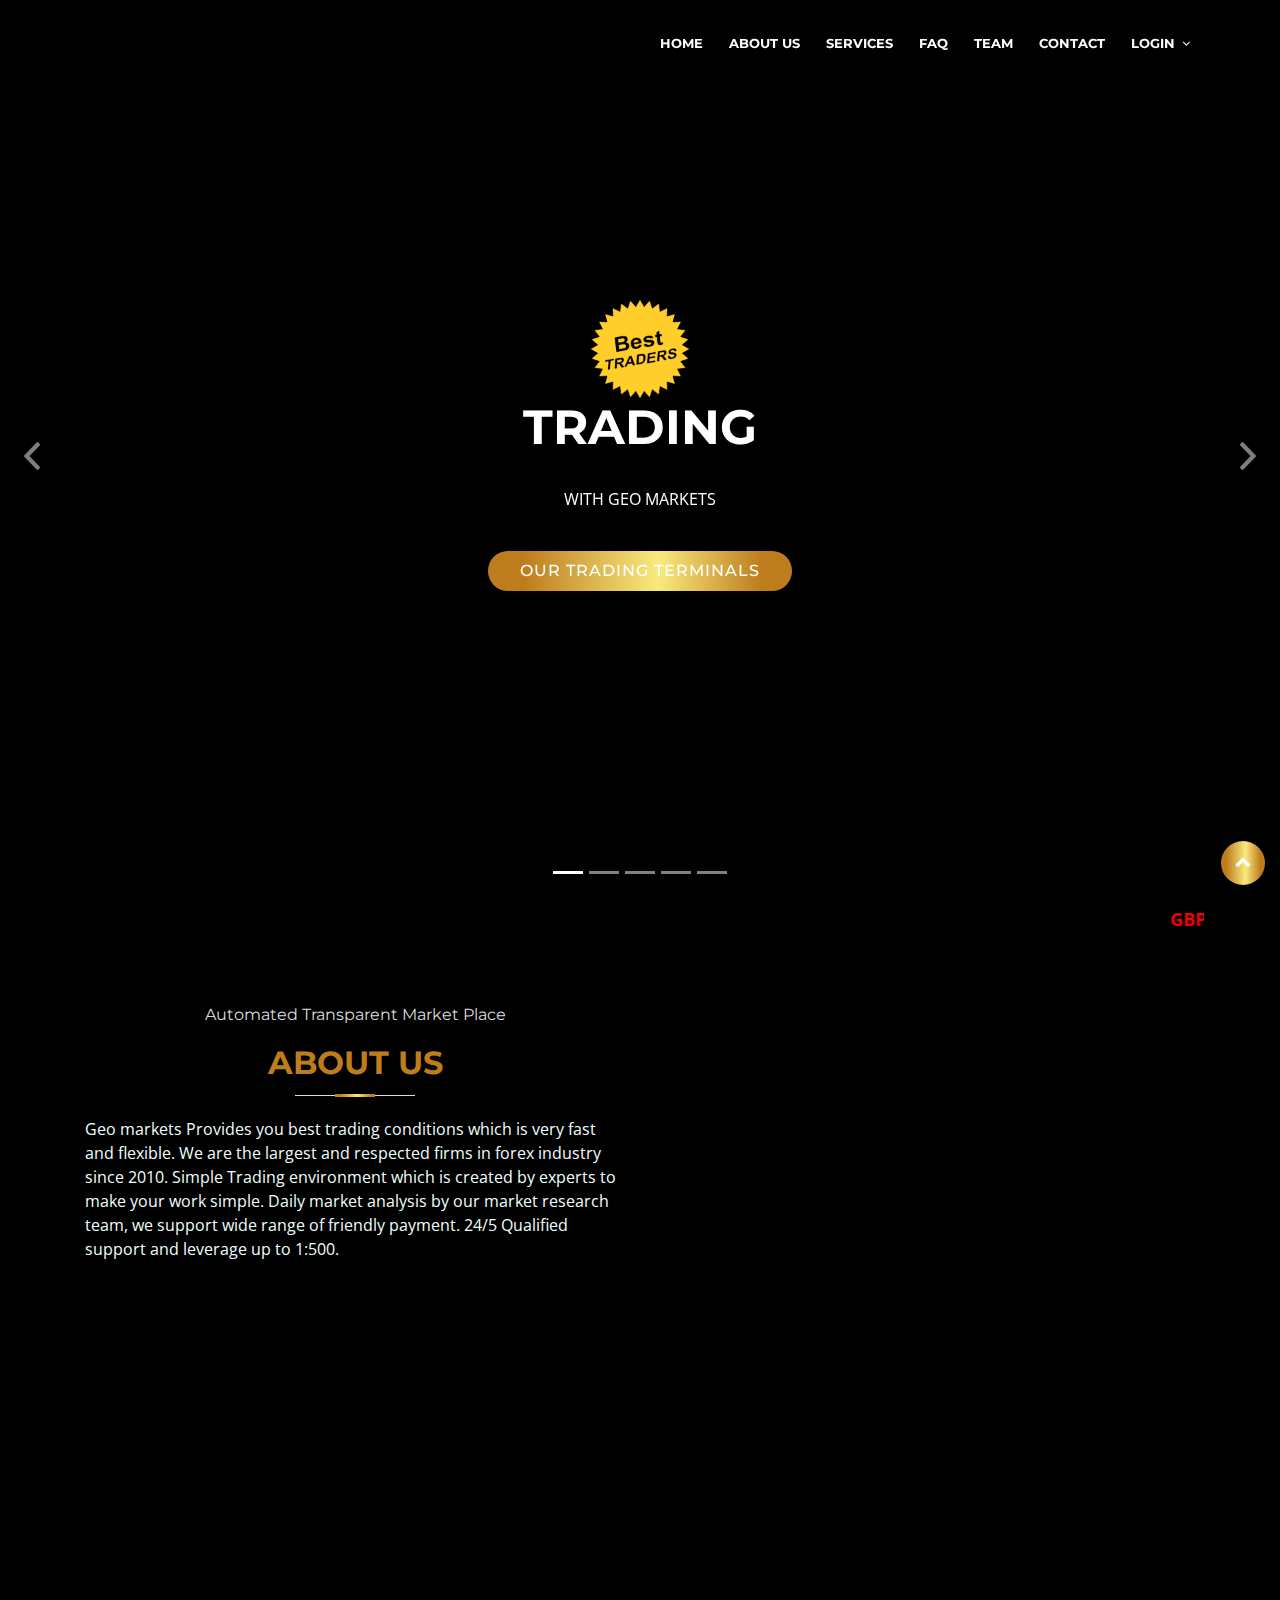
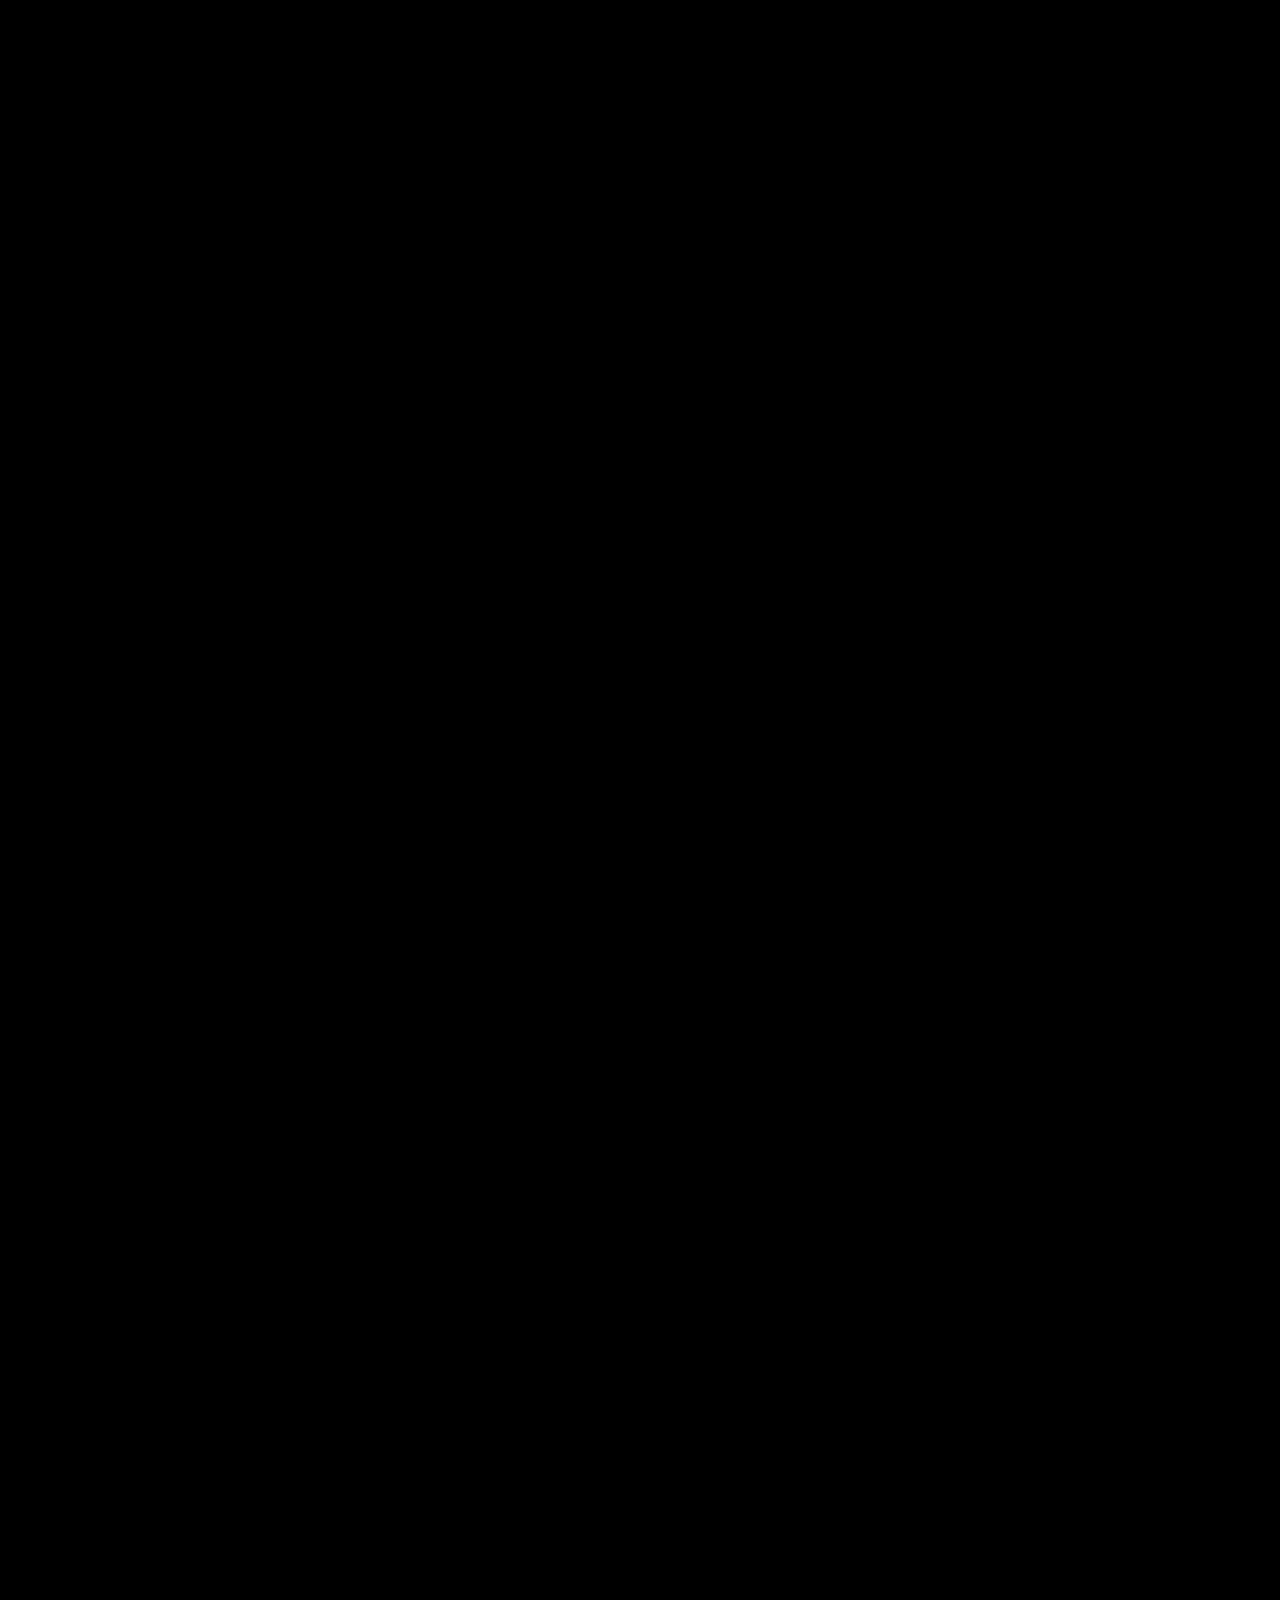
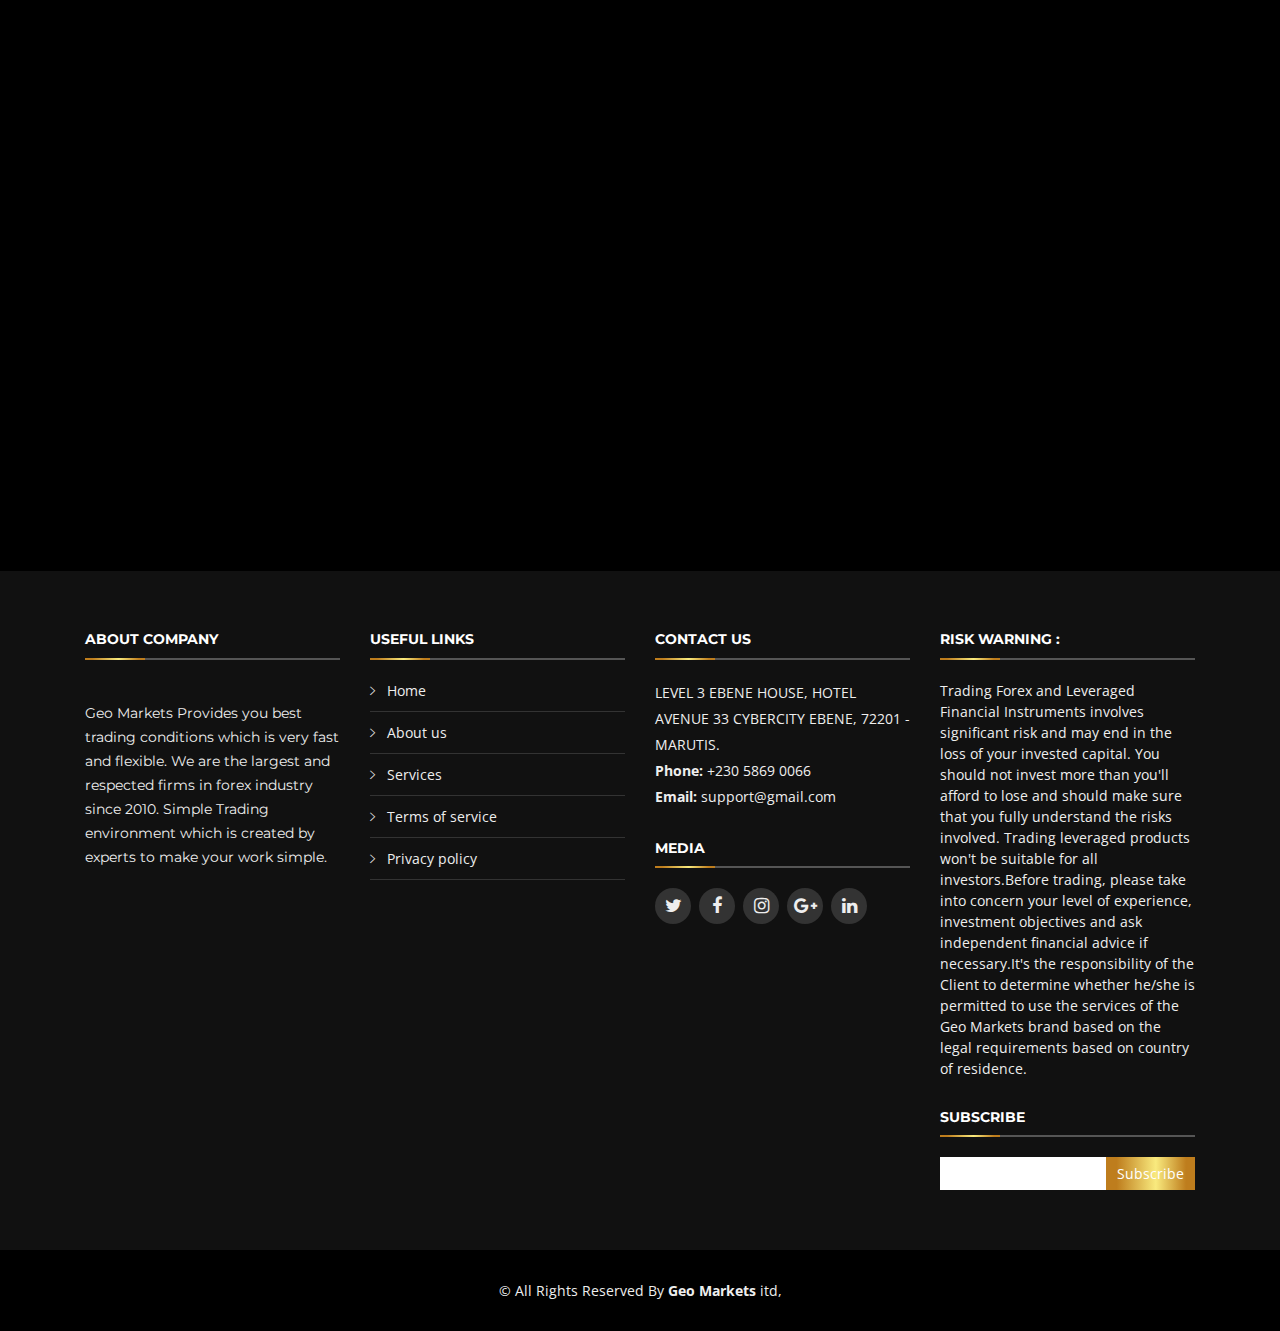
==== index.html @ bb237407 "Changes done" ====
<!DOCTYPE html>
<html lang="en">
<head>
  <meta charset="utf-8">
  <title>Geo Market</title>
  <meta content="width=device-width, initial-scale=1.0" name="viewport">
  <meta content="" name="keywords">
  <meta content="" name="description">

  <!-- Favicons -->
  <link href="#" rel="icon">
  <link href="#" rel="apple-touch-icon">

  <!-- Google Fonts -->
  <link href="https://fonts.googleapis.com/css?family=Open+Sans:300,300i,400,400i,700,700i|Montserrat:300,400,500,700" rel="stylesheet">

  <!-- Bootstrap CSS File -->
  <link href="lib/bootstrap/css/bootstrap.min.css" rel="stylesheet">

  <!-- Libraries CSS Files -->
  <link href="lib/font-awesome/css/font-awesome.min.css" rel="stylesheet">
  <link href="lib/animate/animate.min.css" rel="stylesheet">
  <link href="lib/ionicons/css/ionicons.min.css" rel="stylesheet">
  <link href="lib/owlcarousel/assets/owl.carousel.min.css" rel="stylesheet">
  <link href="lib/lightbox/css/lightbox.min.css" rel="stylesheet">

  <!-- Animation css -->
  <link
    rel="stylesheet"
    href="https://cdnjs.cloudflare.com/ajax/libs/animate.css/4.1.1/animate.min.css"
  />

  <!-- Main Stylesheet File -->
  <link href="css/style.css" rel="stylesheet">

</head>

<body>
  <!--============= Top Navbar  =================-->
  <!-- <div class="container-fluid " style="background-color: black;">
    <h1>hello
    </h1>
    <div class="d-flex justify-content-end "></div>
  
        <div class="d-flex justify-content-end" >
           <div class="flex">
               <a href="https://secure.geomarkets.com/user/">
                  <div class="">
                  <button class="header_button ">
                    <img src="assert/icons/1.png" class="icons"> CLIENT  LOGIN
                  </button>
                </div>
               </a>
                <a href="https://secure.geomarkets.com/partner/">
                  <div class="">
                     <button class="header_button">
                   <img src="assert/icons/2.png" class="icons"> PARTNER  LOGIN
                  </button>
                  </div>
                </a>
                <div class="">
                     <button class="header_button" id="modelbox">
                        <img src="assert/icons/3.png" class="icons"> REGISTER
                  </button>
                </div>
          </div>
        </div>   
    </div>
  </div> -->

  <!--==========================
    Header
  ============================-->
  <header id="header">
    <div class="container-fluid">

      <div id="logo" class="pull-left">
        <!-- <h1><a href="#intro" class="scrollto">Geo Markets</a></h1> -->
        <img width="250px" src="img/page_layer/geo_logo.png" alt="">
      </div>

      <nav id="nav-menu-container">
        <ul class="nav-menu">
          <li class="menu-active"><a href="#intro">Home</a></li>
          <li><a href="#about">About Us</a></li>
          <li><a href="#services">Services</a></li>
          <li><a href="#portfolio">FAQ</a></li>
          <li><a href="#team">Team</a></li>
          <li><a href="#contact">Contact</a></li>
          <li class="menu-has-children"><a href="">Login</a>
            <ul>
              <li><a href="https://secure.geomarkets.com/user/">
                <div class="">
                <button class="header_button ">
                  <img src="assert/icons/1.png" class="icons"> CLIENT  LOGIN
                </button>
              </div>
             </a></li>
              <li><a href="https://secure.geomarkets.com/partner/">
                <div class="">
                   <button class="header_button">
                 <img src="assert/icons/2.png" class="icons"> PARTNER  LOGIN
                </button>
                </div>
              </a></li>
              <li><button class="header_button" id="modelbox">
                <img src="assert/icons/3.png" class="icons"> REGISTER
          </button></li>
            </ul>
          </li>
          
        </ul>
      </nav><!-- #nav-menu-container -->
    </div>
  </header><!-- #header -->

  <!--==========================
    Intro Section
  ============================-->
  <section id="intro">
    <div class="intro-container">
      <div id="introCarousel" class="carousel  slide carousel-fade" data-ride="carousel">

        <ol class="carousel-indicators"></ol>

        <div class="carousel-inner" role="listbox">

          <div class="carousel-item active" style="background-image: url('img/intro-carousel/01_2000\ x\ 800.jpg');">
            <div class="carousel-container">
              <div class="carousel-content">
                <div><img src="img/page_layer/badge.png" class="badge-img animate__animated animate__backInDown animate__delay-2s  2s mobile_view" style="width:100px" ></div>
                <h2 class="animate__animated animate__backInDown animate__delay-2s  2s">TRADING</h2>
                <p class="animate__animated animate__backInDown animate__delay-1s 1s">WITH GEO MARKETS</p>
                <a href="#featured-services" class="btn-get-started scrollto">OUR TRADING TERMINALS</a>
              </div>
            </div>
          </div>

          <div class="carousel-item" style="background-image: url('img/intro-carousel/02_2000\ x\ 800.jpg');">
            <div class="carousel-container">
              <div class="carousel-content">
                <h2 class="animate__animated animate__bounceInLeft bounce-left-delay-1">EXPERTS</h2>
                <p class="animate__animated animate__bounceInLeft bounce-left-delay-2">ANALYTICAL REVIEWS</p>
                <a href="#featured-services" class="btn-get-started scrollto">OUR TRADING TERMINALS</a>
              </div>
            </div>
          </div>

          <div class="carousel-item" style="background-image: url('img/intro-carousel/03_2000\ x\ 800.jpg');">
            <div class="carousel-container">
              <div class="carousel-content">
                <h2 class="animate__animated animate__bounceInLeft bounce-left-delay-1">YOU CAN LEAN</h2>
                <p class="animate__animated animate__bounceInLeft bounce-left-delay-2">How to earn on the Forex Market With Geo Markets</p>
                <a href="#featured-services" class="btn-get-started scrollto">OUR TRADING TERMINALS</a>
              </div>
            </div>
          </div>

          <div class="carousel-item" >
            <div class="carousel-container">
              <div class="carousel-content">
                <video playsinline autoplay muted loop oncontextmenu="if (!window.__cfRLUnblockHandlers)  return false;" controlsList="nodownload"  class="video-img"  >
                  <source src="img/intro-carousel/geo_lg.mp4" type="video/mp4" >
                        Your browser does not support HTML5 video.
                </video>     
              </div>
            </div>
          </div>

          <div class="carousel-item" style="background-image: url('img/intro-carousel/03_2000\ x\ 800.jpg');">
            <div class="carousel-container">
              <div class="carousel-content">
                <h2 class="animate__animated animate__bounceInLeft bounce-left-delay-1">650+ INSTRUMENTS</h2>
                <p class="animate__animated animate__bounceInLeft bounce-left-delay-2">MT4 PC & MOBILE TERMINAL <br> 24x5 LIVE SUPPORT</p>
                <a href="#featured-services" class="btn-get-started scrollto">OUR TRADING TERMINAL </a>
              </div>
            </div>
          </div>
          


        </div>

        <a class="carousel-control-prev" href="#introCarousel" role="button" data-slide="prev">
          <span class="carousel-control-prev-icon ion-chevron-left" aria-hidden="true"></span>
          <span class="sr-only">Previous</span>
        </a>

        <a class="carousel-control-next" href="#introCarousel" role="button" data-slide="next">
          <span class="carousel-control-next-icon ion-chevron-right" aria-hidden="true"></span>
          <span class="sr-only">Next</span>
        </a>

      </div>
    </div>
  </section><!-- #intro -->

  <!-- Marquee -->
  


  <main id="main">

    <!--==========================
      Featured Services Section
    ============================-->
    <section id="featured-services">
      <div class="container">
        <div class="row">
          <div class="marq_position" > 
            <div class="marq_bag">
                <marquee width="100%" direction="left" >
                <span class="red-marq">GBPUSDI.21771</span> <span class="h-bar" ></span> <span class="green-marq">GBPUSDI.2771 </span> <span class="h-bar" ></span> <span class="red-marq">GBPUSDI.21771</span> <span class="h-bar" ></span>   <span class="green-marq">GBPUSDI.2771 </span> <span class="h-bar" ></span> <span class="red-marq">GBPUSDI.21771</span> <span class="h-bar" ></span> <span class="green-marq">GBPUSDI.2771 </span> <span class="h-bar" ></span> <span class="red-marq">GBPUSDI.21771</span> <span class="h-bar" ></span> <span class="green-marq">GBPUSDI.2771 </span> <span class="h-bar" ></span> <span class="red-marq">GBPUSDI.21771</span>  <span class="h-bar" ></span><span class="green-marq">GBPUSDI.2771 </span> <span class="h-bar" ></span> <span class="red-marq">GBPUSDI.21771</span> <span class="h-bar" ></span>   <span class="green-marq">GBPUSDI.2771 </span> <span class="h-bar" ></span> <span class="red-marq">GBPUSDI.21771</span> <span class="h-bar" ></span> <span class="green-marq">GBPUSDI.2771 </span> <span class="h-bar" ></span> <span class="red-marq">GBPUSDI.21771</span> <span class="h-bar" ></span> <span class="green-marq">GBPUSDI.2771 </span> <span class="h-bar" ></span> <span class="red-marq">GBPUSDI.21771</span>  <span class="h-bar" ></span> <span class="green-marq">GBPUSDI.2771 </span> </marquee>
            </div> 
          </div>
        </div>
      </div>
    </section><!-- #featured-services -->

    <!--==========================
      About Us Section
    ============================-->
    <section id="about">
      <div class="container">
        <div class="row">
          <div class="col-md-6">
            <header class="section-header">
              <h6 class="text-center">Automated Transparent Market Place </h6>
              <h3 class="about-title">About Us</h3>
              <p style="text-align: left;color: azure;">
                Geo markets Provides you best trading conditions which is very fast and flexible. We are the largest and respected firms in forex industry since 2010. Simple Trading environment which is created by experts to make your work simple. Daily market analysis by our market research team, we support wide range of friendly payment. 24/5 Qualified support and leverage up to 1:500.
                
              </p>
            </header>
          </div>
          <div class="col-md-6">
            <img width="100%" style="padding: 10px; border-radius: 25px;" src="img/intro-carousel/06_2000 x 800.jpg" alt="">
          </div>
        </div>
        <div class="row about-cols">

          <div class="col-md-4 wow fadeInUp">
            <div class="about-col">
              <div class="img">
                <img src="" alt="" class="img-fluid">
                <div class="icon"><img width="40px" src="img/page_layer/7.png" alt=""></div>
              </div>
              <h2 class="title"><a href="#">Our Mission</a></h2>
              <p>
                To become the leading financial services company providing unparalleled financial solution and ultimately becoming a leading banking business venture.  
              </p>
              
            </div>
          </div>

          <div class="col-md-4 wow fadeInUp" data-wow-delay="0.1s">
            <div class="about-col">
              <div class="img">
                <img src="" alt="" class="img-fluid">
                <div class="icon"><img width="40px" src="img/page_layer/6.png" alt=""></div>
              </div>
              <h2 class="title"><a href="#">Our Plan</a></h2>
              <p>
                To become global leader in terms of currency trading by offering top-notch quality services by means of a transparent and secure trading platform.
              </p>
            </div>
          </div>

          <div class="col-md-4 wow fadeInUp" data-wow-delay="0.2s">
            <div class="about-col">
              <div class="img">
                <img src="" alt="" class="img-fluid">
                <div class="icon"><img width="40px" src="img/page_layer/5.png" alt=""></div>
              </div>
              <h2 class="title"><a href="#">Our Vision</a></h2>
              <p>
                To expand our services outreach in farther end of the global market and empower our 9 years market expertise and become the best financial services company.
              </p>
            </div>
          </div>

        </div>

      </div>
    </section><!-- #about -->

   


    <!--==========================
      Get started Section
    ============================-->
    <section id="get-started"  class="wow fadeIn">
      <div class="container">

        <header class="section-header">
          <h3>Get Started</h3>
          <p>Daily market analysis by our market research team, we support wide range of friendly payment. 24/5 Qualified support and leverage up to 1:500.</p>
        </header>

        <div class="row " style="padding: 5px;">

  				<div class="col-lg-3 col-6 text-center">
            <img src="img/Icons/bg (1).png" alt="">
           
  				</div>

          <div class="col-lg-3 col-6 text-center">
            <img src="img/Icons/bg (2).png" alt="">
  				</div>

          <div class="col-lg-3 col-6 text-center">
            <img src="img/Icons/bg (3).png" alt="">
  				</div>

          <div class="col-lg-3 col-6 text-center">
            <img src="img/Icons/bg (4).png" alt="">
  				</div>

  			</div>

      </div>
    </section>

    <!--==================== get started =====================-->

    
   
    <!--==========================
      Testimonials Section
    ============================-->
    <section id="testimonials" class="section-bg wow fadeInUp">
      <div class="container">

        <header class="section-header">
          <h3>Testimonials</h3>
        </header>

        <div class="owl-carousel testimonials-carousel">
          <div class="testimonial-item">
            <img src="#" class="testimonial-img" alt="">
            <h3>MUHAMMAD JAMIL</h3>
            <h4>UAE</h4>
            <p>
              <img src="img/quote-sign-left.png" class="quote-sign-left" alt="">
              I have been trading forex for over eight years and have migrated from one broker to another and I was never truly satisfied with their overall services until I ran into Geo Markets. Their customer service has been outstanding even before I have opened my account. I am glad that I have finally found a broker who offers me a great service. Thank you Geo Markets!
              <img src="img/quote-sign-right.png" class="quote-sign-right" alt="">
            </p>
          </div>

          <div class="testimonial-item">
            <img src="#" class="testimonial-img" alt="">
            <h3>Beedhlakama</h3>
            <h4>Sri Lanka</h4>
            <p>
              <img src="img/quote-sign-left.png" class="quote-sign-left" alt="">
              Geo Markets has all the infrastructure you need to succeed in forex trading. I have always found it difficult to find a company that is focused on customer service other than making money. I was introduced to Geo Markets by a friend of mine and this was a turning point for my trading. I am currently enjoying profitable returns and I strongly recommend Geo Markets.
              <img src="img/quote-sign-right.png" class="quote-sign-right" alt="">
            </p>
          </div>

          <div class="testimonial-item">
            <img src="#" class="testimonial-img" alt="">
            <h3>Mathew cryil</h3>
            <h4>Singapore</h4>
            <p>
              <img src="img/quote-sign-left.png" class="quote-sign-left" alt="">
              I really feel comfortable trading with Geo Markets. They are easy to get along with and my money has always been 100% under my control. I used another broker in Egypt some time ago and noticed how my money was being invested without my approval. This is not happening with Geo Markets. I recommend to anyone looking for a professional and reliable forex investment company.
              <img src="img/quote-sign-right.png" class="quote-sign-right" alt="">
            </p>
          </div>

          <div class="testimonial-item">
            <img src="#" class="testimonial-img" alt="">
            <h3>Bloswick</h3>
            <h4>Hong Kong</h4>
            <p>
              <img src="img/quote-sign-left.png" class="quote-sign-left" alt="">
              One of the things that I truly enjoy about Geo Markets is their constant innovation. They seem to always work to provide a better service through offering their traders a wide range of services. Their support is excellent, I have never experienced any outage or trading issues. My withdrawals are processed the same day and I am very happy to manage my forex portfolio with Geo Markets.     
              <img src="img/quote-sign-right.png" class="quote-sign-right" alt="">
            </p>
          </div>
          
        </div>
        <p class="text-center client_details" >What our clients say about us</p>
      </div>
    </section>
    <!-- #testimonials -->


    <!--==========================
      Contact Section
    ============================-->

    <section id="contact" class="section-bg wow fadeInUp">
      <div class="container">

        <div class="section-header">
          <h3>HAVE ANY QUESTIONS?</h3>
          <p></p>
        </div>

        <div class="row contact-info">

          <div class="col-md-4">
            <div class="contact-address">
              <i class="ion-ios-location-outline"></i>
              <h3>Address</h3>
              <address>Level 3, Ebene House, Hotel Avenue 33 Cybercity Ebene, 72201 - MAURITIUS</address>
            </div>
          </div>

          <div class="col-md-4">
            <div class="contact-phone">
              <i class="ion-ios-telephone-outline"></i>
              <h3>Phone Number</h3>
              <p><a href="tel:+230 5869 0066">+230 5869 0066</a></p>
            </div>
          </div>

          <div class="col-md-4">
            <div class="contact-email">
              <i class="ion-ios-email-outline"></i>
              <h3>Email</h3>
              <p><a href="mailto:support@geomarkets.com">support@geomarkets.com</a></p>
            </div>
          </div>

        </div>

        <div class="form">
          <div id="sendmessage">Your message has been sent. Thank you!</div>
          <div id="errormessage"></div>
          <form action="" method="post" role="form" class="contactForm">
            <div class="form-row">
              <div class="form-group col-md-6">
                <input type="text" name="name" class="form-control" id="name" placeholder="Your Name" data-rule="minlen:4" data-msg="Please enter at least 4 chars" />
                <div class="validation"></div>
              </div>
              <div class="form-group col-md-6">
                <input type="email" class="form-control" name="email" id="email" placeholder="Your Email" data-rule="email" data-msg="Please enter a valid email" />
                <div class="validation"></div>
              </div>
            </div>
            <div class="form-group">
              <input type="text" class="form-control" name="subject" id="subject" placeholder="Subject" data-rule="minlen:4" data-msg="Please enter at least 8 chars of subject" />
              <div class="validation"></div>
            </div>
            <div class="form-group">
              <textarea class="form-control" name="message" rows="5" data-rule="required" data-msg="Please write something for us" placeholder="Message"></textarea>
              <div class="validation"></div>
            </div>
            <div class="text-center"><button type="submit">Send Message</button></div>
          </form>
        </div>
          <div style="padding: 2%;">
            <iframe src="https://www.google.com/maps/embed?pb=!1m14!1m8!1m3!1d7220.245240119259!2d55.263353!3d25.199087!3m2!1i1024!2i768!4f13.1!3m3!1m2!1s0x0%3A0x7f482fc30815567a!2sDesco%20Copy%20%26%20Print%20Center%20-%20Photo%20Studio!5e0!3m2!1sen!2sin!4v1673000125051!5m2!1sen!2sin" height="350" width="100%" style="border:0;" allowfullscreen="" loading="lazy" referrerpolicy="no-referrer-when-downgrade" class="map_img"></iframe>
          </div>
      </div>
    </section>
    <!-- #contact -->

  </main>

  <!--==========================
    Footer
  ============================-->
  <footer id="footer">
    <div class="footer-top">
      <div class="container">
        <div class="row">
          <div class="col-lg-3 col-md-6 footer-info">
            <h4>About Company</h4>
            <img width="200px" src="https://geomarkettest.netlify.app/assert/page_layer/footer_logo.png" alt="">
            <p>
              Geo Markets Provides you best trading conditions which is very fast and flexible. We are the largest and respected firms in forex industry since 2010. Simple Trading environment which is created by experts to make your work simple.
            </p>
          </div>

          <div class="col-lg-3 col-md-6 footer-links">
            <h4>Useful Links</h4>
            <ul>
              <li><i class="ion-ios-arrow-right"></i> <a href="#">Home</a></li>
              <li><i class="ion-ios-arrow-right"></i> <a href="#">About us</a></li>
              <li><i class="ion-ios-arrow-right"></i> <a href="#">Services</a></li>
              <li><i class="ion-ios-arrow-right"></i> <a href="#">Terms of service</a></li>
              <li><i class="ion-ios-arrow-right"></i> <a href="#">Privacy policy</a></li>
            </ul>
          </div>

          <div class="col-lg-3 col-md-6 footer-contact">
            <h4>Contact Us</h4>
            <p>
              LEVEL 3 EBENE HOUSE, HOTEL AVENUE  33 CYBERCITY  EBENE, 72201 - MARUTIS. <br>
              <strong>Phone:</strong> +230 5869 0066<br>
              <strong>Email:</strong> support@gmail.com<br>
            </p>

            <div class="social-links">
              <h4>Media</h4>
              <a href="#" class="twitter"><i class="fa fa-twitter"></i></a>
              <a href="#" class="facebook"><i class="fa fa-facebook"></i></a>
              <a href="#" class="instagram"><i class="fa fa-instagram"></i></a>
              <a href="#" class="google-plus"><i class="fa fa-google-plus"></i></a>
              <a href="#" class="linkedin"><i class="fa fa-linkedin"></i></a>
            </div>

          </div>

          <div class="col-lg-3 col-md-6 footer-newsletter">
            <h4>RISK WARNING :</h4>
            <p> Trading Forex and Leveraged Financial Instruments involves significant risk and may end in the loss of your invested capital. You should not invest more than you'll afford to lose and should make sure that you fully understand the risks involved. Trading leveraged products won't be suitable for all investors.Before trading, please take into concern your level of experience, investment objectives and ask independent financial advice if necessary.It's the responsibility of the Client to determine whether he/she is permitted to use the services of the Geo Markets brand based on the legal requirements based on country of residence.</p>
            <h4>Subscribe</h4>
            <form action="" method="post">
              <input type="email" name="email"><input type="submit"  value="Subscribe">
            </form>
          </div>

        </div>
      </div>
    </div>

    <div class="container">
      <div class="copyright">
        &copy; All Rights Reserved By <strong>Geo Markets</strong> itd, 
      </div>
      <div class="credits">
       
      </div>
    </div>
  </footer><!-- #footer -->

  <a href="#" class="back-to-top"><i class="fa fa-chevron-up"></i></a>

  <!-- JavaScript Libraries -->
  <script src="lib/jquery/jquery.min.js"></script>
  <script src="lib/jquery/jquery-migrate.min.js"></script>
  <script src="lib/bootstrap/js/bootstrap.bundle.min.js"></script>
  <script src="lib/easing/easing.min.js"></script>
  <script src="lib/superfish/hoverIntent.js"></script>
  <script src="lib/superfish/superfish.min.js"></script>
  <script src="lib/wow/wow.min.js"></script>
  <script src="lib/waypoints/waypoints.min.js"></script>
  <script src="lib/counterup/counterup.min.js"></script>
  <script src="lib/owlcarousel/owl.carousel.min.js"></script>
  <script src="lib/isotope/isotope.pkgd.min.js"></script>
  <script src="lib/lightbox/js/lightbox.min.js"></script>
  <script src="lib/touchSwipe/jquery.touchSwipe.min.js"></script>
  <!-- Contact Form JavaScript File -->
  <script src="contactform/contactform.js"></script>

  <!-- Template Main Javascript File -->
  <script src="js/main.js"></script>

</body>
</html>
---- css/style.css ----
/*--------------------------------------------------------------
# General
--------------------------------------------------------------*/
:root {
  --primary: linear-gradient(to left, #BE7D1D 10%, #F9EA7E 44%, #BE7D1D 88%);
}



body {
  background: #000000;
  color: #000000;
  font-family: "Open Sans", sans-serif;
}

a {
  color: linear-gradient(to left, #BE7D1D 10%, #F9EA7E 44%, #BE7D1D 88%);
  transition: 0.5s;
}

a:hover, a:active, a:focus {
  color: linear-gradient(to left, #BE7D1D 10%, #F9EA7E 44%, #BE7D1D 88%);
  outline: none;
  text-decoration: none;
}

p {
  padding: 0;
  margin: 0 0 30px 0;
}

h1, h2, h3, h4, h5, h6 {
  font-family: "Montserrat", sans-serif;
  font-weight: 400;
  margin: 0 0 20px 0;
  padding: 0;
}

/* Back to top button */
.back-to-top {
  position: fixed;
  display: none;
  background: linear-gradient(to left, #BE7D1D 10%, #F9EA7E 44%, #BE7D1D 88%);
  color: #fff;
  display: inline-block;
  width: 44px;
  height: 44px;
  text-align: center;
  line-height: 1;
  font-size: 16px;
  border-radius: 50%;
  right: 15px;
  bottom: 15px;
  transition: background 0.5s;
  z-index: 11;
}

.back-to-top i {
  padding-top: 12px;
  color: #fff;
}

@media (max-width: 768px) {
  .back-to-top {
    bottom: 15px;
  }
}

/*--------------------------------------------------------------
# Header
--------------------------------------------------------------*/
.header_button
{
outline: none;
border: none;
border-radius: 5px;
padding: 5px;
font-size: 12px;
width: 100%;
background: #BE7D1D;
background: linear-gradient(to left, #BE7D1D 10%, #F9EA7E 46%, #BE7D1D 88%);
color: #000000;
}

#header {
  padding: 30px 0;
  height: 92px;
  position: fixed;
  left: 0;
  top: 0;
  right: 0;
  transition: all 0.5s;
  z-index: 997;
}

#header.header-scrolled {
  background: rgba(0, 0, 0, 0.9);
  padding: 20px 0;
  height: 72px;
  transition: all 0.5s;
}

#header #logo {
  float: left;
}

@media (min-width: 1024px) {
  #header #logo {
    padding-left: 60px;
  }
}

#header #logo h1 {
  font-size: 34px;
  margin: 0;
  padding: 0;
  line-height: 1;
  font-family: "Montserrat", sans-serif;
  font-weight: 700;
  letter-spacing: 3px;
}

#header #logo h1 a, #header #logo h1 a:hover {
  color: #fff;
  padding-left: 10px;
  border-left: 4px solid linear-gradient(to left, #BE7D1D 10%, #F9EA7E 44%, #BE7D1D 88%);
}

#header #logo img {
  padding: 0;
  margin: 0;
}

@media (max-width: 768px) {
  #header #logo h1 {
    font-size: 28px;
  }
  #header #logo img {
    max-height: 40px;
  }
}

/*--------------------------------------------------------------
# Intro Section
--------------------------------------------------------------*/
#intro {
  display: table;
  width: 100%;
  height: 100vh;
  background: #000;
}

#intro .carousel-item {
  width: 100%;
  height: 100vh;
  background-size: cover;
  background-position: center;
  background-repeat: no-repeat;
}

#intro .carousel-item::before {
  content: '';
  background-color: rgba(0, 0, 0, 0.7);
  position: absolute;
  height: 100%;
  width: 100%;
  top: 0;
  right: 0;
  left: 0;
  bottom: 0;
}

#intro .carousel-container {
  display: flex;
  justify-content: center;
  align-items: center;
  position: absolute;
  bottom: 0;
  top: 0;
  left: 0;
  right: 0;
}

#intro .carousel-content {
  text-align: center;
}

#intro h2 {
  color: #fff;
  margin-bottom: 30px;
  font-size: 48px;
  font-weight: 700;
}

@media (max-width: 768px) {
  #intro h2 {
    font-size: 28px;
  }
}

#intro p {
  width: 80%;
  margin: 0 auto 30px auto;
  color: #fff;
}

@media (min-width: 1024px) {
  #intro p {
    width: 60%;
  }
}

#intro .carousel-fade .carousel-inner .carousel-item {
  -webkit-transition-property: opacity;
  transition-property: opacity;
}

#intro .carousel-fade .carousel-inner .carousel-item,
#intro .carousel-fade .carousel-inner .active.carousel-item-left,
#intro .carousel-fade .carousel-inner .active.carousel-item-right {
  opacity: 0;
}

#intro .carousel-fade .carousel-inner .active,
#intro .carousel-fade .carousel-inner .carousel-item-next.carousel-item-left,
#intro .carousel-fade .carousel-inner .carousel-item-prev.carousel-item-right {
  opacity: 1;
  transition: 0.5s;
}

#intro .carousel-fade .carousel-inner .carousel-item-next,
#intro .carousel-fade .carousel-inner .carousel-item-prev,
#intro .carousel-fade .carousel-inner .active.carousel-item-left,
#intro .carousel-fade .carousel-inner .active.carousel-item-right {
  left: 0;
  -webkit-transform: translate3d(0, 0, 0);
  transform: translate3d(0, 0, 0);
}

#intro .carousel-control-prev, #intro .carousel-control-next {
  width: 10%;
}

@media (min-width: 1024px) {
  #intro .carousel-control-prev, #intro .carousel-control-next {
    width: 5%;
  }
}

#intro .carousel-control-next-icon, #intro .carousel-control-prev-icon {
  background: none;
  font-size: 32px;
  line-height: 1;
}

#intro .carousel-indicators li {
  cursor: pointer;
}

#intro .btn-get-started {
  font-family: "Montserrat", sans-serif;
  font-weight: 500;
  font-size: 16px;
  letter-spacing: 1px;
  display: inline-block;
  padding: 8px 32px;
  border-radius: 50px;
  transition: 0.5s;
  margin: 10px;
  color: #fff;
  background: linear-gradient(to left, #BE7D1D 10%, #F9EA7E 44%, #BE7D1D 88%);
}

#intro .btn-get-started:hover {
  background: #fff;
  color: linear-gradient(to left, #BE7D1D 10%, #F9EA7E 44%, #BE7D1D 88%);
}

/*--------------------------------------------------------------
# Navigation Menu
--------------------------------------------------------------*/
/* Nav Menu Essentials */
.nav-menu, .nav-menu * {
  margin: 0;
  padding: 0;
  list-style: none;
}

.nav-menu ul {
  position: absolute;
  display: none;
  top: 100%;
  left: 0;
  z-index: 99;
}

.nav-menu li {
  position: relative;
  white-space: nowrap;
}

.nav-menu > li {
  float: left;
}

.nav-menu li:hover > ul,
.nav-menu li.sfHover > ul {
  display: block;
}

.nav-menu ul ul {
  top: 0;
  left: 100%;
}

.nav-menu ul li {
  min-width: 180px;
}

/* Nav Menu Arrows */
.sf-arrows .sf-with-ul {
  padding-right: 30px;
}

.sf-arrows .sf-with-ul:after {
  content: "\f107";
  position: absolute;
  right: 15px;
  font-family: FontAwesome;
  font-style: normal;
  font-weight: normal;
}

.sf-arrows ul .sf-with-ul:after {
  content: "\f105";
}

/* Nav Meu Container */
#nav-menu-container {
  float: right;
  margin: 0;
}

@media (min-width: 1024px) {
  #nav-menu-container {
    padding-right: 60px;
  }
}

@media (max-width: 768px) {
  #nav-menu-container {
    display: none;
  }
}

/* Nav Meu Styling */
.nav-menu a {
  padding: 0 8px 10px 8px;
  text-decoration: none;
  display: inline-block;
  color: #fff;
  font-family: "Montserrat", sans-serif;
  font-weight: 700;
  font-size: 13px;
  text-transform: uppercase;
  outline: none;
}

.nav-menu li:hover > a, .nav-menu > .menu-active > a {
  color: linear-gradient(to left, #BE7D1D 10%, #F9EA7E 44%, #BE7D1D 88%);
}

.nav-menu > li {
  margin-left: 10px;
}

.nav-menu ul {
  margin: 4px 0 0 0;
  padding: 10px;
  box-shadow: 0px 0px 30px rgba(127, 137, 161, 0.25);
  background: #fff;
}

.nav-menu ul li {
  transition: 0.3s;
}

.nav-menu ul li a {
  padding: 10px;
  color: #333;
  transition: 0.3s;
  display: block;
  font-size: 13px;
  text-transform: none;
}

.nav-menu ul li:hover > a {
  color: linear-gradient(to left, #BE7D1D 10%, #F9EA7E 44%, #BE7D1D 88%);
}

.nav-menu ul ul {
  margin: 0;
}

/* Mobile Nav Toggle */
#mobile-nav-toggle {
  position: fixed;
  right: 0;
  top: 0;
  z-index: 999;
  margin: 20px 20px 0 0;
  border: 0;
  background: none;
  font-size: 24px;
  display: none;
  transition: all 0.4s;
  outline: none;
  cursor: pointer;
}

#mobile-nav-toggle i {
  color: #fff;
}

@media (max-width: 768px) {
  #mobile-nav-toggle {
    display: inline;
  }
}

/* Mobile Nav Styling */
#mobile-nav {
  position: fixed;
  top: 0;
  padding-top: 18px;
  bottom: 0;
  z-index: 998;
  background: rgba(0, 0, 0, 0.8);
  left: -260px;
  width: 260px;
  overflow-y: auto;
  transition: 0.4s;
}

#mobile-nav ul {
  padding: 0;
  margin: 0;
  list-style: none;
}

#mobile-nav ul li {
  position: relative;
}

#mobile-nav ul li a {
  color: #fff;
  font-size: 13px;
  text-transform: uppercase;
  overflow: hidden;
  padding: 10px 22px 10px 15px;
  position: relative;
  text-decoration: none;
  width: 100%;
  display: block;
  outline: none;
  font-weight: 700;
  font-family: "Montserrat", sans-serif;
}

#mobile-nav ul li a:hover {
  color: #fff;
}

#mobile-nav ul li li {
  padding-left: 30px;
}

#mobile-nav ul .menu-has-children i {
  position: absolute;
  right: 0;
  z-index: 99;
  padding: 15px;
  cursor: pointer;
  color: #fff;
}

#mobile-nav ul .menu-has-children i.fa-chevron-up {
  color: linear-gradient(to left, #BE7D1D 10%, #F9EA7E 44%, #BE7D1D 88%);
}

#mobile-nav ul .menu-has-children li a {
  text-transform: none;
}

#mobile-nav ul .menu-item-active {
  color: linear-gradient(to left, #BE7D1D 10%, #F9EA7E 44%, #BE7D1D 88%);
}

#mobile-body-overly {
  width: 100%;
  height: 100%;
  z-index: 997;
  top: 0;
  left: 0;
  position: fixed;
  background: rgba(0, 0, 0, 0.7);
  display: none;
}

/* Mobile Nav body classes */
body.mobile-nav-active {
  overflow: hidden;
}

body.mobile-nav-active #mobile-nav {
  left: 0;
}

body.mobile-nav-active #mobile-nav-toggle {
  color: #fff;
}

/*--------------------------------------------------------------
# Sections
--------------------------------------------------------------*/
/* Sections Header
--------------------------------*/
.section-header h3 {
  font-size: 32px;
  color: #111;
  text-transform: uppercase;
  text-align: center;
  font-weight: 700;
  position: relative;
  padding-bottom: 15px;
}

.section-header h3::before {
  content: '';
  position: absolute;
  display: block;
  width: 120px;
  height: 1px;
  background: #ddd;
  bottom: 1px;
  left: calc(50% - 60px);
}

.section-header h3::after {
  content: '';
  position: absolute;
  display: block;
  width: 40px;
  height: 3px;
  background: linear-gradient(to left, #BE7D1D 10%, #F9EA7E 44%, #BE7D1D 88%);
  bottom: 0;
  left: calc(50% - 20px);
}

.section-header p {
  text-align: center;
  padding-bottom: 30px;
  color: #333;
}

/* Section with background
--------------------------------*/
.section-bg {
  background: #000000;
}

/* Featured Services Section
--------------------------------*/
#featured-services {
  background: #000;
}

.marq_position
{
  z-index: 100;
  margin: 5px;
}

.marq_bag
{
    
    padding: 1px;
    font-size: 1.1em;
    font-weight: bold;
}
.red-marq
{ 
    color:red;
    padding-left:30px;
    padding-right: 30px;
}
.h-bar
{
   border-left: 1.5px solid white;
}
.green-marq
{
     color:green;
   padding-left:30px;
    padding-right: 30px;
}

#featured-services .box {
  padding: 30px 20px;
}

#featured-services .box-bg {
  background-image: linear-gradient(0deg, #000000 0%, #242323 50%, #000000 100%);
}

#featured-services i {
  color: linear-gradient(to left, #BE7D1D 10%, #F9EA7E 44%, #BE7D1D 88%);
  font-size: 48px;
  display: inline-block;
  line-height: 1;
}

#featured-services h4 {
  font-weight: 400;
  margin: 15px 0;
  font-size: 18px;
}

#featured-services h4 a {
  color: #fff;
}

#featured-services h4 a:hover {
  color: linear-gradient(to left, #BE7D1D 10%, #F9EA7E 44%, #BE7D1D 88%);
}

#featured-services p {
  font-size: 14px;
  line-height: 24px;
  color: #fff;
  margin-bottom: 0;
}

/* About Us Section
--------------------------------*/
#about {
  padding: 60px 0 40px 0;
  position: relative;
  color: #ddd;
  
}
#about .about-title {
  color:  #BE7D1D;
}

#about::before {
  content: '';
  position: absolute;
  left: 0;
  right: 0;
  top: 0;
  bottom: 0;
  background: rgba(0, 0, 0, 0.92);
  z-index: 9;
}

#about .container {
  position: relative;
  z-index: 10;
}

#about .about-col {
  background: var(--primary);
  border-radius: 10px ;
  box-shadow: 0px 2px 12px rgba(0, 0, 0, 0.08);
  margin-bottom:20px;
  transition: 1s;
  cursor: pointer;
}
#about .about-col:hover {
transform: scale(1.1) ;
}

#about .about-col .img {
  position: relative;
}

#about .about-col .img img {
  border-radius: 4px 4px 0 0;
}

#about .about-col .icon {
  width: 64px;
  height: 64px;
  padding-top: 7px;
  text-align: center;
  position: absolute;
  background-color: linear-gradient(to left, #BE7D1D 10%, #F9EA7E 44%, #BE7D1D 88%);
  border-radius: 60%;
  text-align: center;
  left: calc( 50% - 32px);
  bottom: -40px;
  top: 8px;
  transition: 0.3s;
  object-fit: contain;
  justify-content: center;
}


#about .about-col:hover i {
  color: linear-gradient(to left, #BE7D1D 10%, #F9EA7E 44%, #BE7D1D 88%);
}

#about .about-col h2 {
  color: #000;
  text-align: center;
  font-weight: bolder;
  font-size: 20px;
  padding: 0;
  margin: 50px 0 15px 0;
}

#about .about-col h2 a {
  color: #000000;
}

#about .about-col h2 a:hover {
  color: linear-gradient(to left, #BE7D1D 10%, #F9EA7E 44%, #BE7D1D 88%);
}

#about .about-col p {
  font-size: 14px;
  line-height: 24px;
  color: #222222;
  margin-bottom: 0;
  padding: 0 20px 20px 20px;
}

/* get started Section
--------------------------------*/
#get-started {
  background: url("../img/intro-carousel/07_2000\ x\ 800.jpg") center top no-repeat fixed;
  background-size: cover;
  padding: 60px 0 0 0;
  position: relative;
}

#get-started::before {
  content: '';
  position: absolute;
  left: 0;
  right: 0;
  top: 0;
  bottom: 0;
  background: rgba(0, 0, 0, 0.735);
  z-index: 10;
}

#get-started h3{
  color: #ffffff;
}

#get-started .section-header p {
  color: #ffffff;
}

#get-started .container {
  position: relative;
  z-index: 10;
}

#get-started .counters span {
  font-family: "Montserrat", sans-serif;
  font-weight: bold;
  font-size: 48px;
  display: block;
  color: #fff;
}

#get-started .counters p {
  padding: 0;
  margin: 0 0 20px 0;
  font-family: "Montserrat", sans-serif;
  font-size: 14px;
  color: #ffffff;
}

#get-started .get-started-img {
  text-align: center;
  padding-top: 30px;
}


/* Testimonials Section
--------------------------------*/
#testimonials {
  padding: 60px 0;
}

#testimonials .section-header {
  margin-bottom: 40px;
}

#testimonials .section-header h3{
  color: #fff;
}

#testimonials .testimonial-item {
  text-align: center;
}

#testimonials .testimonial-item .testimonial-img {
  width: 120px;
  border-radius: 50%;
  border: 4px solid #fff;
  margin: 0 auto;
}

#testimonials .testimonial-item h3 {
  font-size: 20px;
  font-weight: bold;
  margin: 10px 0 5px 0;
  color: #fafafa;
}

#testimonials .testimonial-item p {
  font-size: 20px;
  font-weight: bold;
  margin: 10px 0 5px 0;
  color: #fafafa;
}

#testimonials .testimonial-item h4 {
  font-size: 14px;
  color: #999;
  margin: 0 0 15px 0;
}

#testimonials .testimonial-item .quote-sign-left {
  margin-top: -15px;
  padding-right: 10px;
  display: inline-block;
  width: 37px;
  
}

#testimonials .testimonial-item .quote-sign-right {
  margin-bottom: -15px;
  padding-left: 10px;
  display: inline-block;
  max-width: 100%;
  width: 37px;
}

#testimonials .testimonial-item p {
  font-style: italic;
  margin: 0 auto 15px auto;
}

@media (min-width: 992px) {
  #testimonials .testimonial-item p {
    width: 80%;
  }
}

#testimonials .owl-nav, #testimonials .owl-dots {
  margin-top: 5px;
  text-align: center;
}

#testimonials .owl-dot {
  display: inline-block;
  margin: 0 5px;
  width: 12px;
  height: 12px;
  border-radius: 50%;
  background-color: #ddd;
}

#testimonials .owl-dot.active {
  background-color: #BE7D1D;
}


/* Contact Section
--------------------------------*/
#contact {
  padding: 60px 0;
}

#contact .contact-info {
  margin-bottom: 20px;
  text-align: center;
}

#contact .section-header h3 {
  color: #fff;
}

#contact .section-header p {
  color: #b8b8b8;
}

#contact .contact-info i {
  font-size: 48px;
  display: inline-block;
  margin-bottom: 10px;
  color: #ffffff;
}

#contact .contact-info address, #contact .contact-info p {
  margin-bottom: 0;
  color: #ffffff;
}

#contact .contact-info h3 {
  font-size: 18px;
  margin-bottom: 15px;
  font-weight: bold;
  text-transform: uppercase;
  color: #BE7D1D;
}

#contact .contact-info a {
  color: #ffffff;
}

#contact .contact-info a:hover {
  color: linear-gradient(to left, #BE7D1D 10%, #F9EA7E 44%, #BE7D1D 88%);
}

#contact .contact-address, #contact .contact-phone, #contact .contact-email {
  margin-bottom: 20px;
}

@media (min-width: 768px) {
  #contact .contact-address, #contact .contact-phone, #contact .contact-email {
    padding: 20px 0;
  }
}

@media (min-width: 768px) {
  #contact .contact-phone {
    border-left: 1px solid #ddd;
    border-right: 1px solid #ddd;
  }
}

#contact .form #sendmessage {
  color: linear-gradient(to left, #BE7D1D 10%, #F9EA7E 44%, #BE7D1D 88%);
  border: 1px solid linear-gradient(to left, #BE7D1D 10%, #F9EA7E 44%, #BE7D1D 88%);
  display: none;
  text-align: center;
  padding: 15px;
  font-weight: 600;
  margin-bottom: 15px;
}

#contact .form #errormessage {
  color: red;
  display: none;
  border: 1px solid red;
  text-align: center;
  padding: 15px;
  font-weight: 600;
  margin-bottom: 15px;
}

#contact .form #sendmessage.show, #contact .form #errormessage.show, #contact .form .show {
  display: block;
}

#contact .form .validation {
  color: red;
  display: none;
  margin: 0 0 20px;
  font-weight: 400;
  font-size: 13px;
}

#contact .form input, #contact .form textarea {
  padding: 10px 14px;
  border-radius: 0;
  box-shadow: none;
  font-size: 15px;
}

#contact .form button[type="submit"] {
  background: linear-gradient(to left, #BE7D1D 10%, #F9EA7E 44%, #BE7D1D 88%);
  border: 0;
  padding: 10px 30px;
  color: #fff;
  transition: 0.4s;
  cursor: pointer;
}

#contact .form button[type="submit"]:hover {
  background: #13a456;
}

/*--------------------------------------------------------------
# Footer
--------------------------------------------------------------*/
#footer {
  background: #000;
  padding: 0 0 30px 0;
  color: #eee;
  font-size: 14px;
}

#footer .footer-top {
  background: #111;
  padding: 60px 0 30px 0;
}

#footer .footer-top .footer-info {
  margin-bottom: 30px;
}

#footer .footer-top .footer-info h3 {
  font-size: 34px;
  margin: 0 0 20px 0;
  padding: 2px 0 2px 10px;
  line-height: 1;
  font-family: "Montserrat", sans-serif;
  font-weight: 700;
  letter-spacing: 3px;
  border-left: 4px solid linear-gradient(to left, #BE7D1D 10%, #F9EA7E 44%, #BE7D1D 88%);
}

#footer .footer-top .footer-info p {
  font-size: 14px;
  line-height: 24px;
  margin-bottom: 0;
  font-family: "Montserrat", sans-serif;
  color: #eee;
}

#footer .footer-top .social-links a {
  font-size: 18px;
  display: inline-block;
  background: #333;
  color: #eee;
  line-height: 1;
  padding: 8px 0;
  margin-right: 4px;
  border-radius: 50%;
  text-align: center;
  width: 36px;
  height: 36px;
  transition: 0.3s;
}

#footer .footer-top .social-links a:hover {
  background: linear-gradient(to left, #BE7D1D 10%, #F9EA7E 44%, #BE7D1D 88%);
  color: #fff;
}

#footer .footer-top h4 {
  font-size: 14px;
  font-weight: bold;
  color: #fff;
  text-transform: uppercase;
  position: relative;
  padding-bottom: 12px;
}

#footer .footer-top h4::before, #footer .footer-top h4::after {
  content: '';
  position: absolute;
  left: 0;
  bottom: 0;
  height: 2px;
}

#footer .footer-top h4::before {
  right: 0;
  background: #555;
}

#footer .footer-top h4::after {
  background: linear-gradient(to left, #BE7D1D 10%, #F9EA7E 44%, #BE7D1D 88%);
  width: 60px;
}

#footer .footer-top .footer-links {
  margin-bottom: 30px;
}

#footer .footer-top .footer-links ul {
  list-style: none;
  padding: 0;
  margin: 0;
}

#footer .footer-top .footer-links ul i {
  padding-right: 8px;
  color: #ddd;
}

#footer .footer-top .footer-links ul li {
  border-bottom: 1px solid #333;
  padding: 10px 0;
}

#footer .footer-top .footer-links ul li:first-child {
  padding-top: 0;
}

#footer .footer-top .footer-links ul a {
  color: #eee;
}

#footer .footer-top .footer-links ul a:hover {
  color: linear-gradient(to left, #BE7D1D 10%, #F9EA7E 44%, #BE7D1D 88%);
}

#footer .footer-top .footer-contact {
  margin-bottom: 30px;
}

#footer .footer-top .footer-contact p {
  line-height: 26px;
}

#footer .footer-top .footer-newsletter {
  margin-bottom: 30px;
}

#footer .footer-top .footer-newsletter input[type="email"] {
  border: 0;
  padding: 6px 8px;
  width: 65%;
}

#footer .footer-top .footer-newsletter input[type="submit"] {
  background: linear-gradient(to left, #BE7D1D 10%, #F9EA7E 44%, #BE7D1D 88%);
  border: 0;
  width: 35%;
  padding: 6px 0;
  text-align: center;
  color: #fff;
  transition: 0.3s;
  cursor: pointer;
}

#footer .footer-top .footer-newsletter input[type="submit"]:hover {
  background: #13a456;
}

#footer .copyright {
  text-align: center;
  padding-top: 30px;
}

#footer .credits {
  text-align: center;
  font-size: 13px;
  color: #ddd;
}
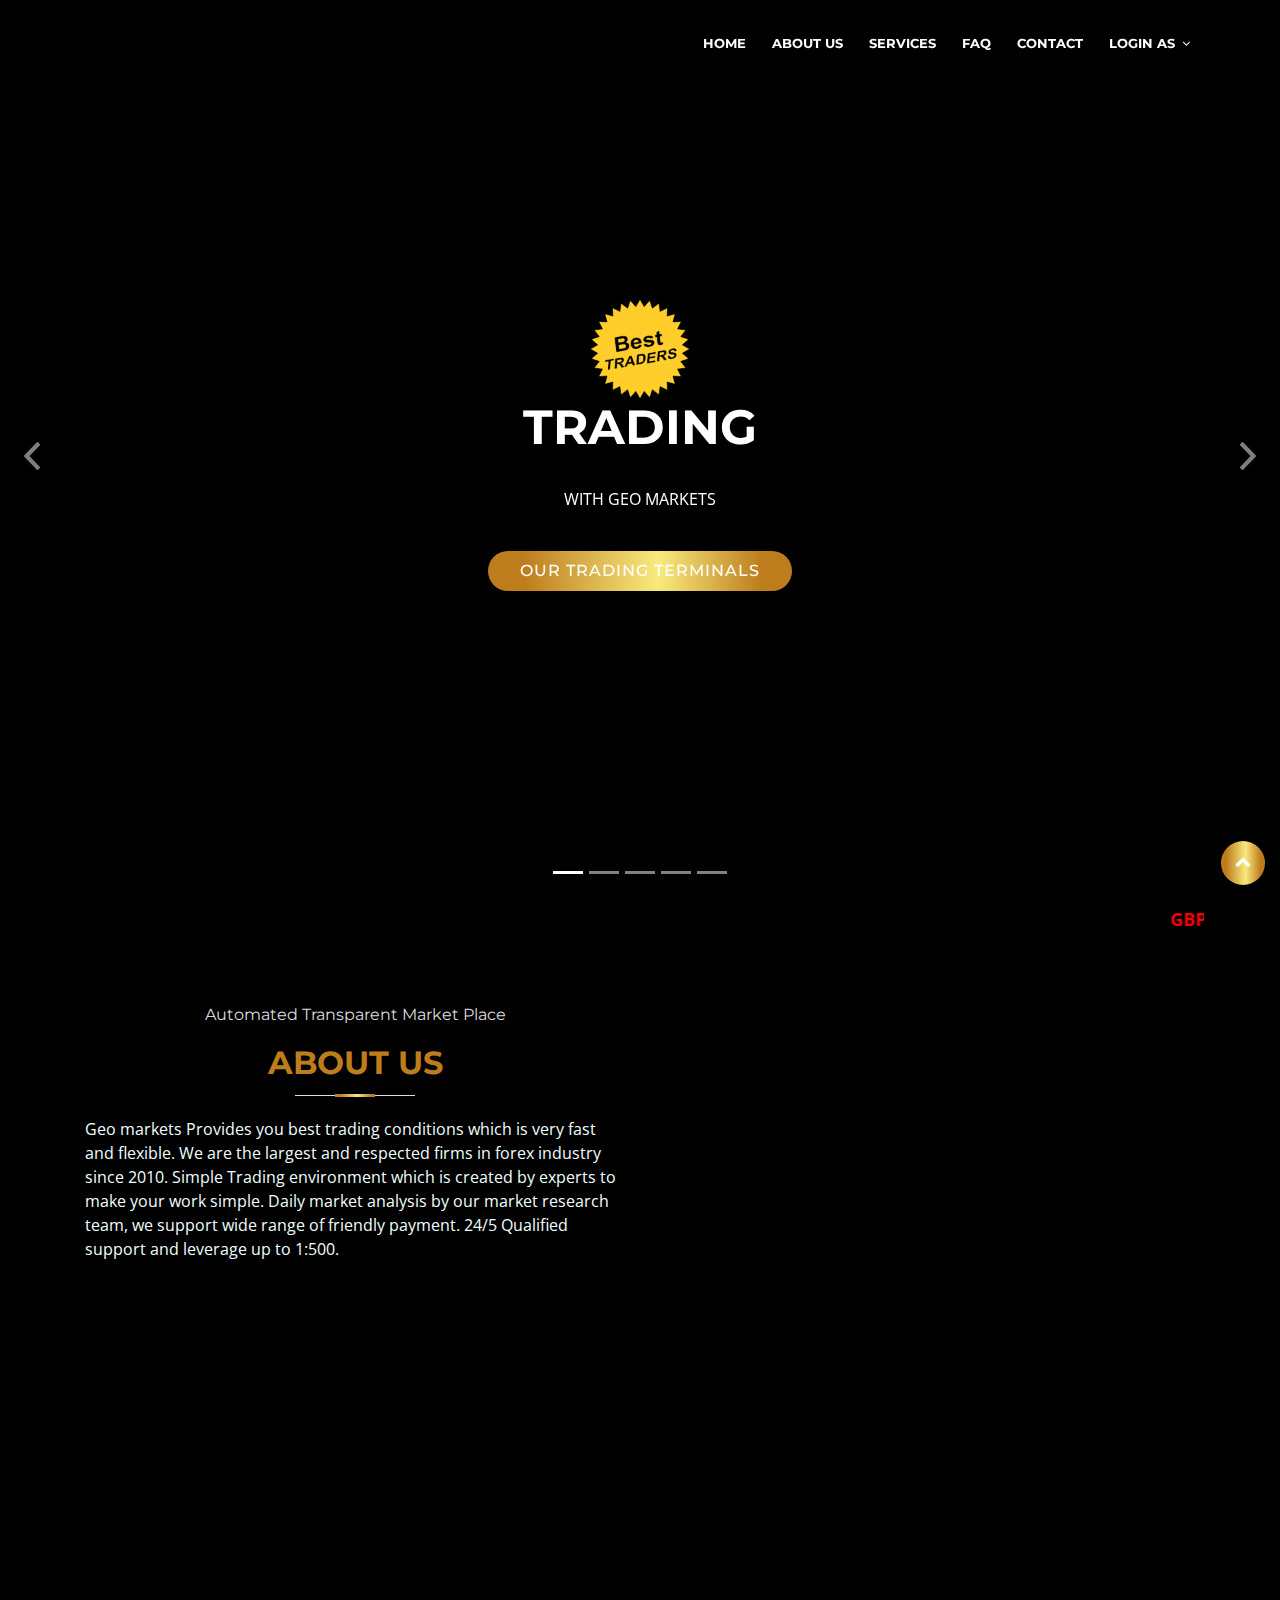
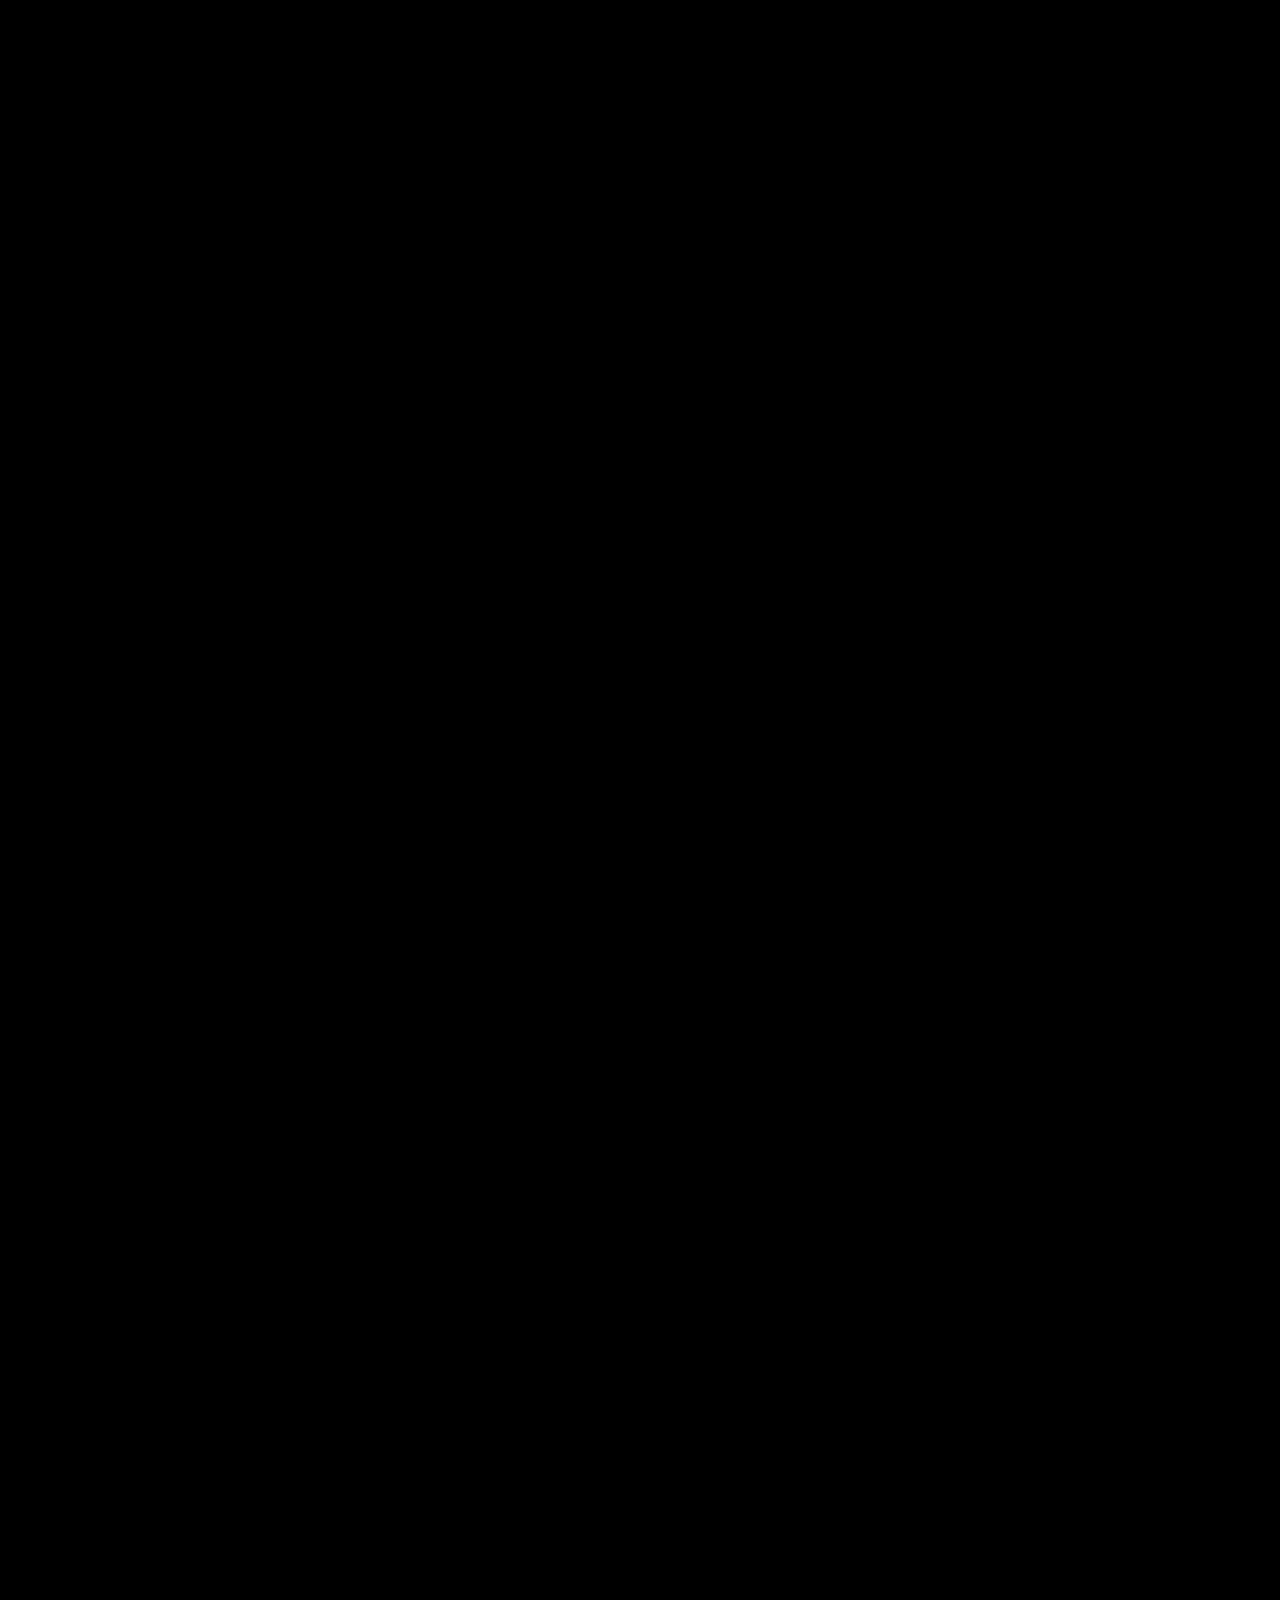
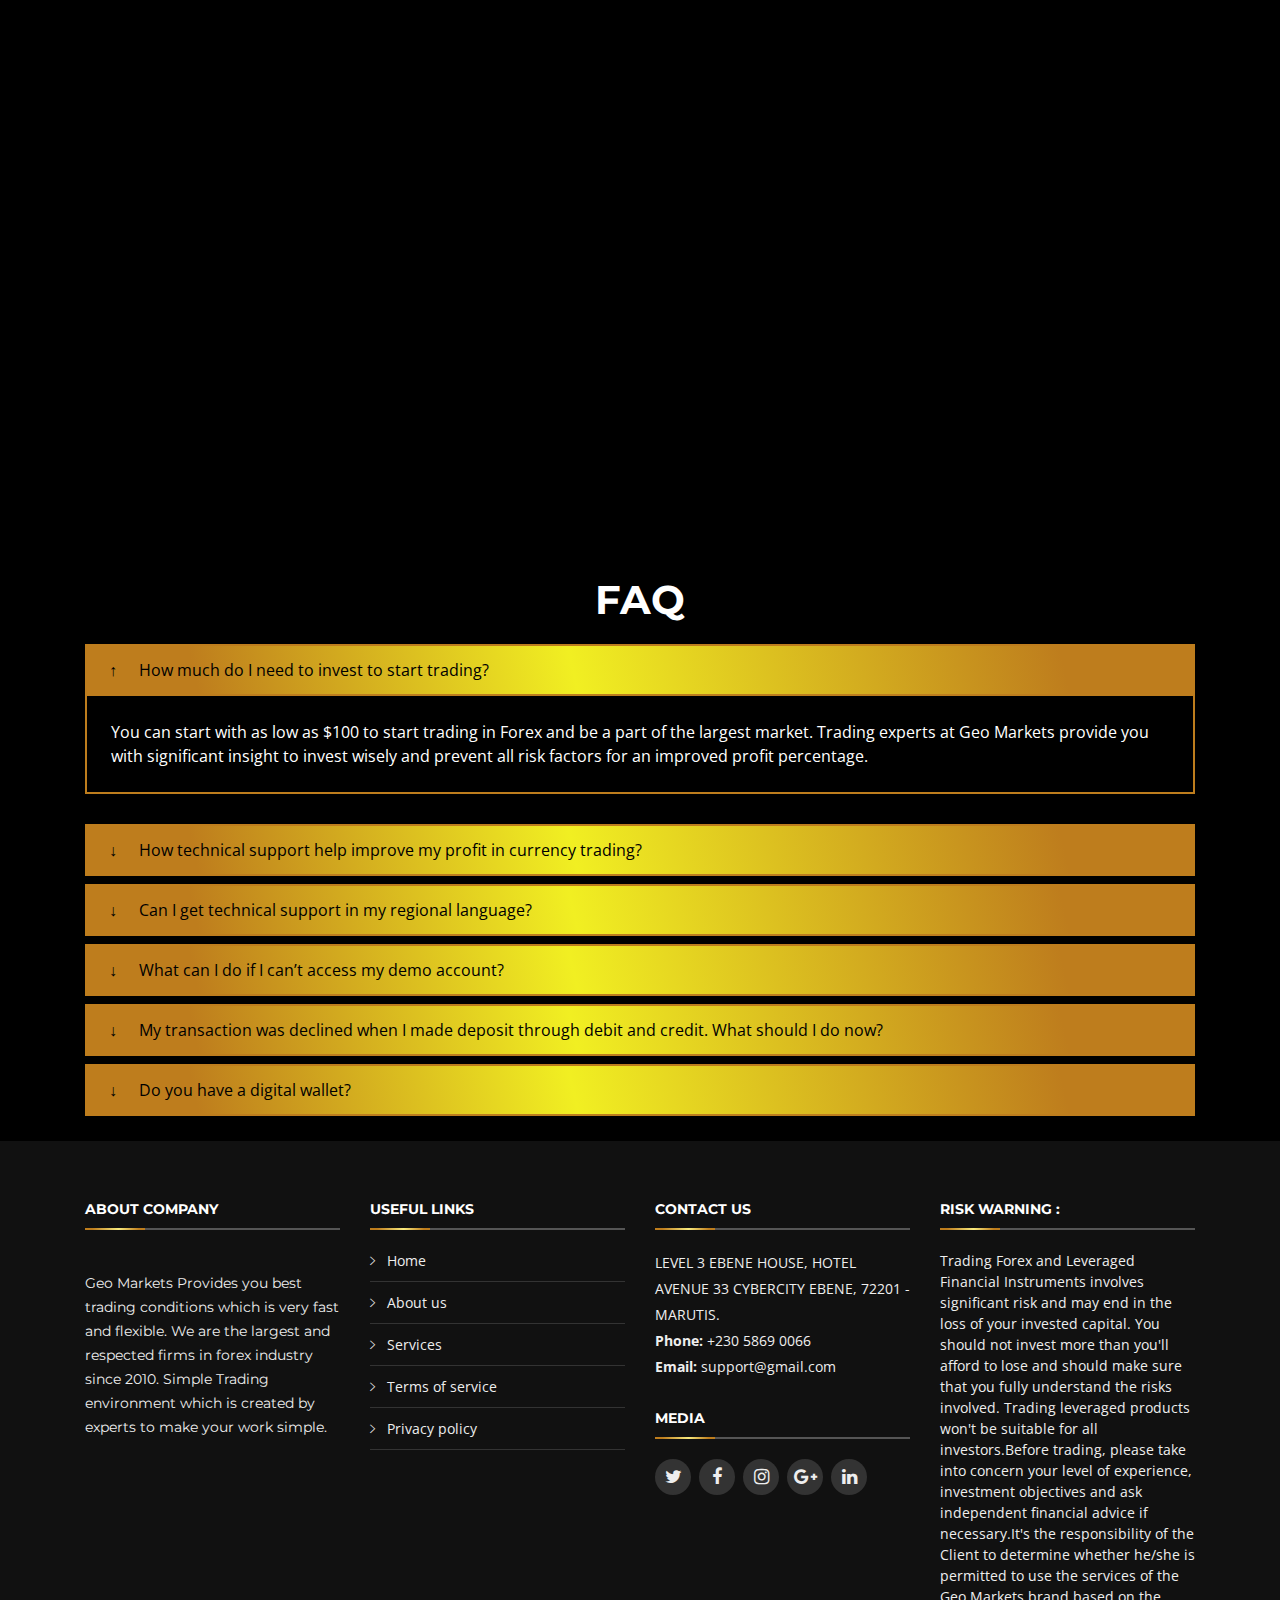
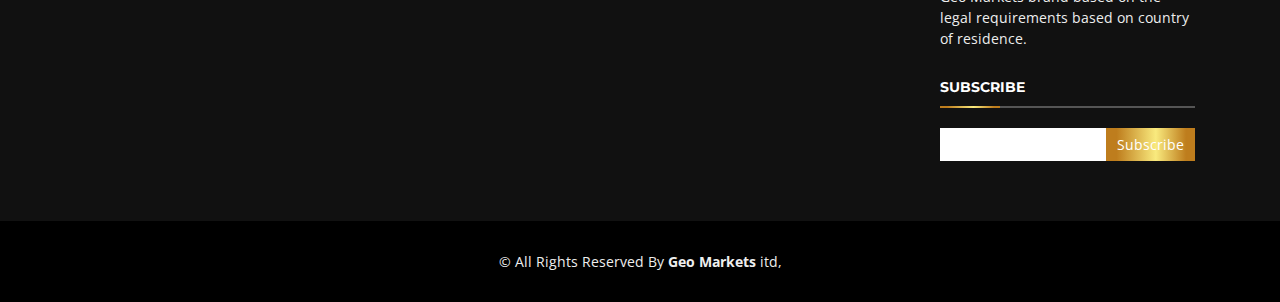
==== commit 19179c5b: "minor update" ====
--- a/index.html
+++ b/index.html
@@ -36,37 +36,6 @@
 </head>
 
 <body>
-  <!--============= Top Navbar  =================-->
-  <!-- <div class="container-fluid " style="background-color: black;">
-    <h1>hello
-    </h1>
-    <div class="d-flex justify-content-end "></div>
-  
-        <div class="d-flex justify-content-end" >
-           <div class="flex">
-               <a href="https://secure.geomarkets.com/user/">
-                  <div class="">
-                  <button class="header_button ">
-                    <img src="assert/icons/1.png" class="icons"> CLIENT  LOGIN
-                  </button>
-                </div>
-               </a>
-                <a href="https://secure.geomarkets.com/partner/">
-                  <div class="">
-                     <button class="header_button">
-                   <img src="assert/icons/2.png" class="icons"> PARTNER  LOGIN
-                  </button>
-                  </div>
-                </a>
-                <div class="">
-                     <button class="header_button" id="modelbox">
-                        <img src="assert/icons/3.png" class="icons"> REGISTER
-                  </button>
-                </div>
-          </div>
-        </div>   
-    </div>
-  </div> -->
 
   <!--==========================
     Header
@@ -83,28 +52,27 @@
         <ul class="nav-menu">
           <li class="menu-active"><a href="#intro">Home</a></li>
           <li><a href="#about">About Us</a></li>
-          <li><a href="#services">Services</a></li>
-          <li><a href="#portfolio">FAQ</a></li>
-          <li><a href="#team">Team</a></li>
+          <li><a href="#get-started">Services</a></li>
+          <li><a href="#faq">FAQ</a></li>
           <li><a href="#contact">Contact</a></li>
-          <li class="menu-has-children"><a href="">Login</a>
-            <ul>
+          <li class="menu-has-children"><a href="">Login As</a>
+            <ul >
               <li><a href="https://secure.geomarkets.com/user/">
-                <div class="">
-                <button class="header_button ">
-                  <img src="assert/icons/1.png" class="icons"> CLIENT  LOGIN
+                <div class="container">
+                <button class="header_button " style="padding: 2%;">
+                  <img width="20px" src="img/Icons/1.png" class="icons"> CLIENT  LOGIN
                 </button>
               </div>
              </a></li>
               <li><a href="https://secure.geomarkets.com/partner/">
                 <div class="">
-                   <button class="header_button">
-                 <img src="assert/icons/2.png" class="icons"> PARTNER  LOGIN
+                   <button class="header_button" style="padding: 2%;">
+                 <img width="20px" src="img/icons/2.png" class="icons"> PARTNER  LOGIN
                 </button>
                 </div>
               </a></li>
-              <li><button class="header_button" id="modelbox">
-                <img src="assert/icons/3.png" class="icons"> REGISTER
+              <li><button class="header_button" id="modelbox" style="padding: 2%;">
+                <img width="20px"  src="img/icons/3.png" class="icons"> REGISTER
           </button></li>
             </ul>
           </li>
@@ -298,22 +266,22 @@
           <p>Daily market analysis by our market research team, we support wide range of friendly payment. 24/5 Qualified support and leverage up to 1:500.</p>
         </header>
 
-        <div class="row " style="padding: 5px;">
-
-  				<div class="col-lg-3 col-6 text-center">
+        <div class="row animate__animated animate__flipInX animate__delay-1s " style="padding: 5px;padding-bottom: 10px;">
+
+  				<div class="col-lg-3 col-6 text-center Diamond ">
             <img src="img/Icons/bg (1).png" alt="">
            
   				</div>
 
-          <div class="col-lg-3 col-6 text-center">
+          <div class="col-lg-3 col-6 text-center Diamond">
             <img src="img/Icons/bg (2).png" alt="">
   				</div>
 
-          <div class="col-lg-3 col-6 text-center">
+          <div class="col-lg-3 col-6 text-center Diamond">
             <img src="img/Icons/bg (3).png" alt="">
   				</div>
 
-          <div class="col-lg-3 col-6 text-center">
+          <div class="col-lg-3 col-6 text-center Diamond">
             <img src="img/Icons/bg (4).png" alt="">
   				</div>
 
@@ -322,7 +290,7 @@
       </div>
     </section>
 
-    <!--==================== get started =====================-->
+    <!--==================== Get-started =====================-->
 
     
    
@@ -459,6 +427,81 @@
       </div>
     </section>
     <!-- #contact -->
+
+    <!-- FAQ -->
+
+    <section id="faq">
+      <div class="container" style="padding-bottom: 2%;">
+        <div> 
+          <h1 class="text-center" style="color: white;font-weight: bold;">FAQ</h1>
+          <details open>
+            <summary>         
+              How much do I need to invest to start trading?
+            </summary>
+            <p>
+              You can start with as low as $100 to start trading in Forex and be a part of the largest market. Trading experts at Geo Markets provide you with significant insight to invest wisely and prevent all risk factors for an improved profit percentage.
+                    
+            </p>
+          </details>
+          <details>
+            <summary>
+              How technical support help improve my profit in currency trading?
+            </summary>
+            <p>
+              Technical Support team are highly trained trading experts, who provide crucial insights during a trading session. Geo Markets offers 24/5 live technical support respond to all of your trading queries and help you prevent all un necessary risk factors.
+            </p>
+          </details>
+          <details>
+            <summary>
+              Can I get technical support in my regional language?
+            </summary>
+            <p>
+              Yes. Geo Markets provide 24/5 live technical support in your regional language. This ensures that you shall understand all trading insights without missing out any crucial information.
+            </p>
+          </details>
+          <details>
+            <summary>
+              What can I do if I can’t access my demo account?
+            </summary>
+            <p>
+              Demo accounts will expire after 30 days of inactivity. If the demo account is still active, check that you are using the correct account number, password and server which can be found in the email you receive when you first open the account. Alternatively, you may check your platform credentials using secure client area.
+            </p>
+          </details>
+          <details>
+            <summary> 
+              My transaction was declined when I made deposit through debit and credit. What should I do now? 
+            </summary>
+            <p>
+              If you've had a debit or check card payment declined and you have enough money in your account to cover the payment, there are four conditions that can prevent your payment from going through:
+                      <ul style="color: white;">
+                        <li>
+                          The payment amount exceeds your daily spending limit.
+                        </li>
+                        <li>
+                        The payment is larger than the maximum transaction allowed for your account
+                        </li>
+                       <li>
+                          Your debit card has been locked by your issuing institution. This often happens when you enter an incorrect PIN at an GM more than a few times.
+                       </li>
+                      <li> The charge is larger than what you usually would put on your card.</li>
+                      <li>
+                          The solution to any of the above problems is to contact your payment card's issuing institution and ask them to adjust your daily spending limit, maximum transaction size or to unlock your card. Most payment card issuers can make these changes and have them take effect immediately allowing you to complete your payment.
+                      </li>
+                      </ul>                  
+                <p>      If your issuing institution will not lower your maximum transaction or daily spending limit, consider making a series of smaller payments that are under your limit including the VPS convenience fee.</p>
+            </p>
+          </details>
+          <details>
+            <summary>
+              Do you have a digital wallet?
+            </summary>
+            <p>
+              Yes, for more information please contact us.
+            </p>
+          </details>
+        </div>
+      </div>
+    </section>
 
   </main>
 
--- a/css/style.css
+++ b/css/style.css
@@ -3,9 +3,9 @@
 # General
 --------------------------------------------------------------*/
 :root {
-  --primary: linear-gradient(to left, #BE7D1D 10%, #F9EA7E 44%, #BE7D1D 88%);
-}
-
+  --primary: linear-gradient(77deg, rgba(190,125,29,1) 10%, rgba(241,239,34,1) 44%, rgba(190,125,29,1) 88%);
+  
+}
 
 
 body {
@@ -791,6 +791,15 @@
   padding-top: 30px;
 }
 
+#get-started .Diamond {
+  transition: 0.5s;
+  cursor: pointer;
+}
+
+#get-started .Diamond:hover {
+  transform: scale(1.2);
+}
+
 
 /* Testimonials Section
 --------------------------------*/
@@ -998,6 +1007,82 @@
 #contact .form button[type="submit"]:hover {
   background: #13a456;
 }
+
+
+/* FAQ */
+
+details p {
+	border-left: 2px solid #BE7D1D;
+	border-right: 2px solid #BE7D1D;
+	border-bottom: 2px solid #BE7D1D;
+	padding: 1.5em;
+  color: #fff;
+}
+
+details p > * + * {
+	margin-top: 1.5em;
+}
+
+details + details {
+	margin-top: .5rem;
+}
+
+summary {
+	list-style: none;
+}
+
+summary::-webkit-details-marker {
+	display: none;
+}
+
+summary {
+	border: 2px solid #BE7D1D;
+	padding: .75em 1em;
+	cursor: pointer;
+	position: relative;
+	padding-left: calc(1.75rem + .75rem + .75rem);
+  color: #000000;
+  background: rgb(190,125,29);
+  background: linear-gradient(77deg, rgba(190,125,29,1) 10%, rgba(241,239,34,1) 44%, rgba(190,125,29,1) 88%);
+}
+
+summary:before {
+	position: absolute;
+	top: 50%;
+	transform: translateY(-50%);
+	left: .75rem;
+	content: "↓";
+	width: 1.75rem;
+	height: 1.75rem;
+  
+	color: #000000;
+	display: inline-flex;
+	justify-content: center;
+	align-items: center;
+	flex-shrink: 0;
+}
+
+details[open] summary {
+	background-color: #fff;
+}
+
+details[open] summary:before {
+	content: "↑";
+}
+
+summary:hover {
+	background-color: #eee;
+}
+
+
+code {
+	font-family: monospace;
+	font-weight: 600;
+}
+
+
+
+
 
 /*--------------------------------------------------------------
 # Footer
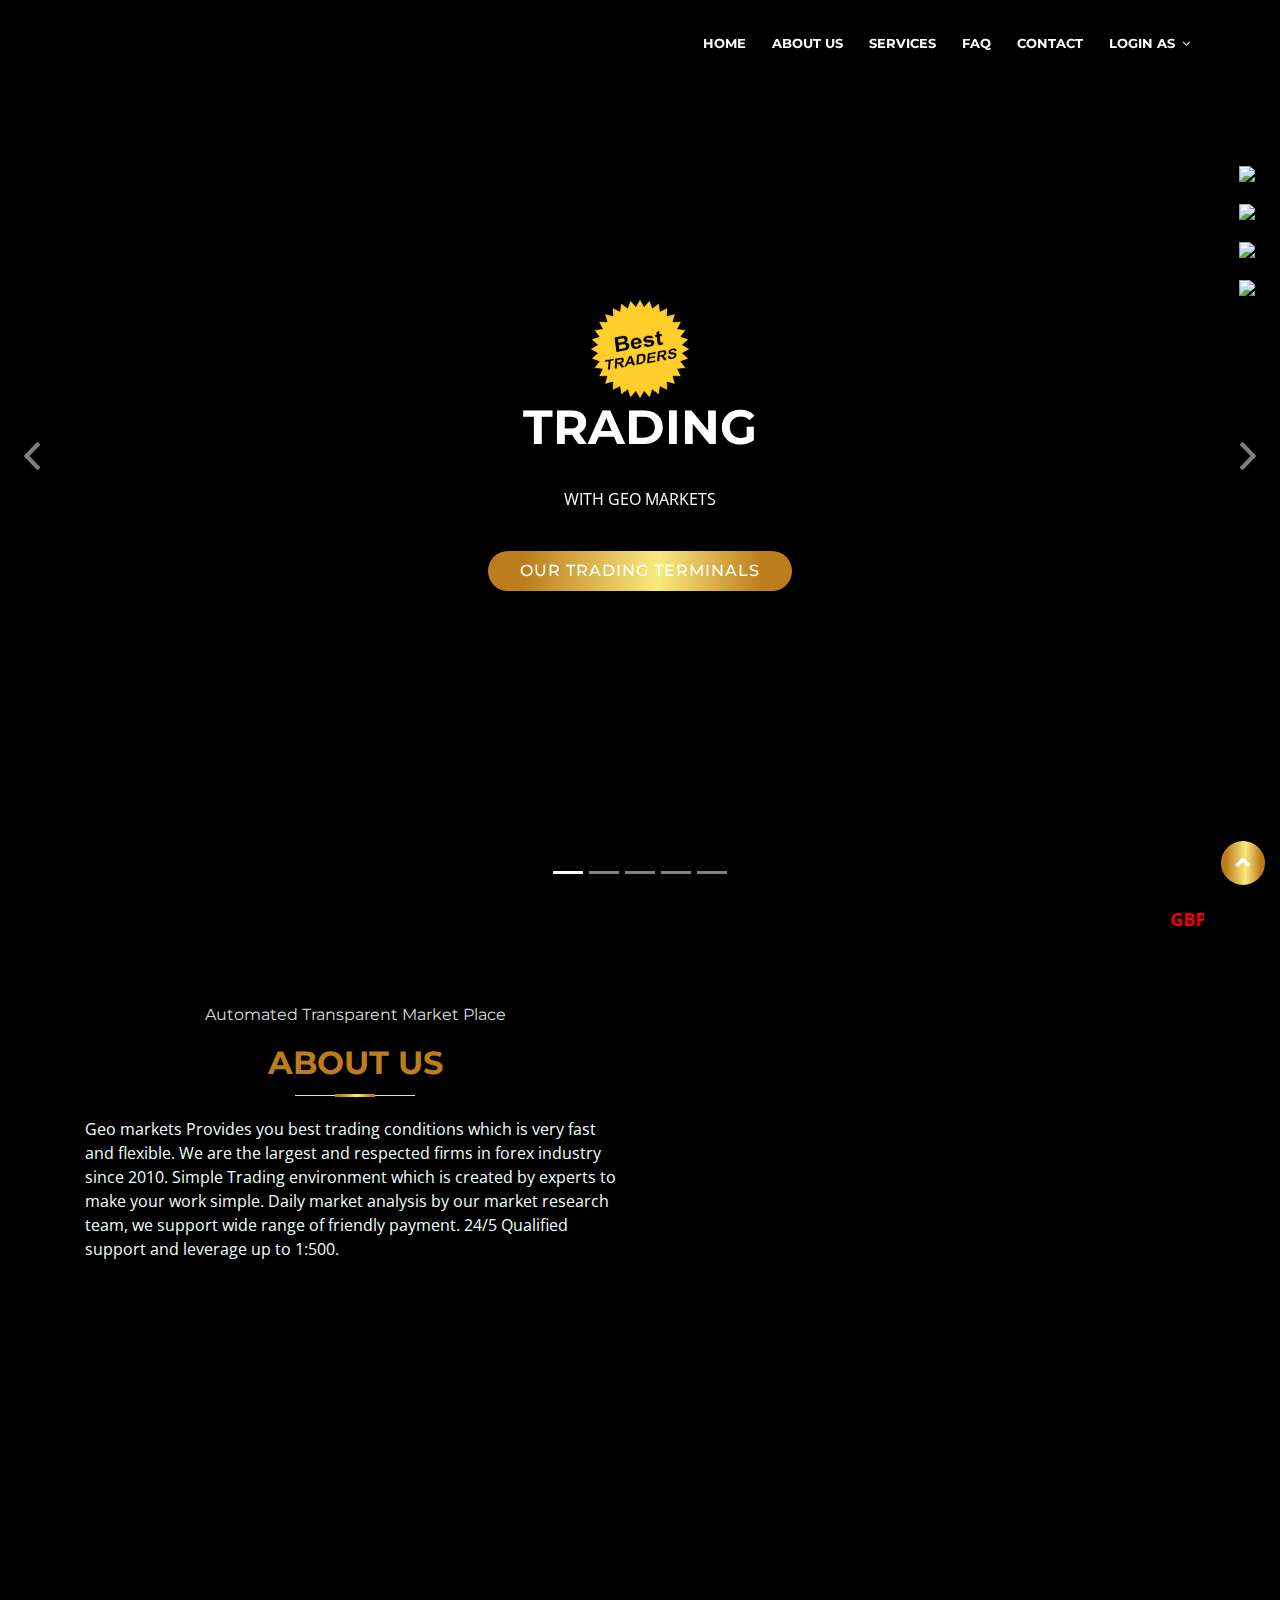
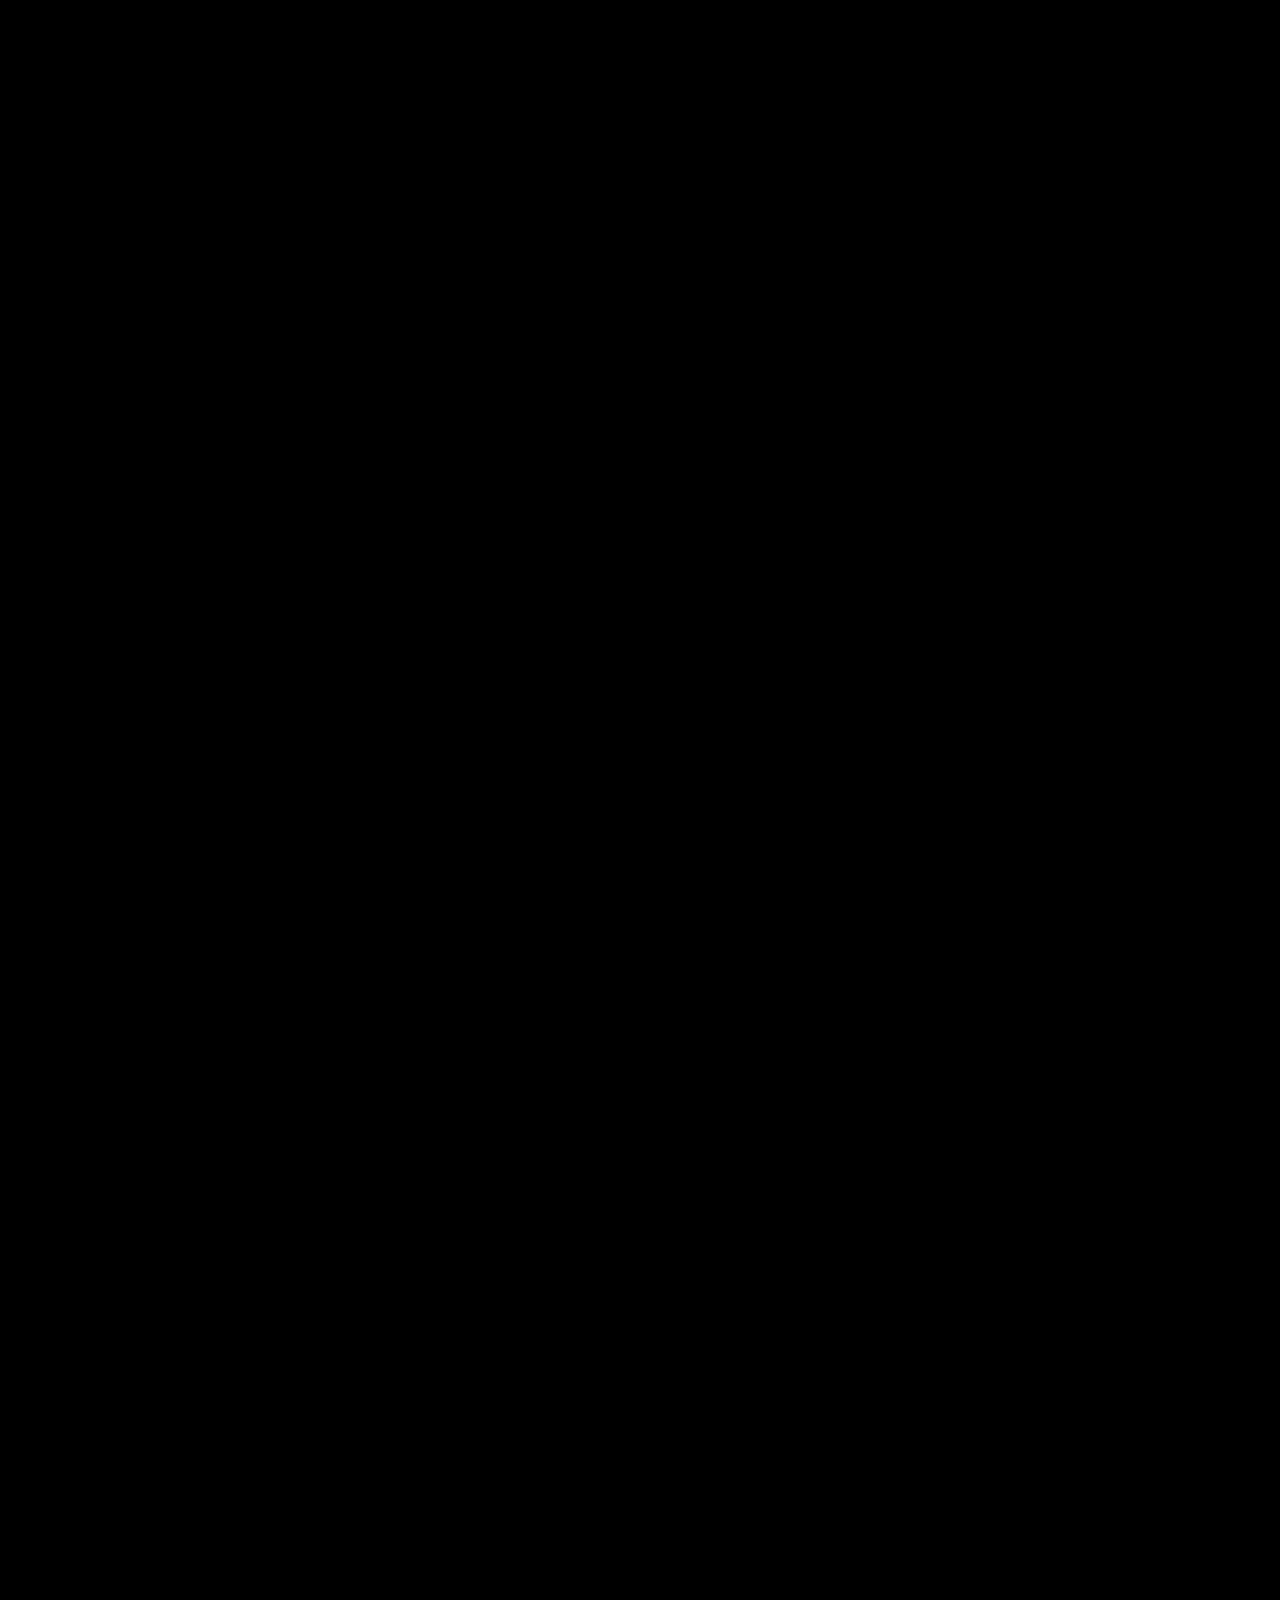
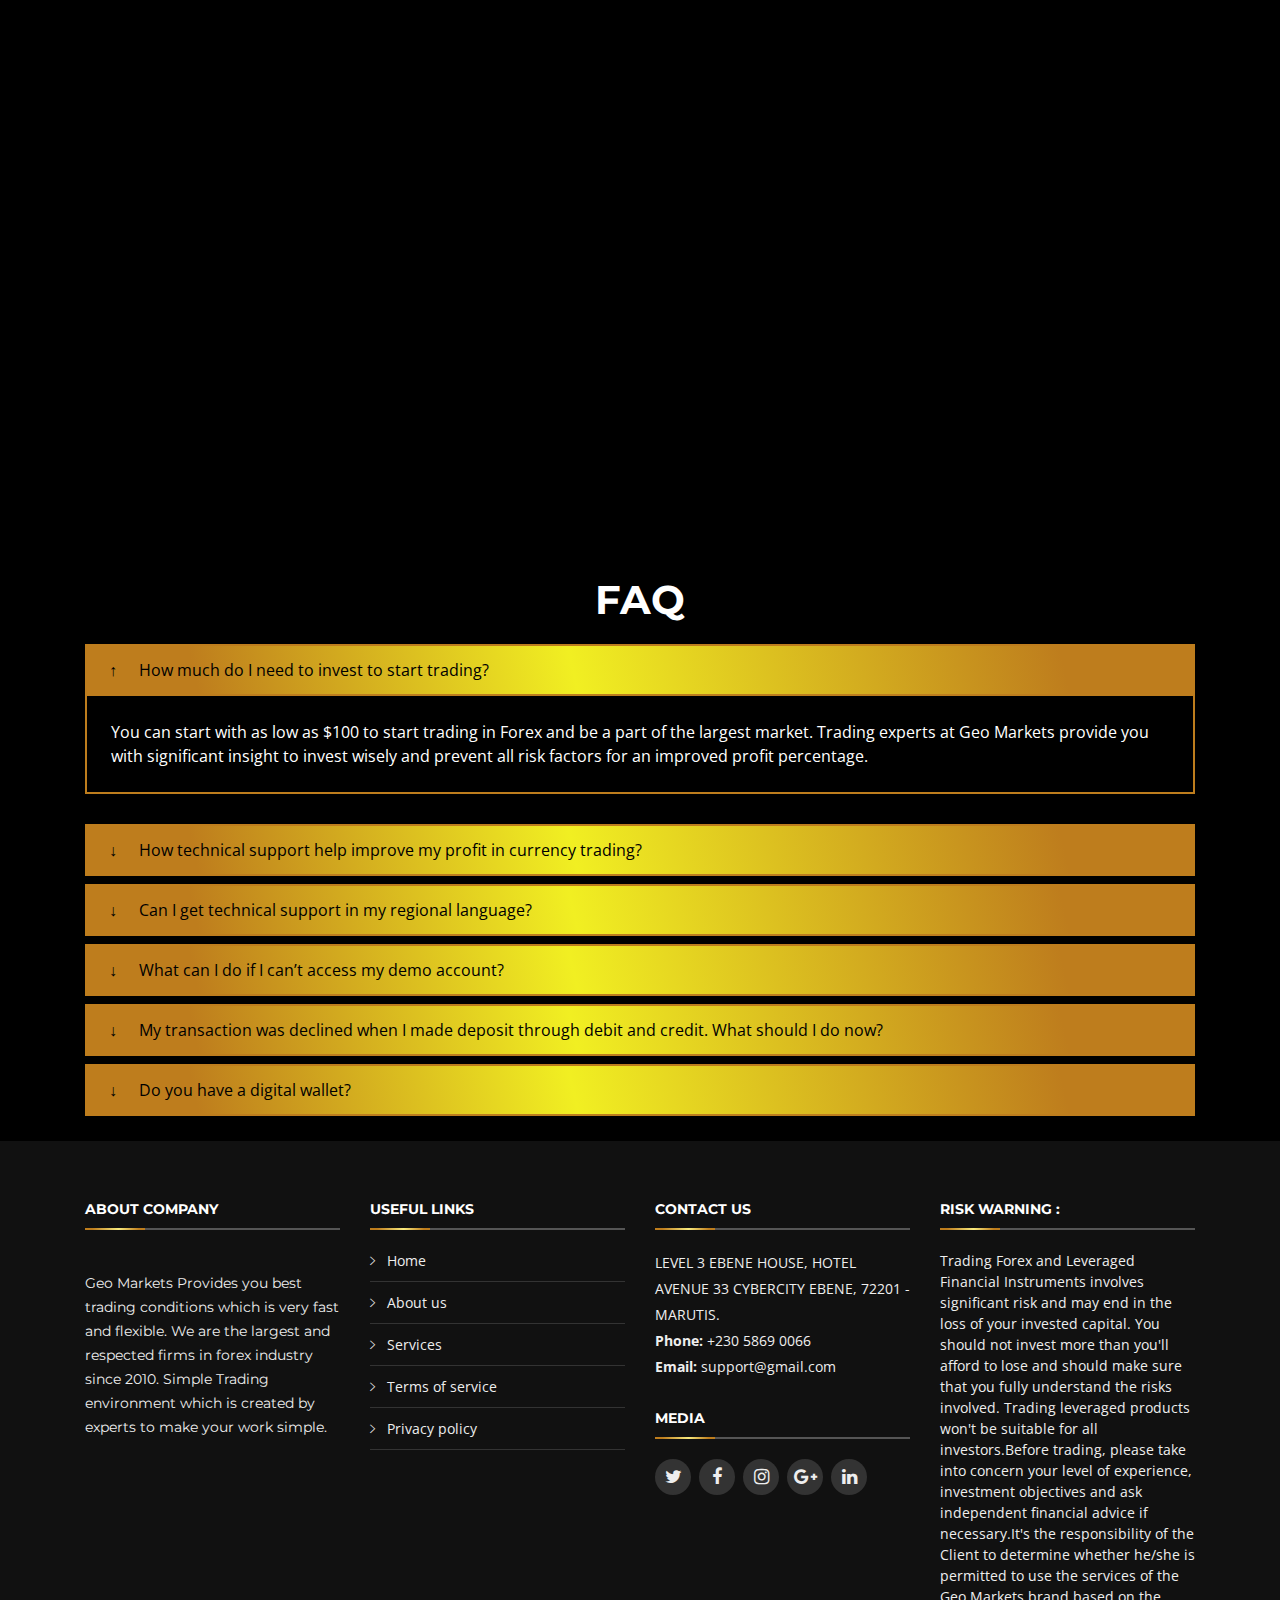
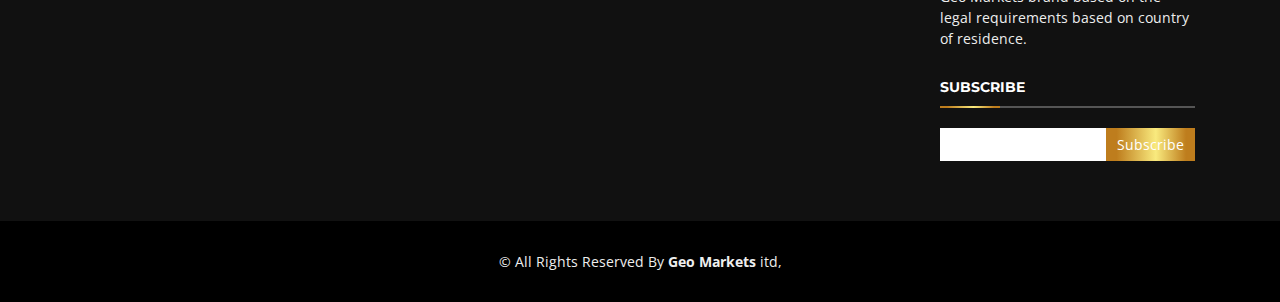
==== commit c8c1a624: "icon changes done" ====
--- a/index.html
+++ b/index.html
@@ -164,7 +164,20 @@
   </section><!-- #intro -->
 
   <!-- Marquee -->
-  
+  <div class="social_media_icons" style="display: block; position:fixed !important; top: 15%;">
+    <div class="social_media_icons_bg">
+      <img src="img/icons/t-t.png" class="social_icons">
+    </div>
+    <div class="social_media_icons_bg">
+        <img src="img/icons/li-t.png" class="social_icons">
+    </div>
+    <div class="social_media_icons_bg">
+      <img src="img/icons/q-t.png" class="social_icons">
+    </div>
+    <div class="social_media_icons_bg">
+      <img src="img/icons/u-t.png" class="social_icons red">
+    </div>
+  </div>
 
 
   <main id="main">
--- a/css/style.css
+++ b/css/style.css
@@ -59,6 +59,29 @@
 .back-to-top i {
   padding-top: 12px;
   color: #fff;
+}
+
+/* social media Icons */
+.social_media_icons
+{
+     Position: fixed;
+     top: 25%;
+     right: 0;
+     z-index: 9999;
+     padding: 20px;
+     cursor: pointer;
+}
+.social_media_icons_bg
+{
+    
+     padding: 5px;
+     margin-bottom: 4px;
+     border: #BE7D1D;
+}
+.social_icons
+{
+   width: 25px;
+
 }
 
 @media (max-width: 768px) {
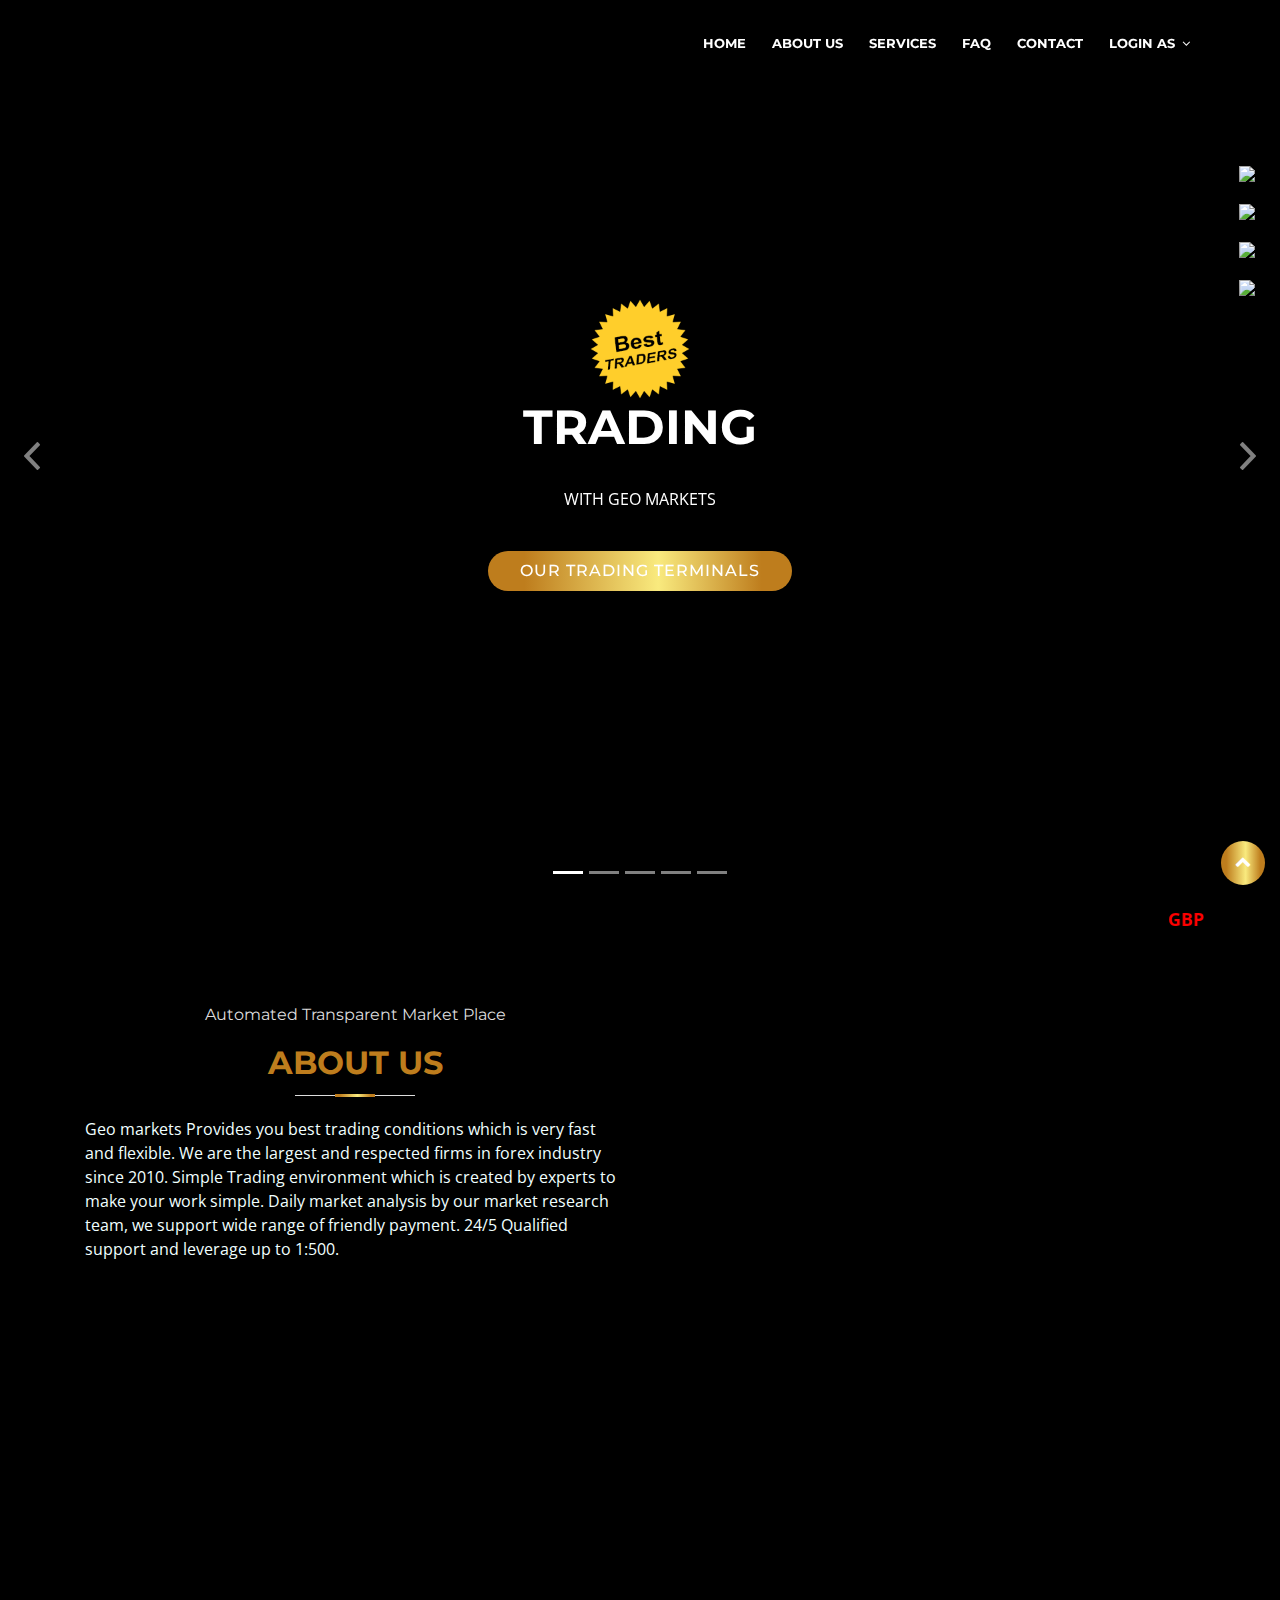
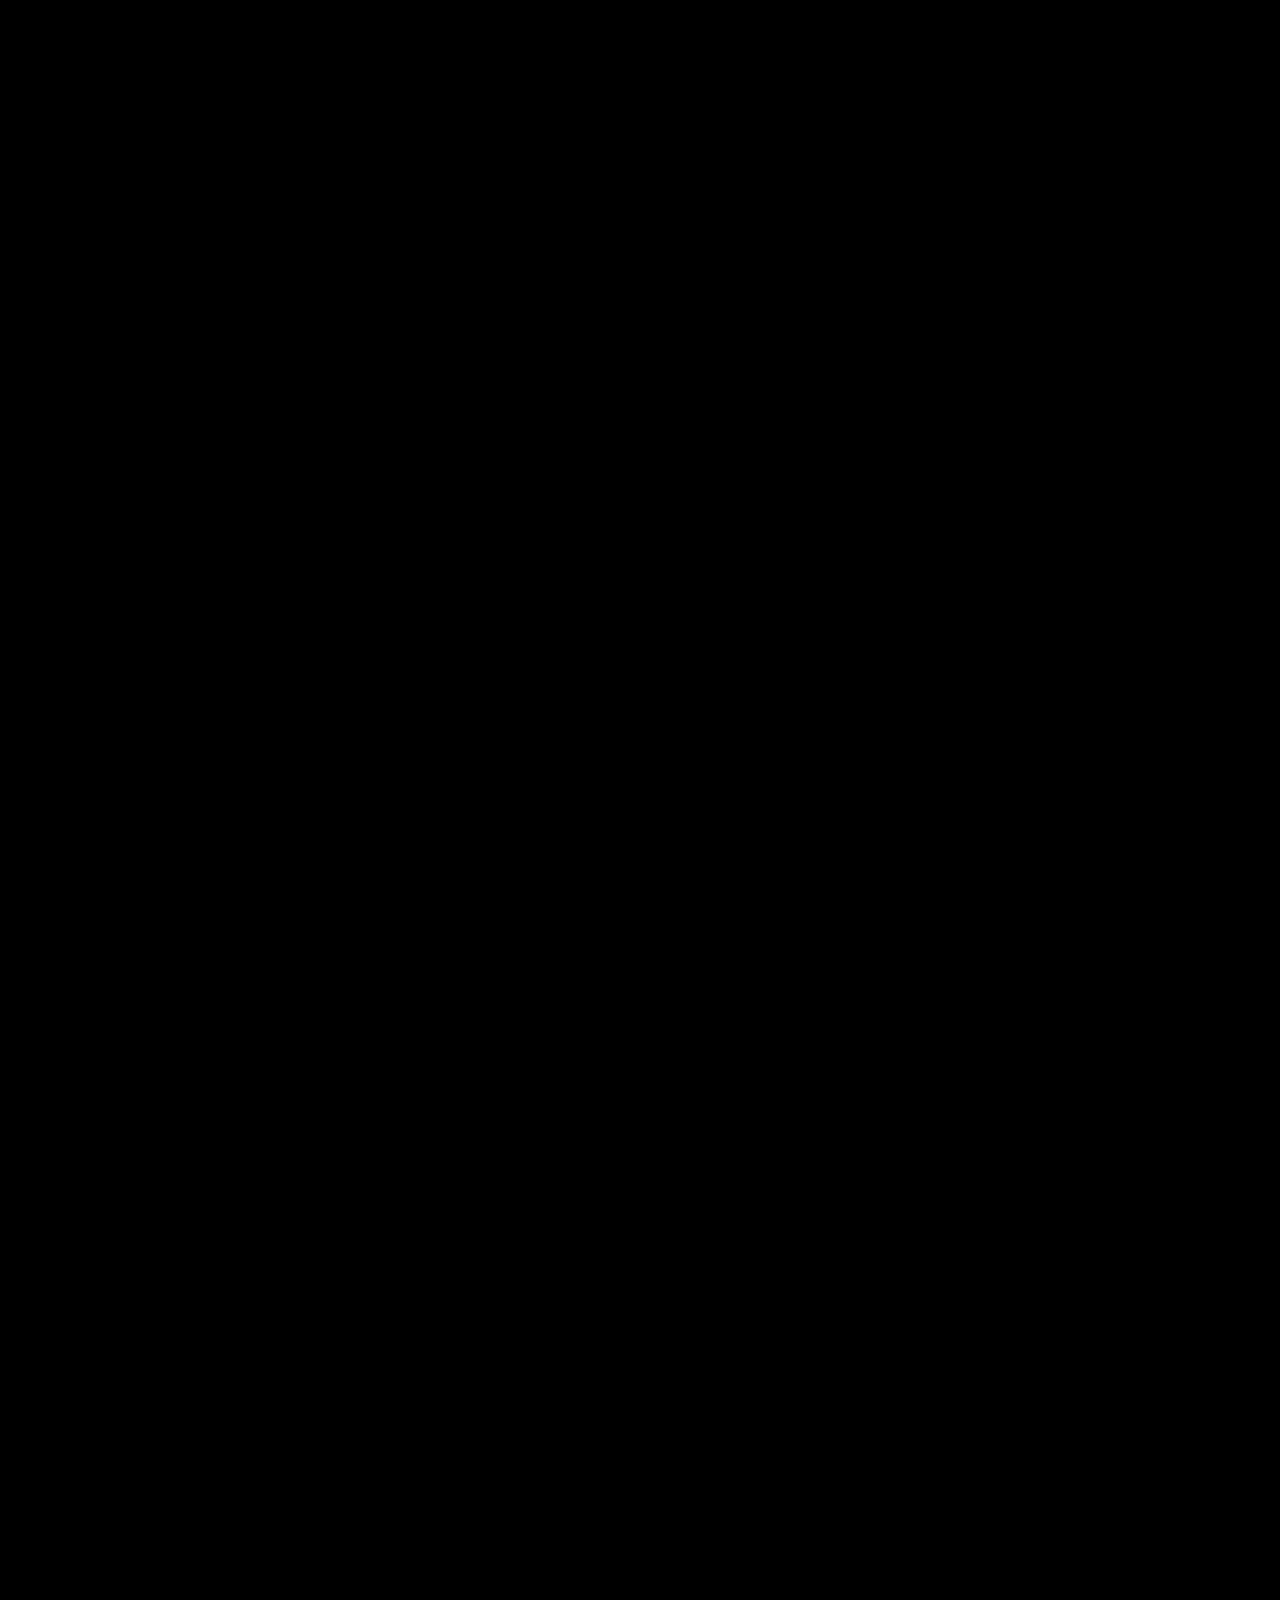
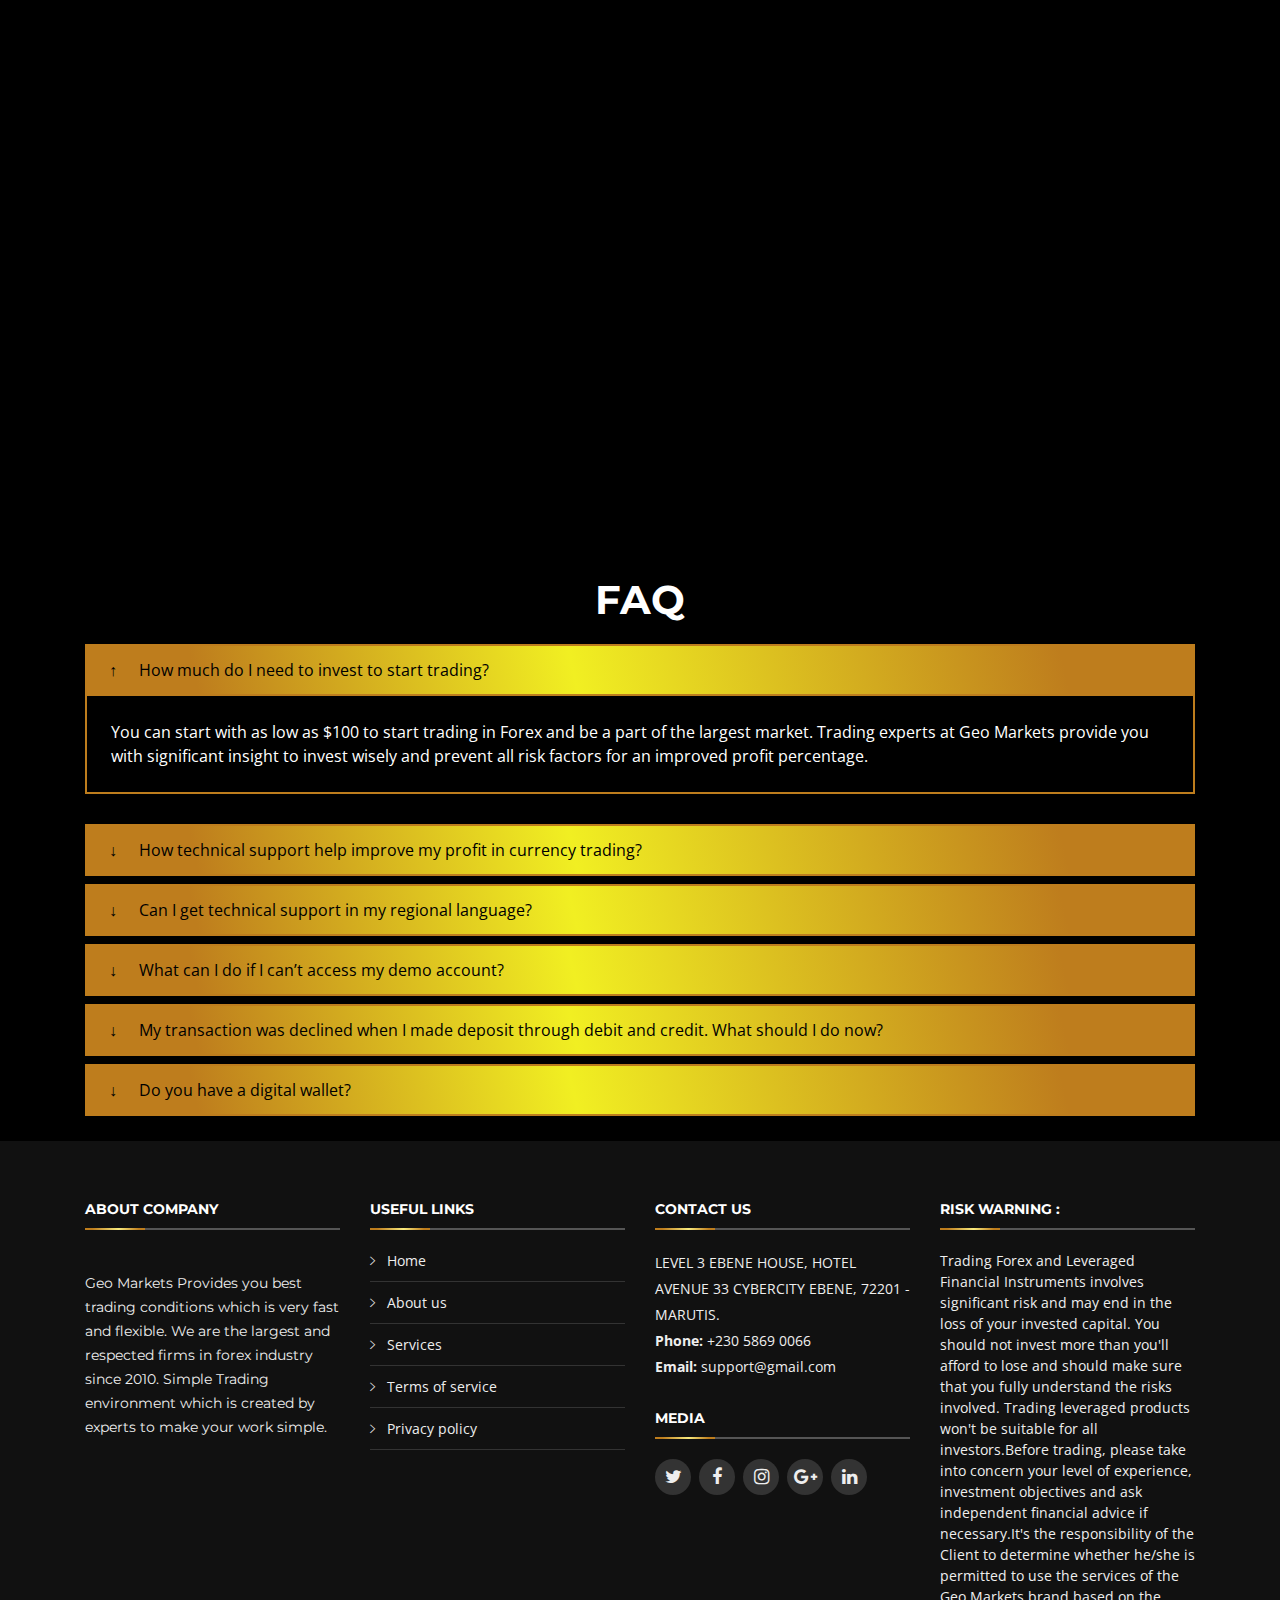
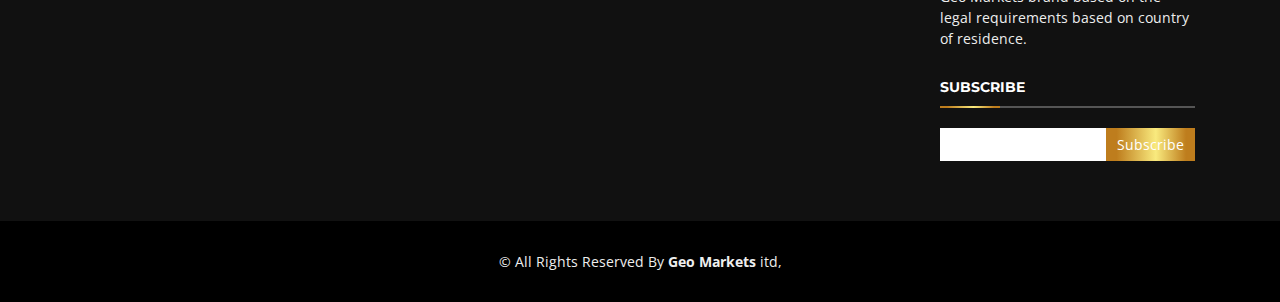
==== commit 18a25ec7: "MINOR CHANGES" ====
--- a/index.html
+++ b/index.html
@@ -164,7 +164,7 @@
   </section><!-- #intro -->
 
   <!-- Marquee -->
-  <div class="social_media_icons" style="display: block; position:fixed !important; top: 15%;">
+  <div class="social_media_icons" style="display: block;  top: 15%;">
     <div class="social_media_icons_bg">
       <img src="img/icons/t-t.png" class="social_icons">
     </div>
--- a/css/style.css
+++ b/css/style.css
@@ -70,6 +70,7 @@
      z-index: 9999;
      padding: 20px;
      cursor: pointer;
+     
 }
 .social_media_icons_bg
 {
@@ -81,7 +82,7 @@
 .social_icons
 {
    width: 25px;
-
+  
 }
 
 @media (max-width: 768px) {
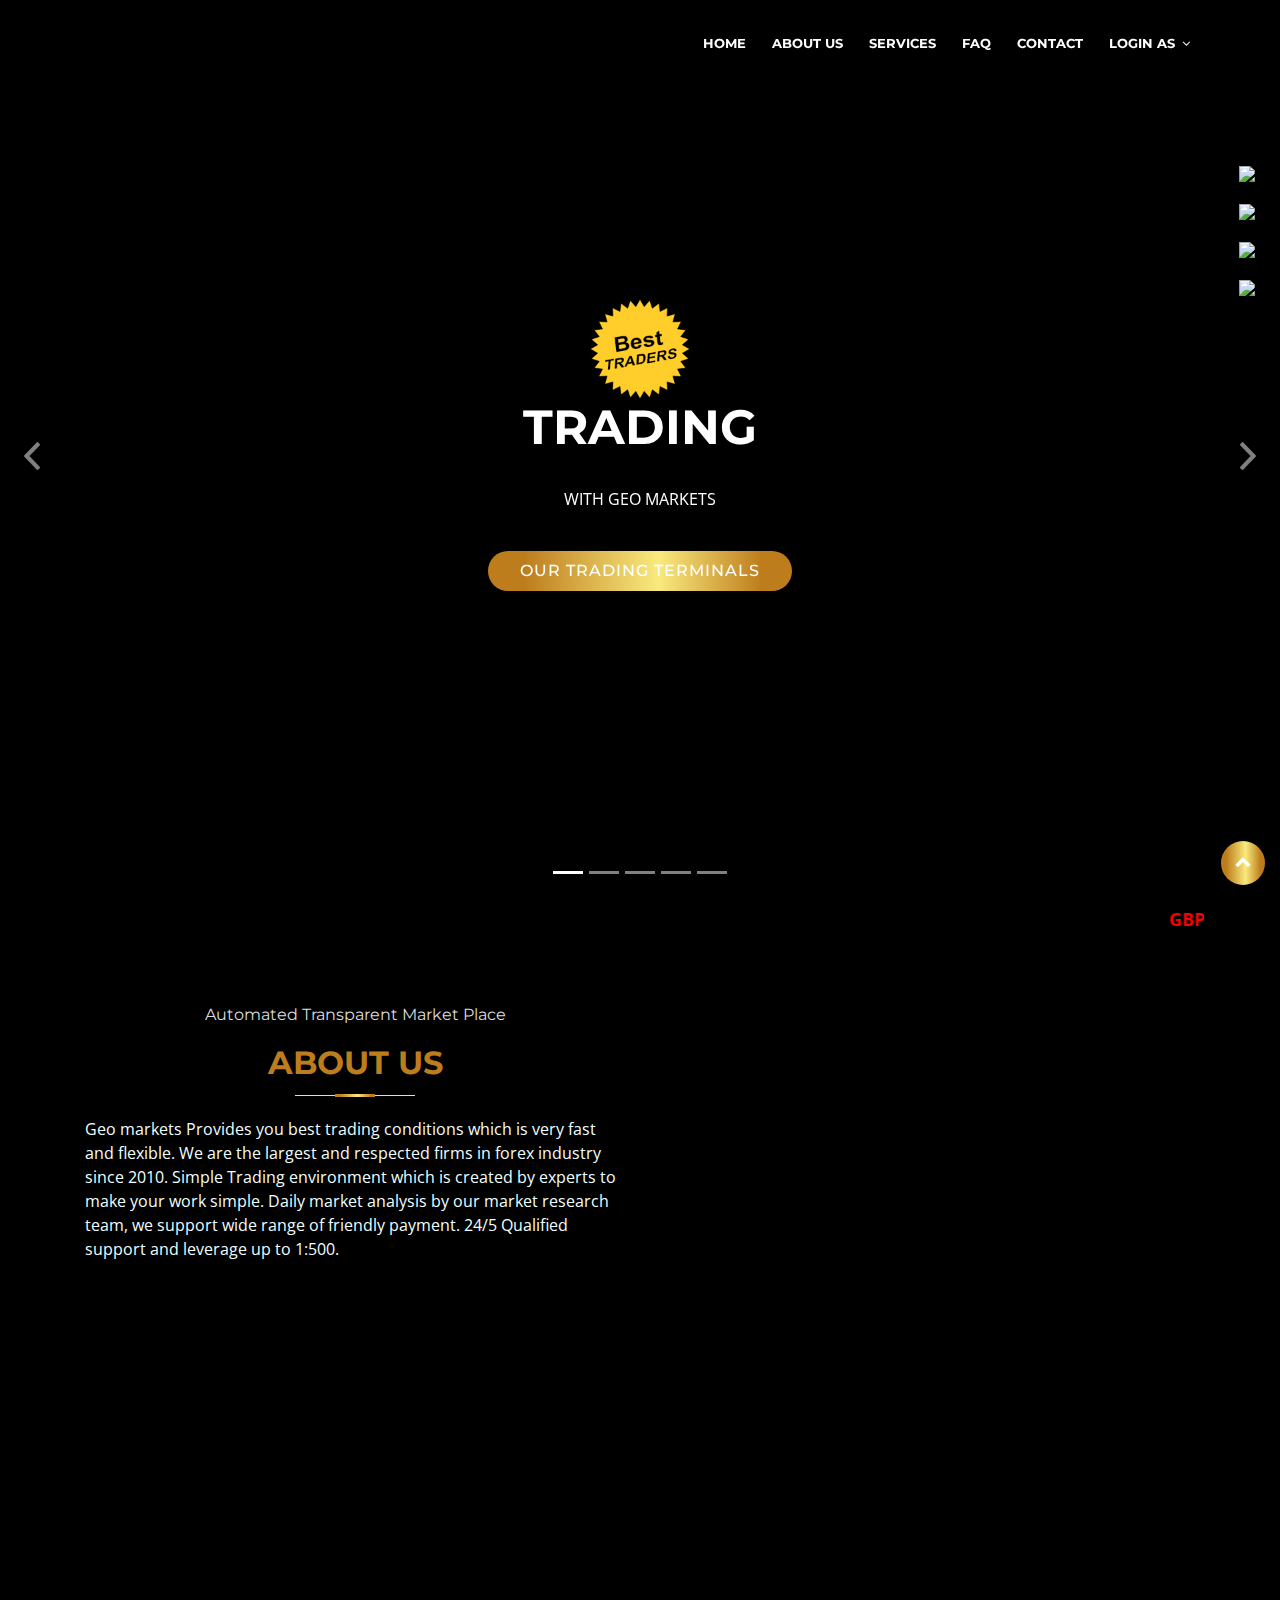
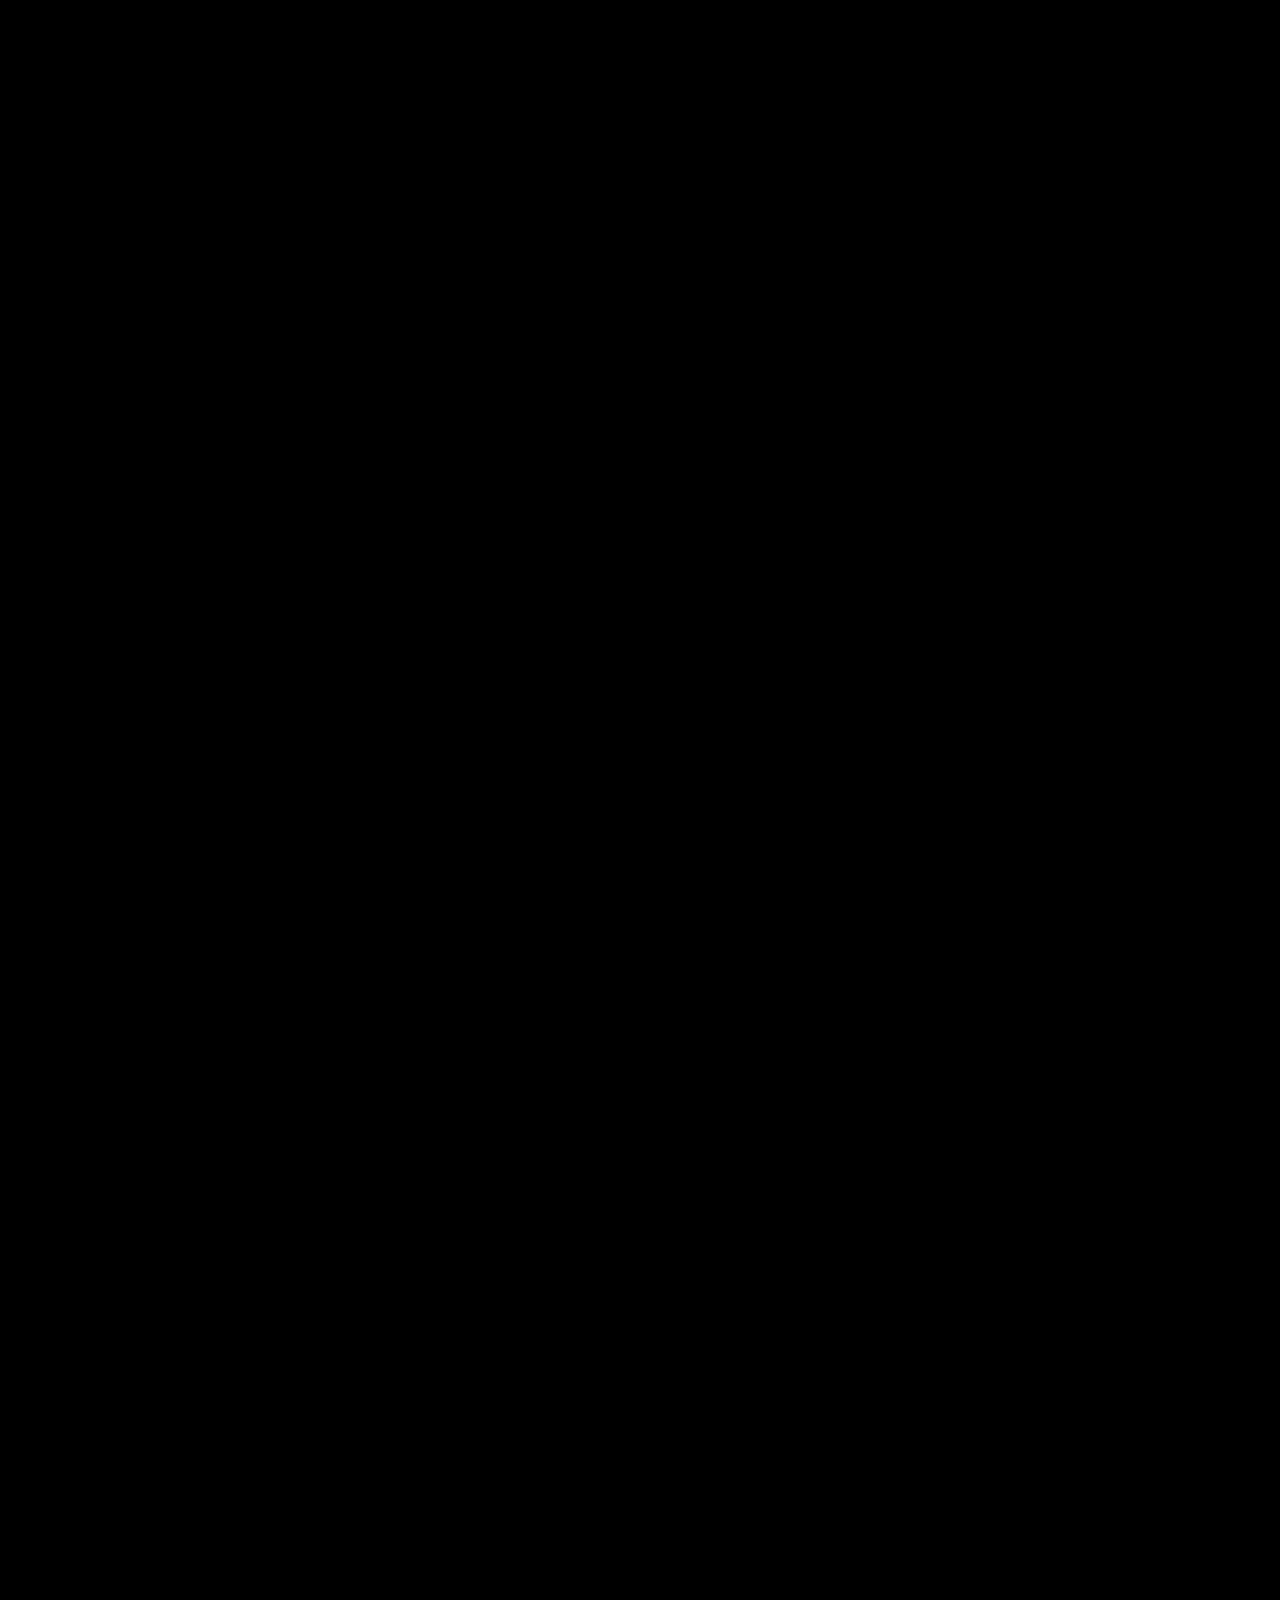
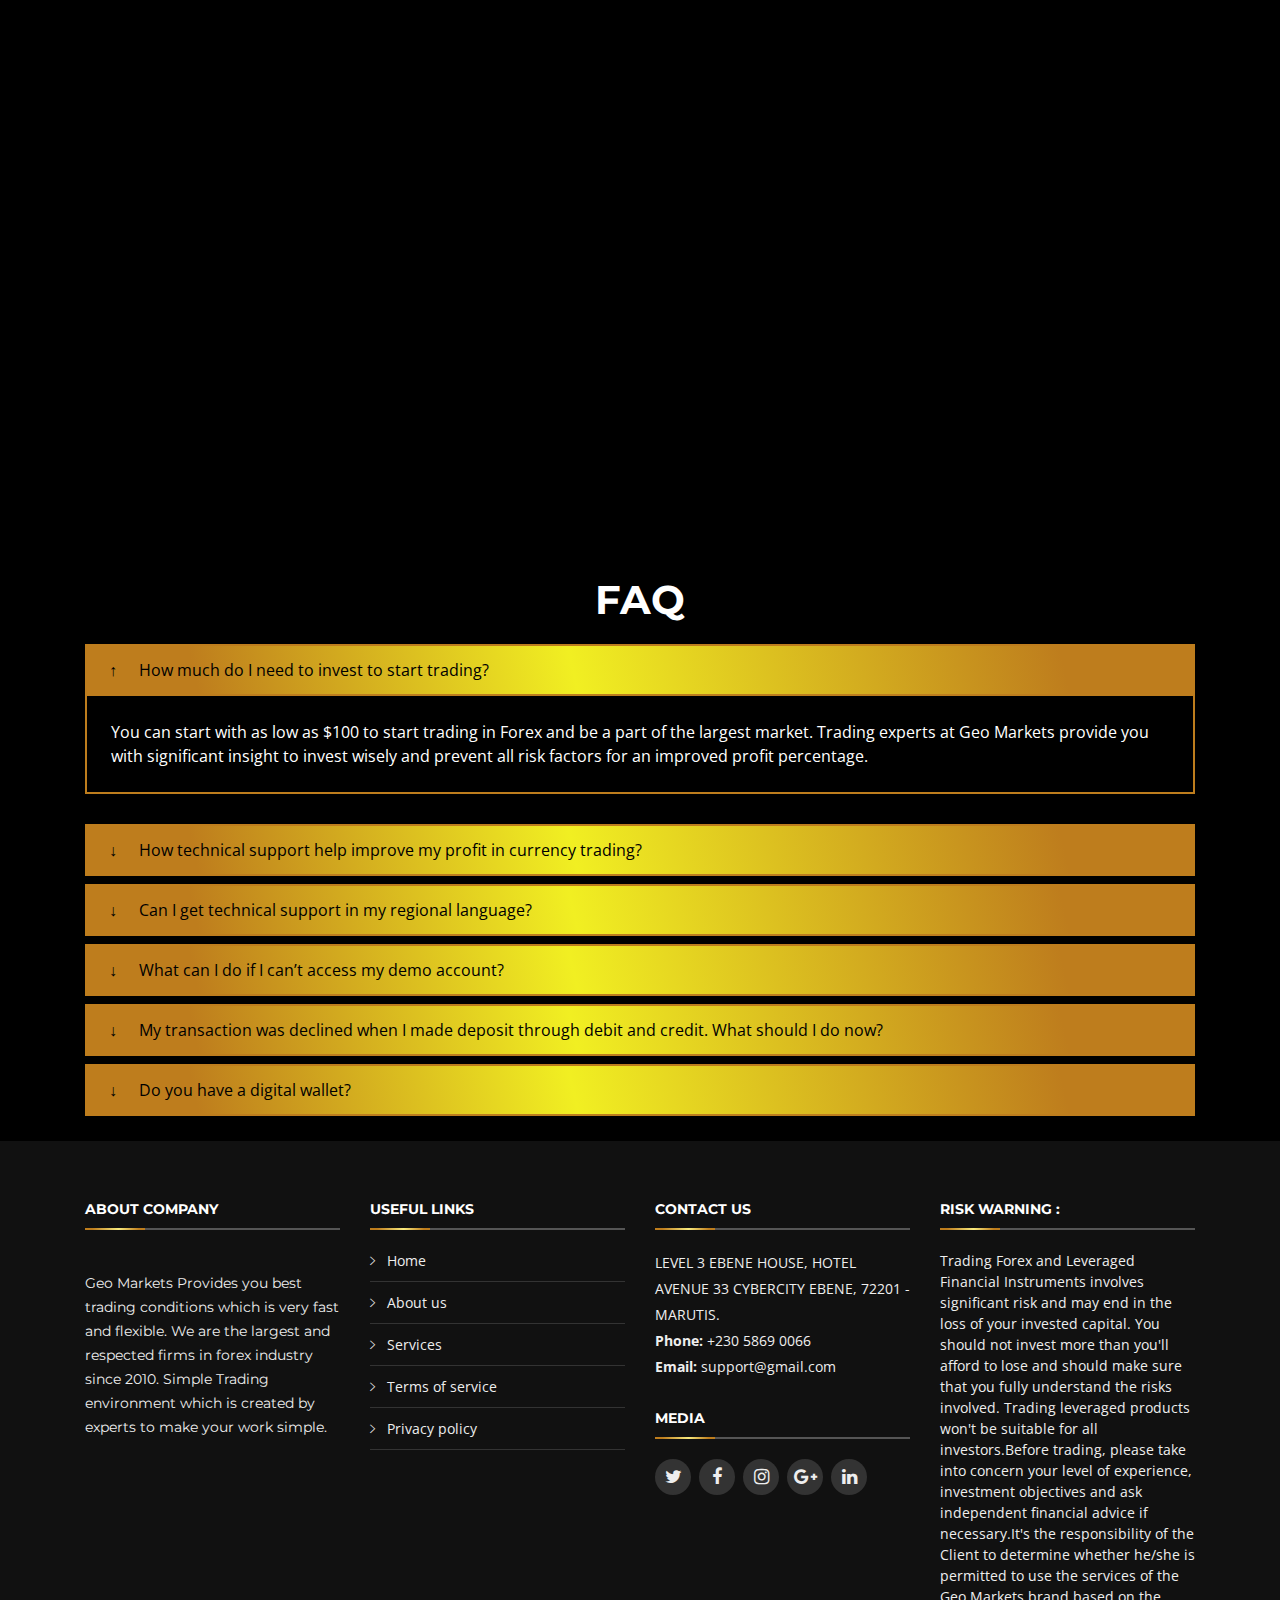
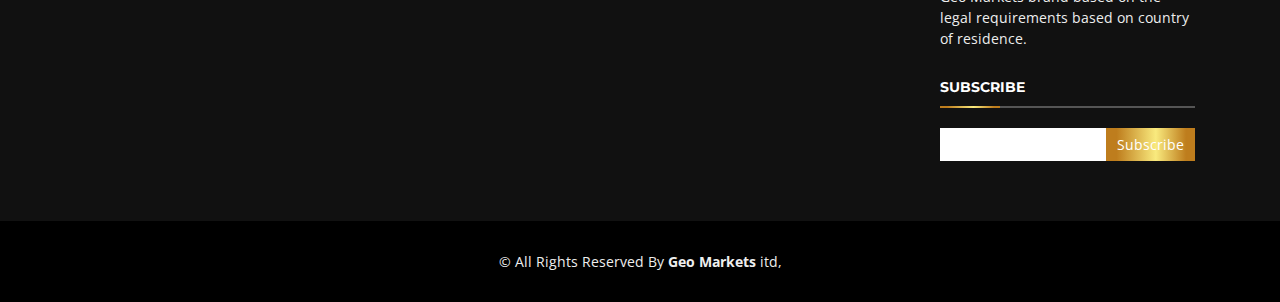
==== commit 1096a07b: "minor changes" ====
--- a/index.html
+++ b/index.html
@@ -126,7 +126,7 @@
 
           <div class="carousel-item" >
             <div class="carousel-container">
-              <div class="carousel-content">
+              <div class="carousel-content" style="object-fit: contain;">
                 <video playsinline autoplay muted loop oncontextmenu="if (!window.__cfRLUnblockHandlers)  return false;" controlsList="nodownload"  class="video-img"  >
                   <source src="img/intro-carousel/geo_lg.mp4" type="video/mp4" >
                         Your browser does not support HTML5 video.
@@ -144,8 +144,6 @@
               </div>
             </div>
           </div>
-          
-
 
         </div>
 
@@ -161,7 +159,8 @@
 
       </div>
     </div>
-  </section><!-- #intro -->
+  </section>
+  <!-- #intro -->
 
   <!-- Marquee -->
   <div class="social_media_icons" style="display: block;  top: 15%;">
@@ -178,7 +177,6 @@
       <img src="img/icons/u-t.png" class="social_icons red">
     </div>
   </div>
-
 
   <main id="main">
 
--- a/css/style.css
+++ b/css/style.css
@@ -1268,3 +1268,19 @@
   font-size: 13px;
   color: #ddd;
 }
+
+
+/* responsive */
+
+@media (min-width: 768px) {
+  .video-img {
+      width: 100%;
+  }
+}
+
+@media (min-width: 768px) {
+    .video-img {
+        width: 100%;
+    }
+  }  
+  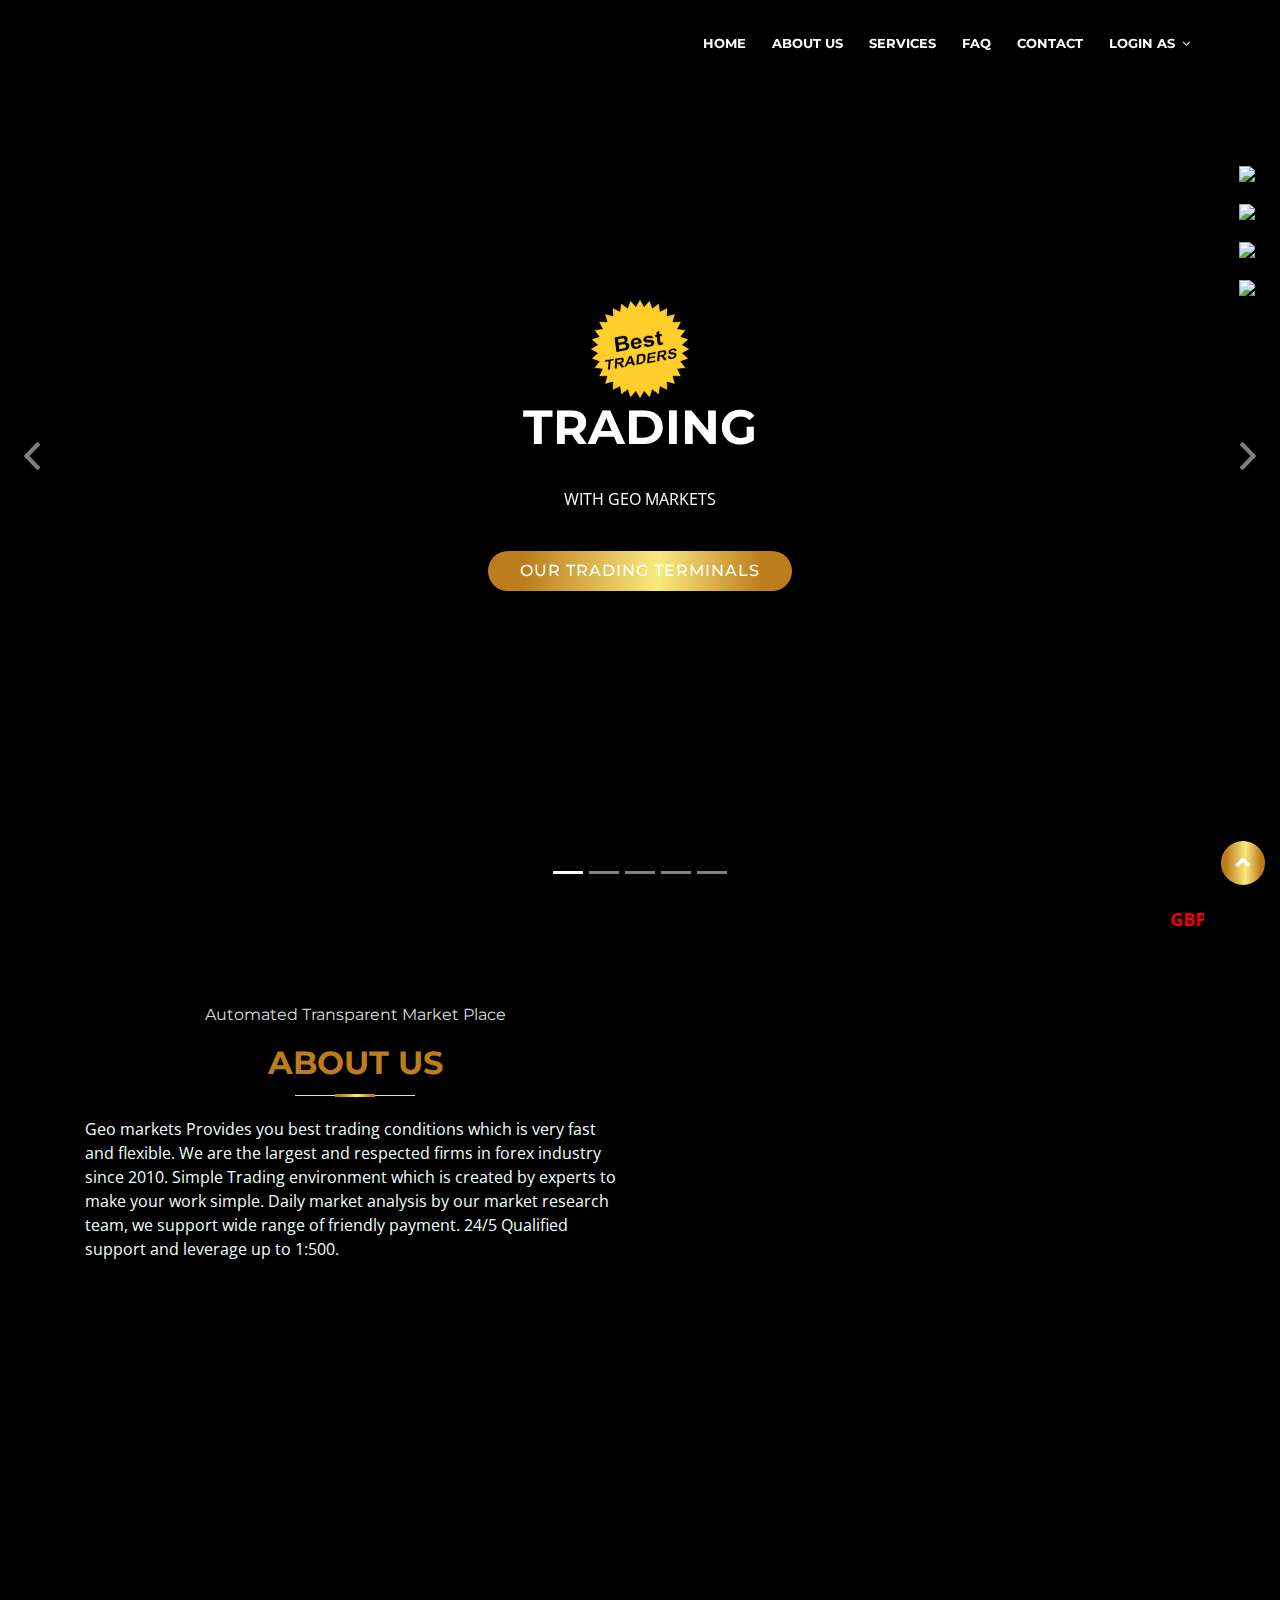
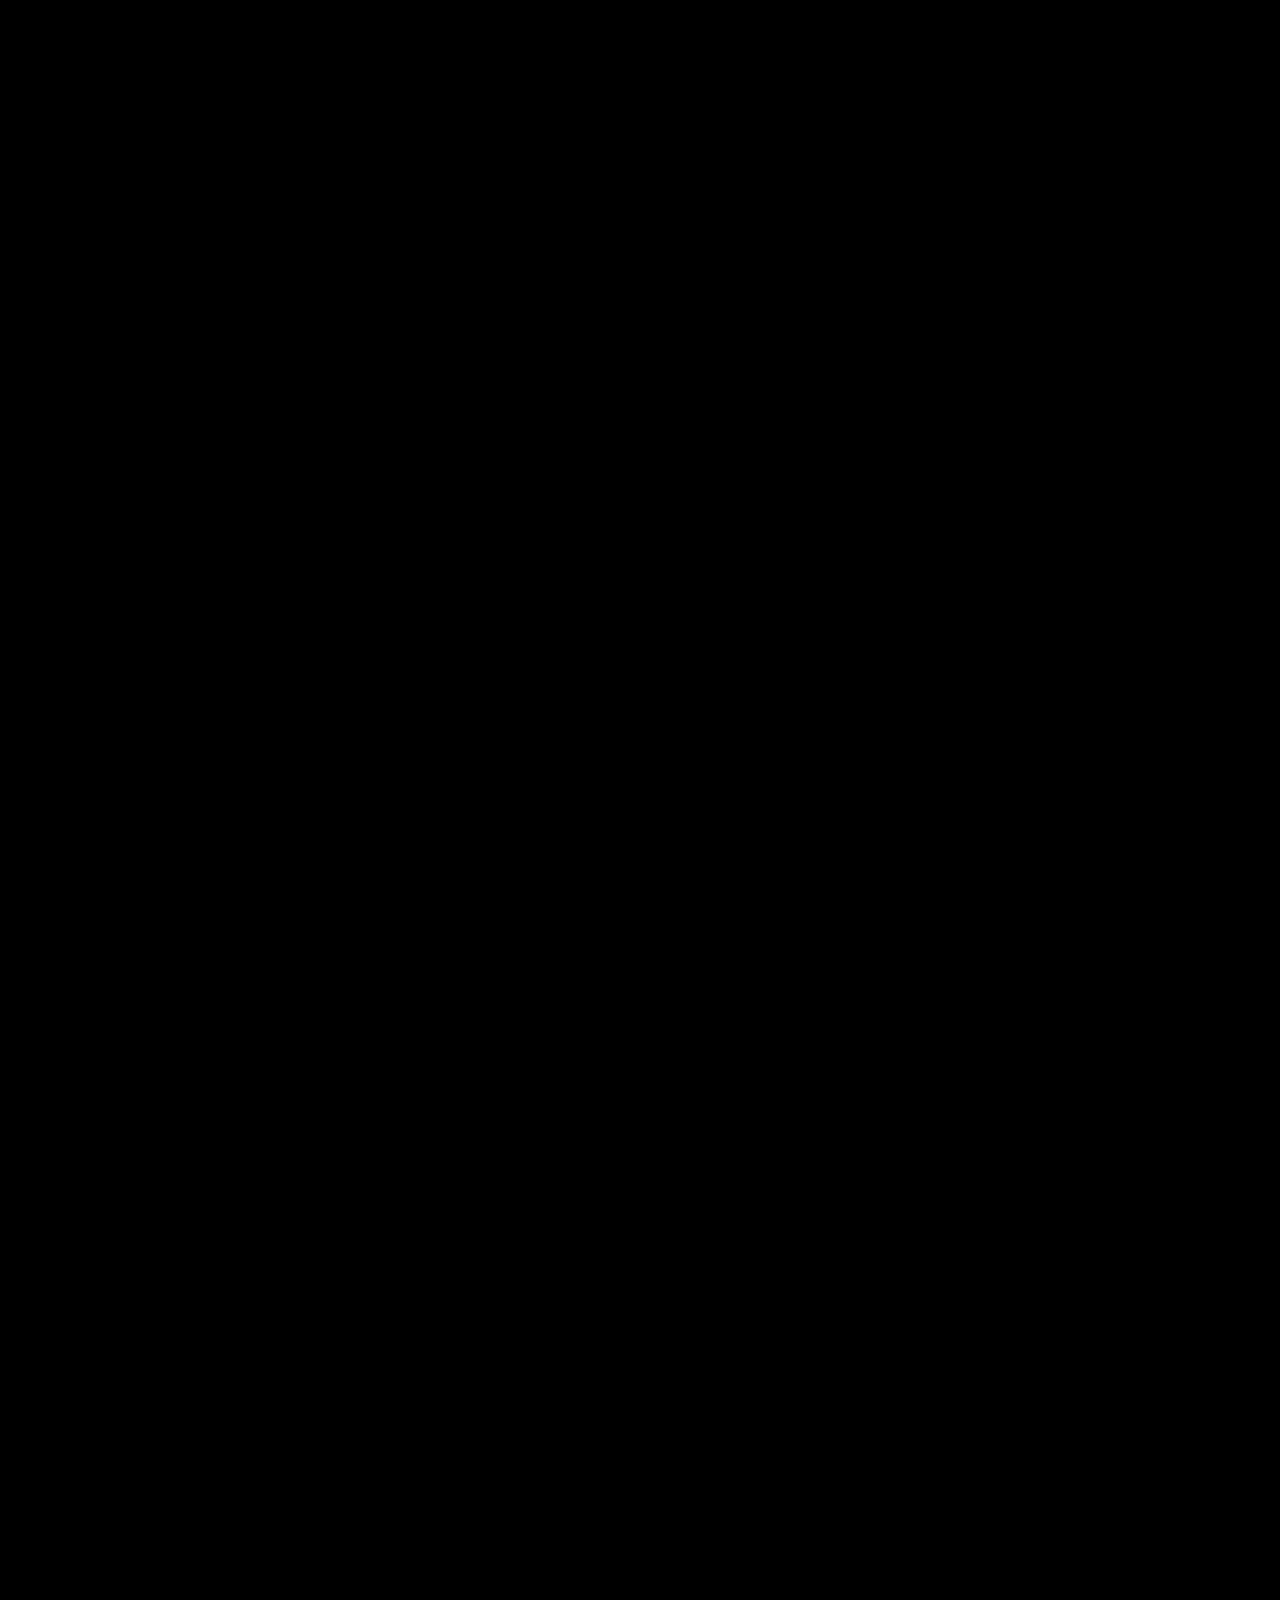
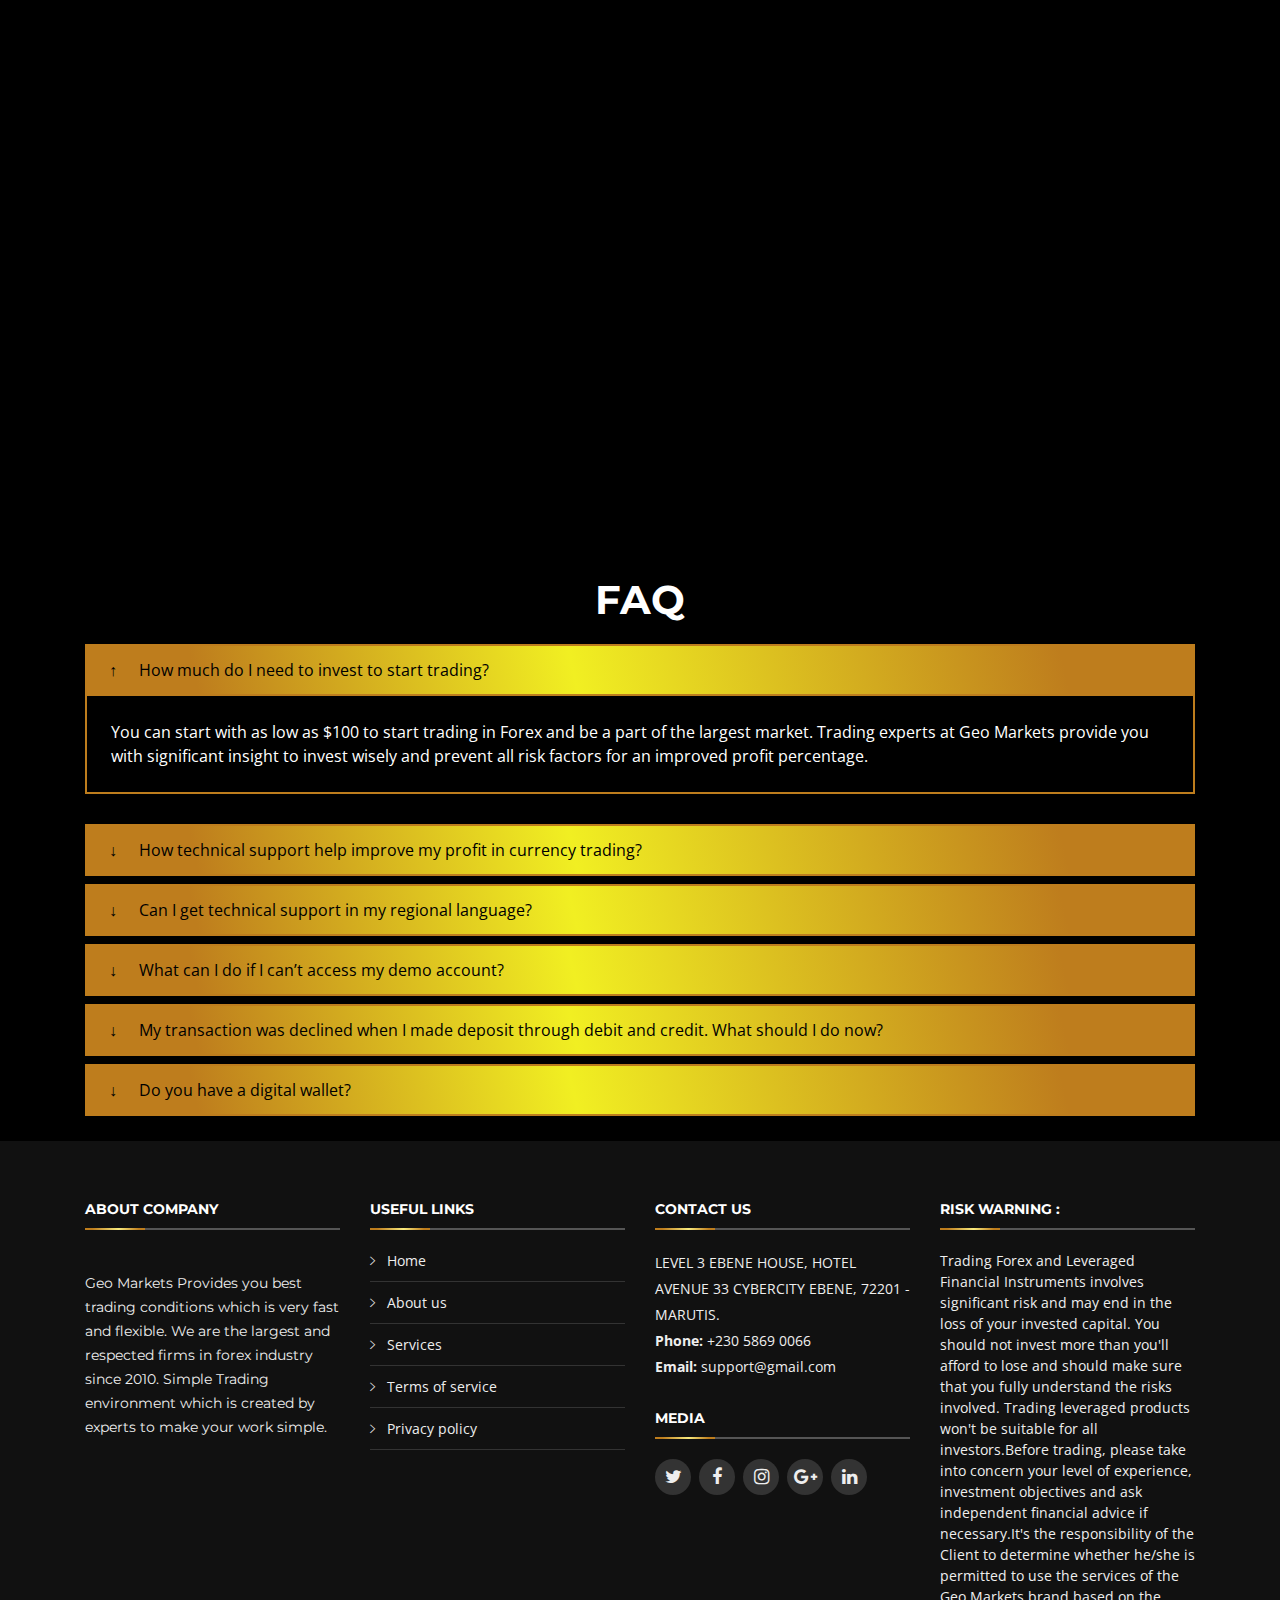
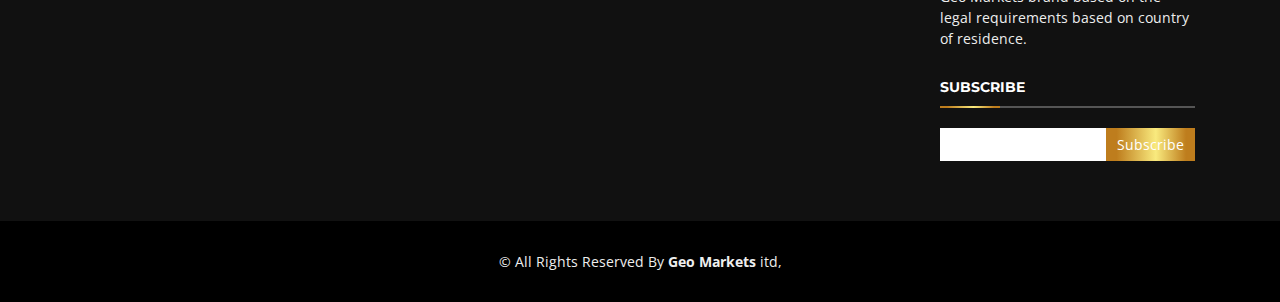
==== commit dad2c3c0: "page update" ====
--- a/index.html
+++ b/index.html
@@ -52,17 +52,17 @@
         <ul class="nav-menu">
           <li class="menu-active"><a href="#intro">Home</a></li>
           <li><a href="#about">About Us</a></li>
-          <li><a href="#get-started">Services</a></li>
+          <li><a href="services.html">Services</a></li>
           <li><a href="#faq">FAQ</a></li>
           <li><a href="#contact">Contact</a></li>
           <li class="menu-has-children"><a href="">Login As</a>
             <ul >
               <li><a href="https://secure.geomarkets.com/user/">
                 <div class="container">
-                <button class="header_button " style="padding: 2%;">
-                  <img width="20px" src="img/Icons/1.png" class="icons"> CLIENT  LOGIN
-                </button>
-              </div>
+                  <button class="header_button " style="padding: 2%;">
+                    <img width="20px" src="img/Icons/1.png" class="icons"> CLIENT  LOGIN
+                  </button>
+                </div>
              </a></li>
               <li><a href="https://secure.geomarkets.com/partner/">
                 <div class="">
@@ -73,7 +73,7 @@
               </a></li>
               <li><button class="header_button" id="modelbox" style="padding: 2%;">
                 <img width="20px"  src="img/icons/3.png" class="icons"> REGISTER
-          </button></li>
+              </button></li>
             </ul>
           </li>
           
--- a/css/style.css
+++ b/css/style.css
@@ -1278,7 +1278,7 @@
   }
 }
 
-@media (min-width: 768px) {
+@media (min-width: 200px) {
     .video-img {
         width: 100%;
     }
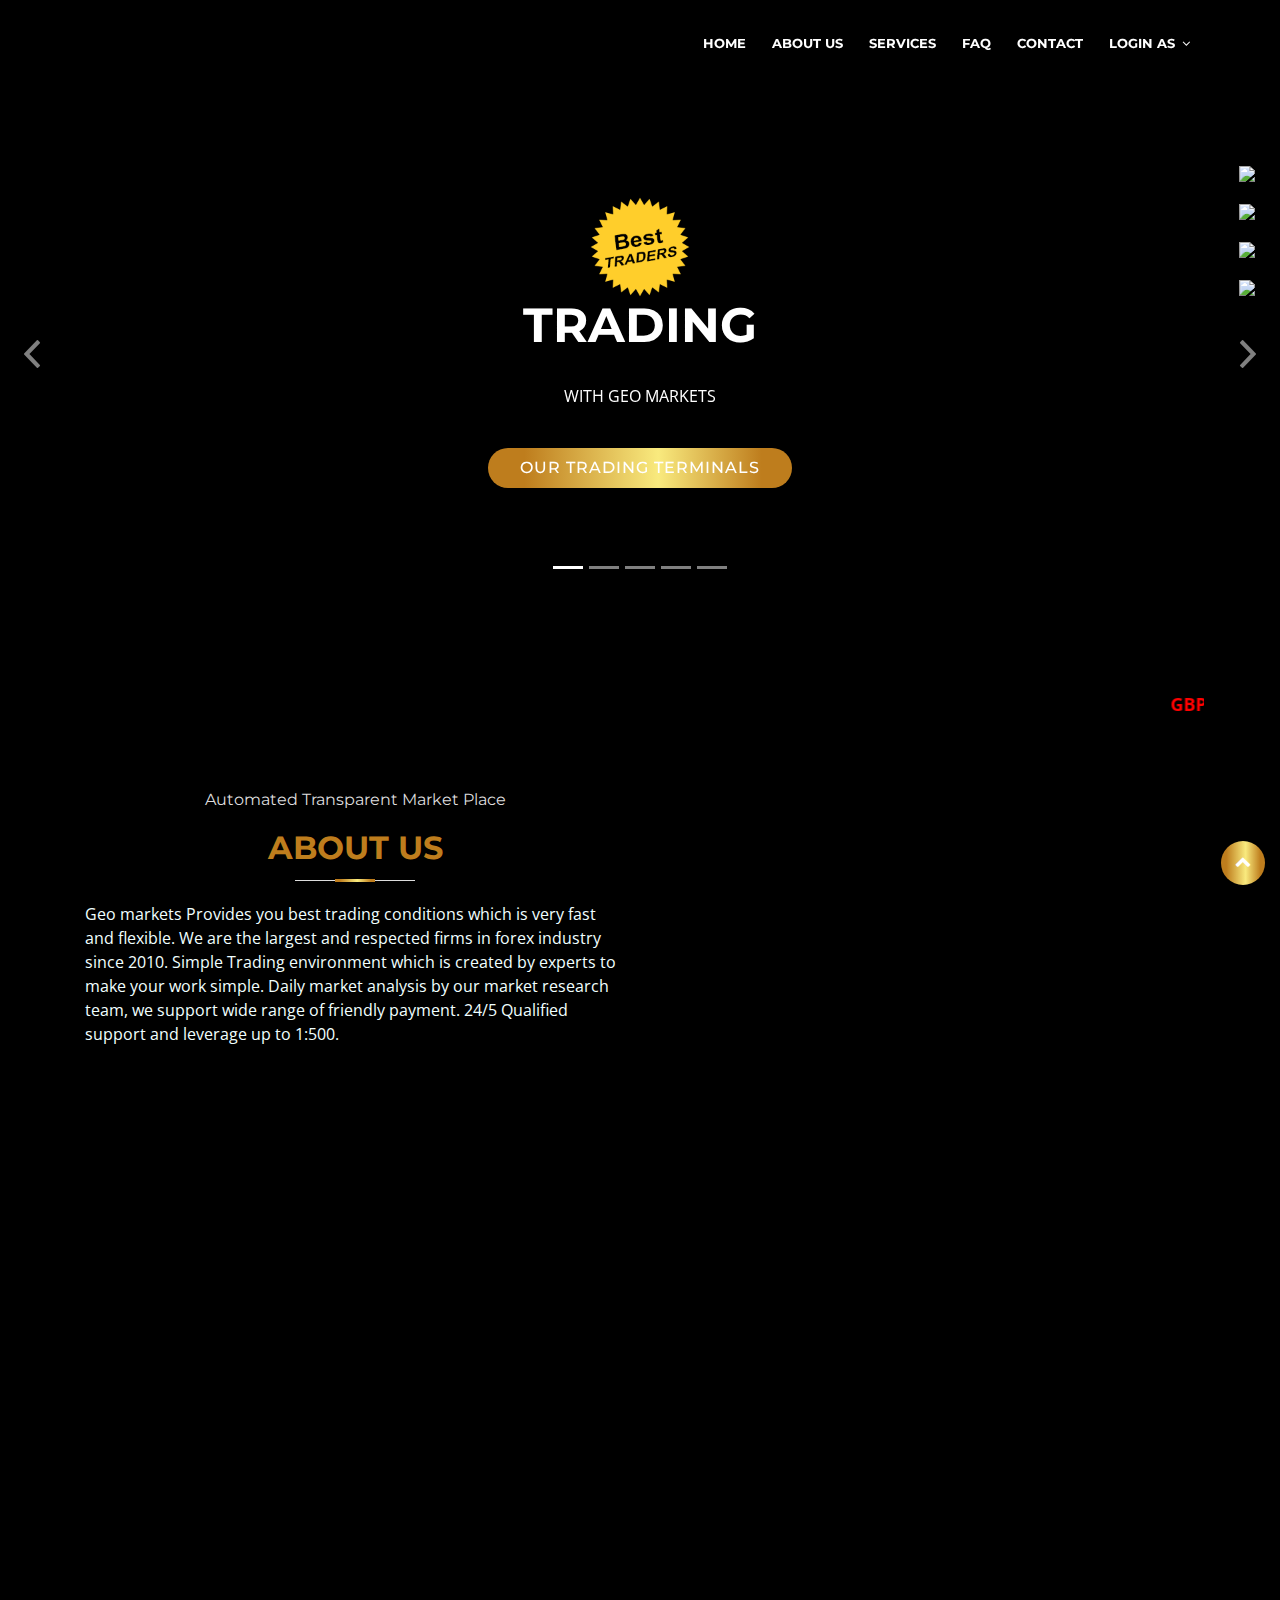
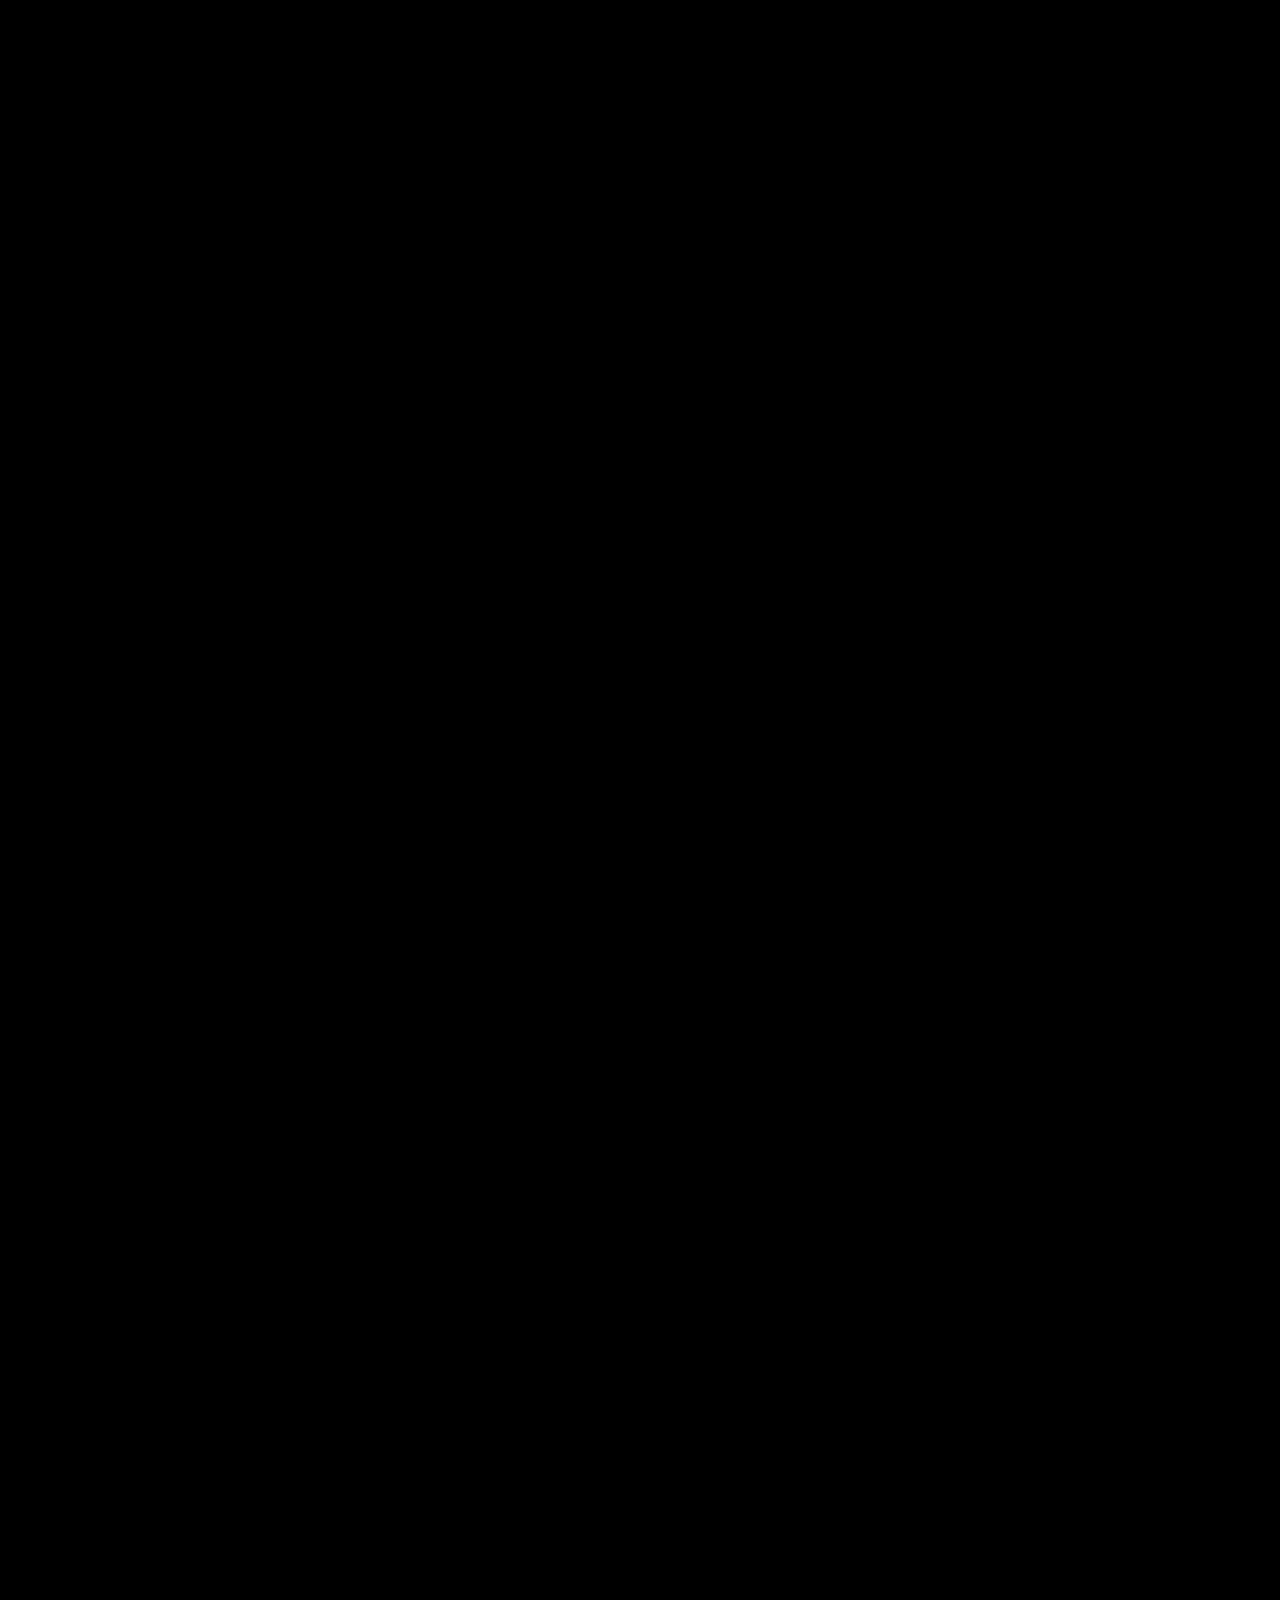
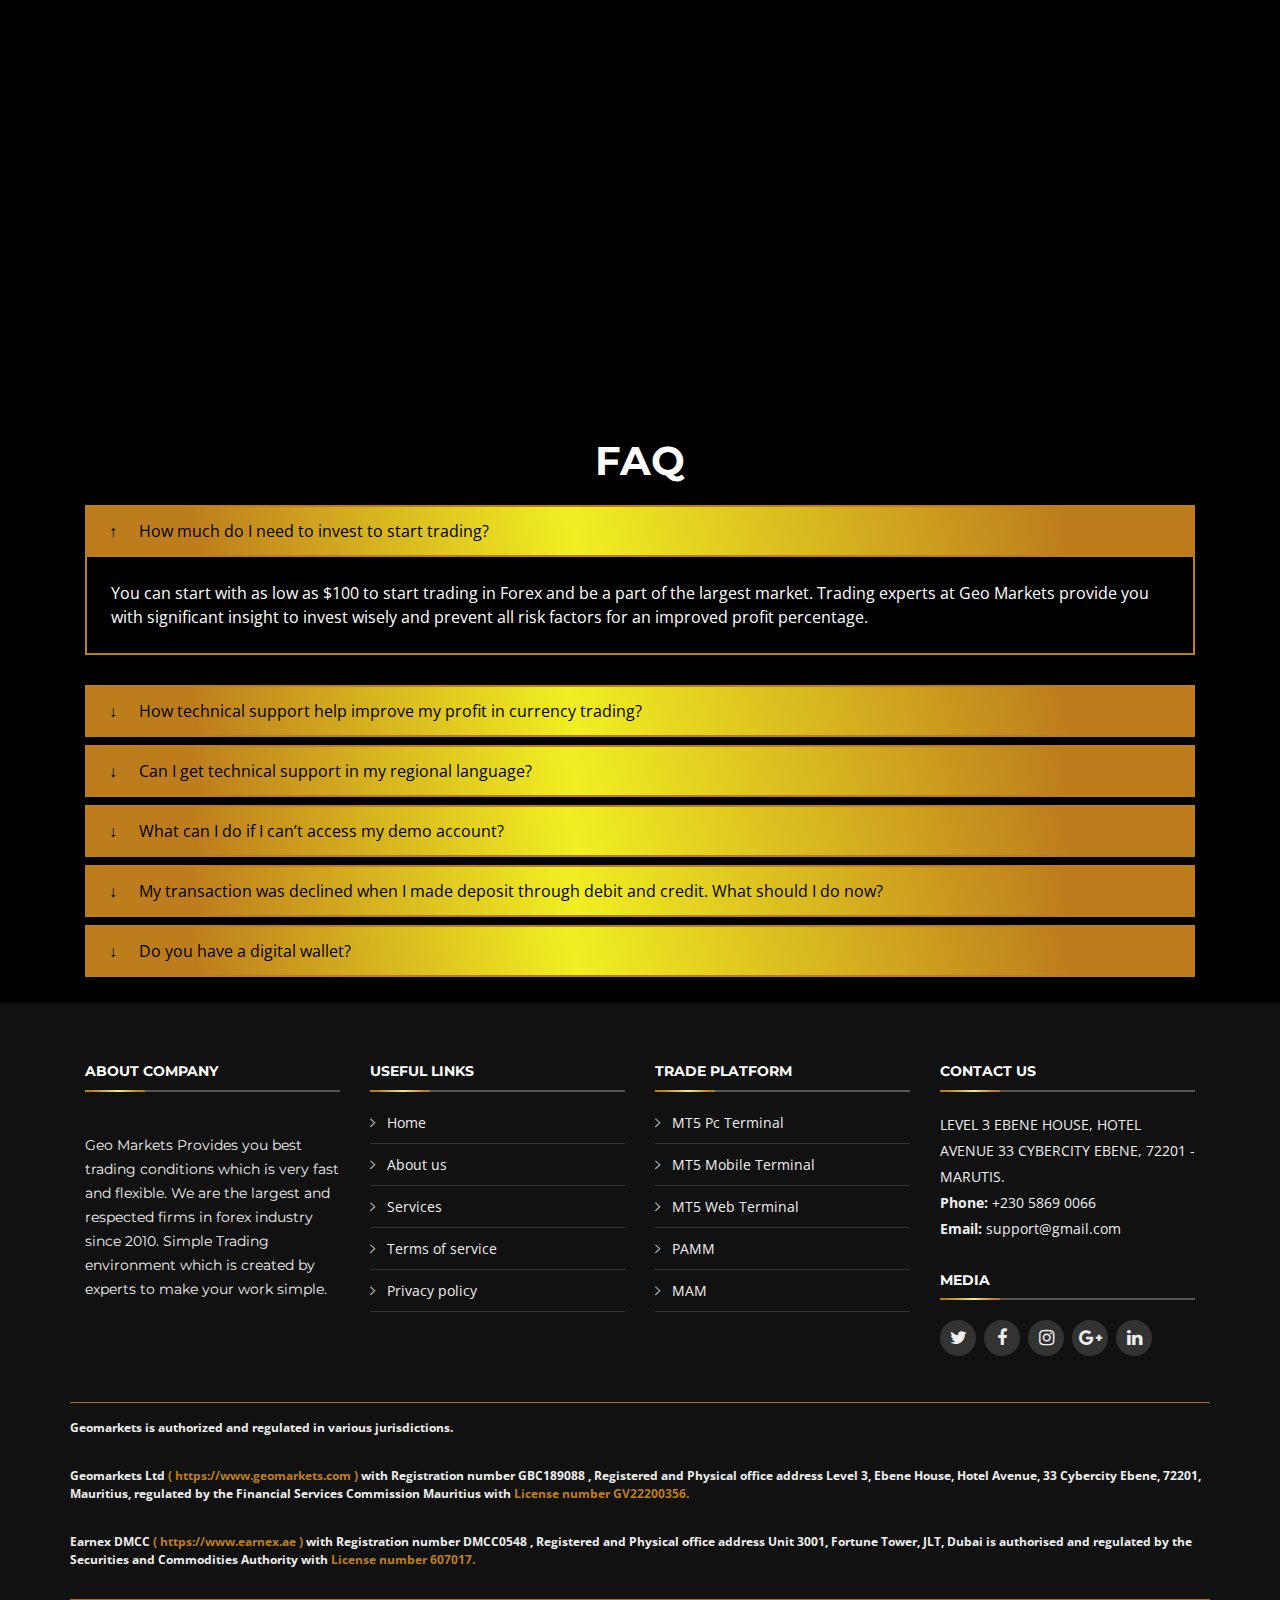
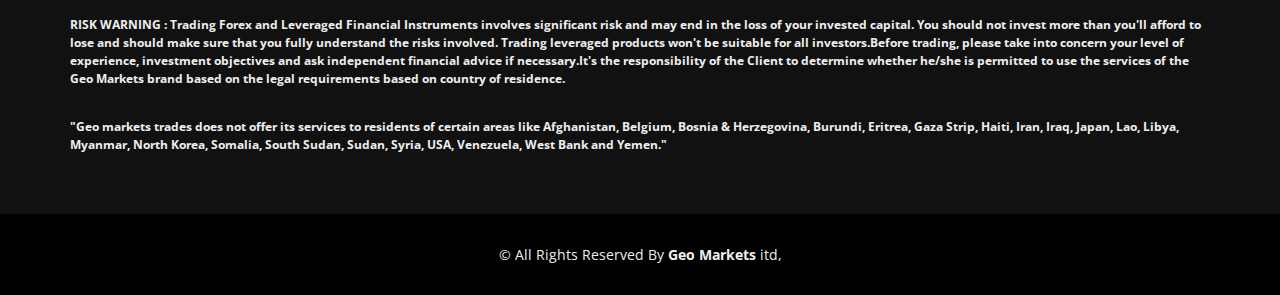
==== commit f9caf605: "footer update" ====
--- a/index.html
+++ b/index.html
@@ -542,6 +542,17 @@
             </ul>
           </div>
 
+          <div class="col-lg-3 col-md-6 footer-links">
+            <h4>Trade Platform</h4>
+            <ul>
+              <li><i class="ion-ios-arrow-right"></i> <a href="#">MT5 Pc Terminal</a></li>
+              <li><i class="ion-ios-arrow-right"></i> <a href="#">MT5 Mobile Terminal</a></li>
+              <li><i class="ion-ios-arrow-right"></i> <a href="#">MT5 Web Terminal</a></li>
+              <li><i class="ion-ios-arrow-right"></i> <a href="#">PAMM</a></li>
+              <li><i class="ion-ios-arrow-right"></i> <a href="#">MAM</a></li>
+            </ul>
+          </div>
+
           <div class="col-lg-3 col-md-6 footer-contact">
             <h4>Contact Us</h4>
             <p>
@@ -561,15 +572,26 @@
 
           </div>
 
-          <div class="col-lg-3 col-md-6 footer-newsletter">
+          <!-- <div class="col-lg-3 col-md-6 footer-newsletter">
             <h4>RISK WARNING :</h4>
             <p> Trading Forex and Leveraged Financial Instruments involves significant risk and may end in the loss of your invested capital. You should not invest more than you'll afford to lose and should make sure that you fully understand the risks involved. Trading leveraged products won't be suitable for all investors.Before trading, please take into concern your level of experience, investment objectives and ask independent financial advice if necessary.It's the responsibility of the Client to determine whether he/she is permitted to use the services of the Geo Markets brand based on the legal requirements based on country of residence.</p>
             <h4>Subscribe</h4>
             <form action="" method="post">
               <input type="email" name="email"><input type="submit"  value="Subscribe">
             </form>
-          </div>
-
+          </div> -->
+          <hr width="100%" size="50px"  color="#BE7D1D" />
+
+          <div class="footer-content">
+            <p>Geomarkets is authorized and regulated in various jurisdictions.</p>
+            <p class="">Geomarkets Ltd <a href="https://www.geomarkets.com" class="color-code" target="blank">( https://www.geomarkets.com )</a> with Registration number GBC189088 , Registered and Physical office address Level 3, Ebene House, Hotel Avenue, 33 Cybercity Ebene, 72201, Mauritius, regulated by the Financial Services Commission Mauritius with <span style="color: #BE7D1D ;">License number GV22200356.</span></p>
+            <p class="">Earnex DMCC  <a href="https://www.geomarkets.com" class="color-code" target="blank">( https://www.earnex.ae )</a> with Registration number DMCC0548 , Registered and Physical office address Unit 3001, Fortune Tower, JLT, Dubai is authorised and regulated by the Securities and Commodities Authority with <span style="color: #BE7D1D ;">License number 607017.</span></p>
+
+            <hr width="100%" size="50px"  color="#BE7D1D" />
+            
+            <p>RISK WARNING : Trading Forex and Leveraged Financial Instruments involves significant risk and may end in the loss of your invested capital. You should not invest more than you'll afford to lose and should make sure that you fully understand the risks involved. Trading leveraged products won't be suitable for all investors.Before trading, please take into concern your level of experience, investment objectives and ask independent financial advice if necessary.It's the responsibility of the Client to determine whether he/she is permitted to use the services of the Geo Markets brand based on the legal requirements based on country of residence.</p>
+            <p>"Geo markets trades does not offer its services to residents of certain areas like Afghanistan, Belgium, Bosnia & Herzegovina, Burundi, Eritrea, Gaza Strip, Haiti, Iran, Iraq, Japan, Lao, Libya, Myanmar, North Korea, Somalia, South Sudan, Sudan, Syria, USA, Venezuela, West Bank and Yemen."</p>
+          </div>
         </div>
       </div>
     </div>
--- a/css/style.css
+++ b/css/style.css
@@ -183,6 +183,18 @@
   background-repeat: no-repeat;
 }
 
+@media (min-width: 200px) {
+  #intro{
+    margin-top: 100px;
+    height: 65vh;
+  }
+  #intro .carousel-item {
+    width: 100%;
+    height: 55vh;
+    background-repeat: no-repeat;
+  }
+}
+
 #intro .carousel-item::before {
   content: '';
   background-color: rgba(0, 0, 0, 0.7);
@@ -1268,7 +1280,13 @@
   font-size: 13px;
   color: #ddd;
 }
-
+.footer-content{
+  font-weight: bold;
+  font-size: 12px;
+}
+.footer-content a {
+  color: #BE7D1D;
+}
 
 /* responsive */
 
@@ -1282,5 +1300,28 @@
     .video-img {
         width: 100%;
     }
+    .Diamond{
+      display: flex;
+      flex-direction: column; 
+      padding: 10px;
+      margin: auto;
+    }
+   
+
   }  
+
+.services {
+  margin-top: 10%;
+  width: 100%;
+  object-fit: cover;
+  background-size: cover;
+  background-repeat: no-repeat;
+  align-items: center;
+}
+.services h1 {
+  text-align: center;
+  align-items: center;
+  color: #BE7D1D;
+  font-weight: bold;
+}
   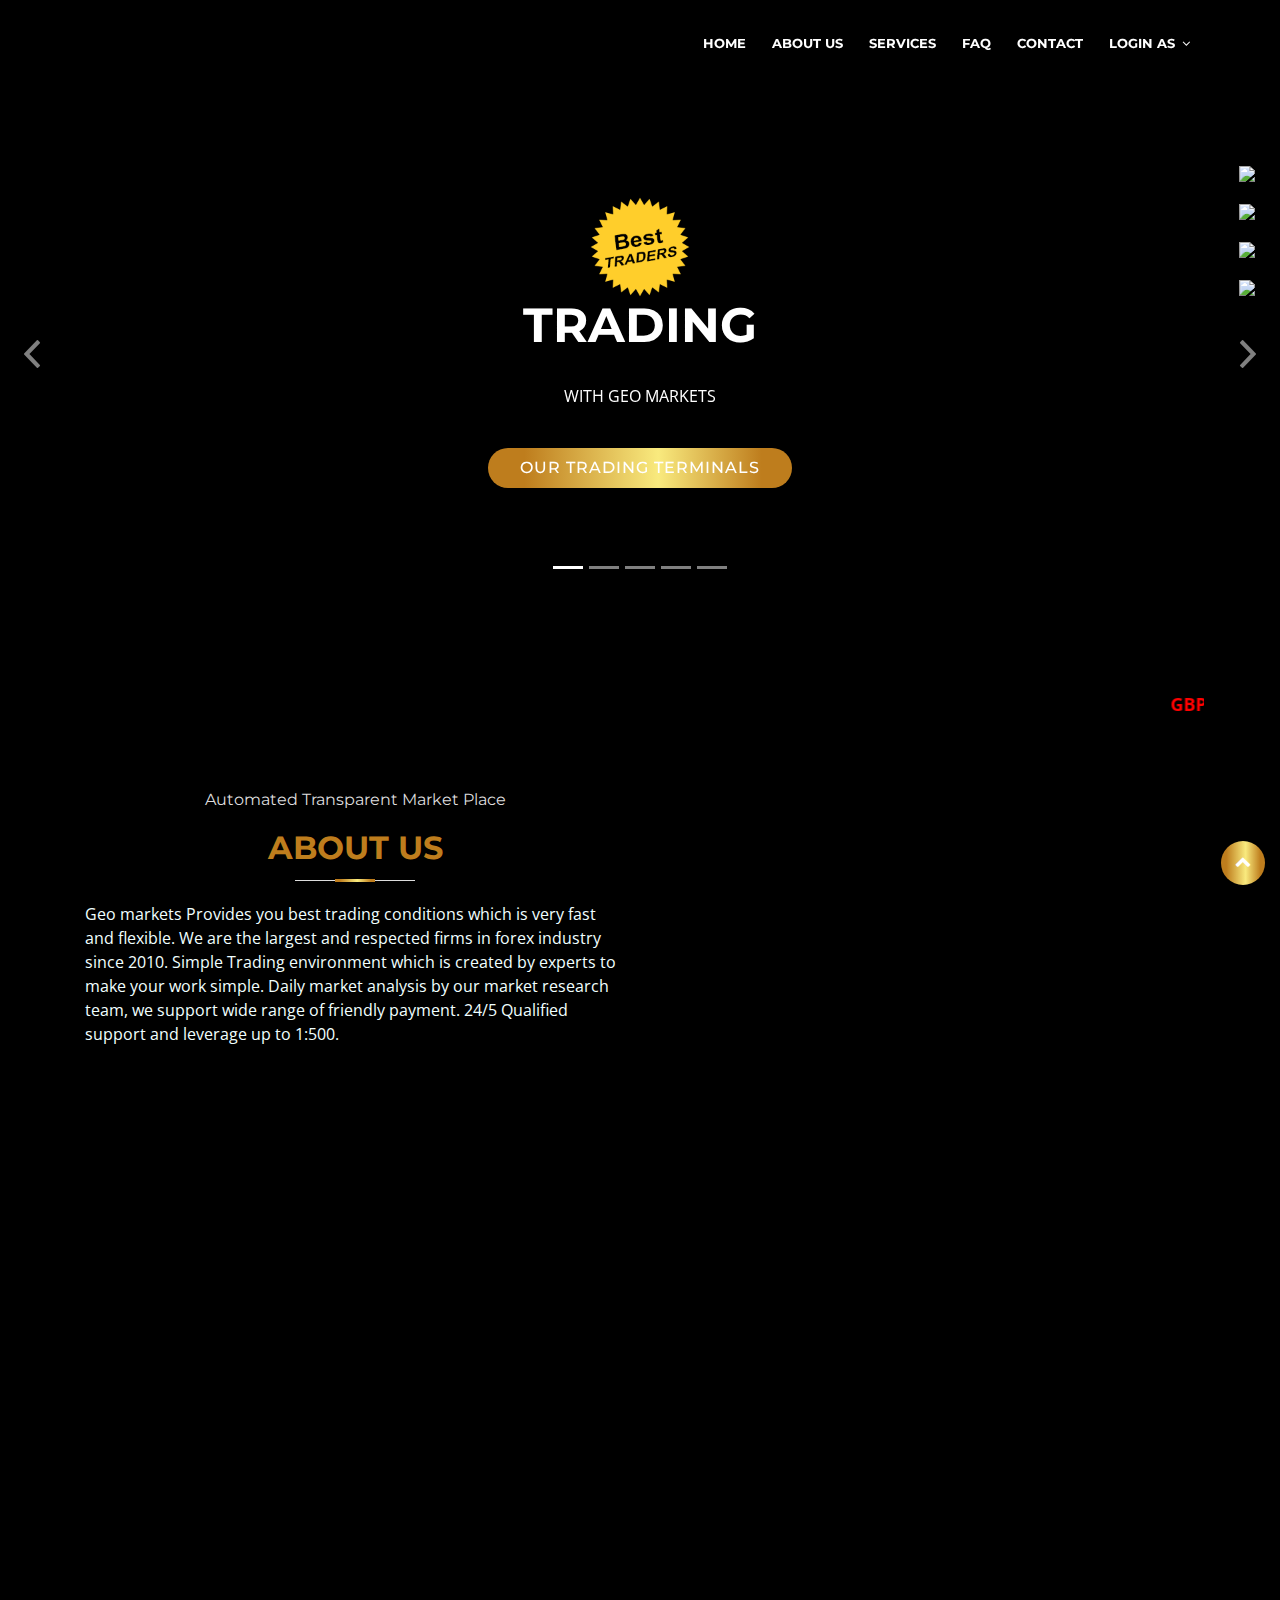
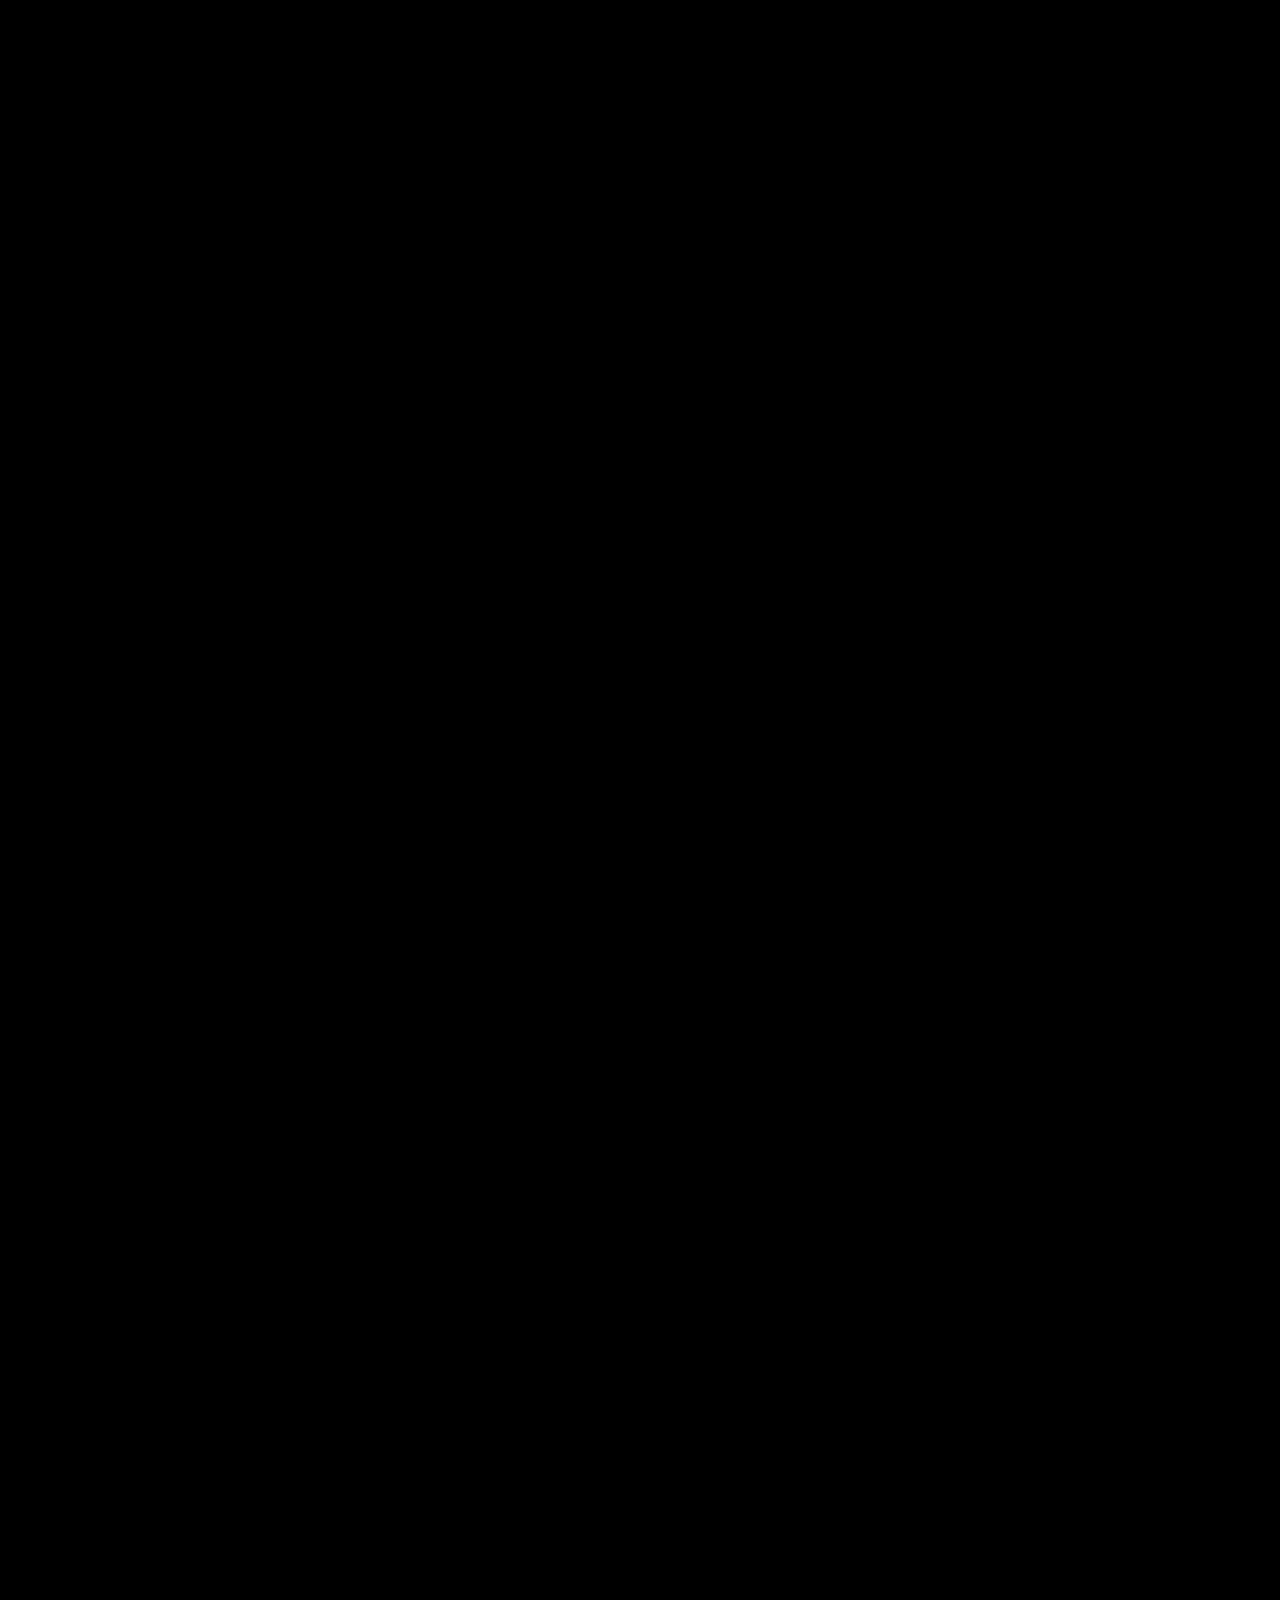
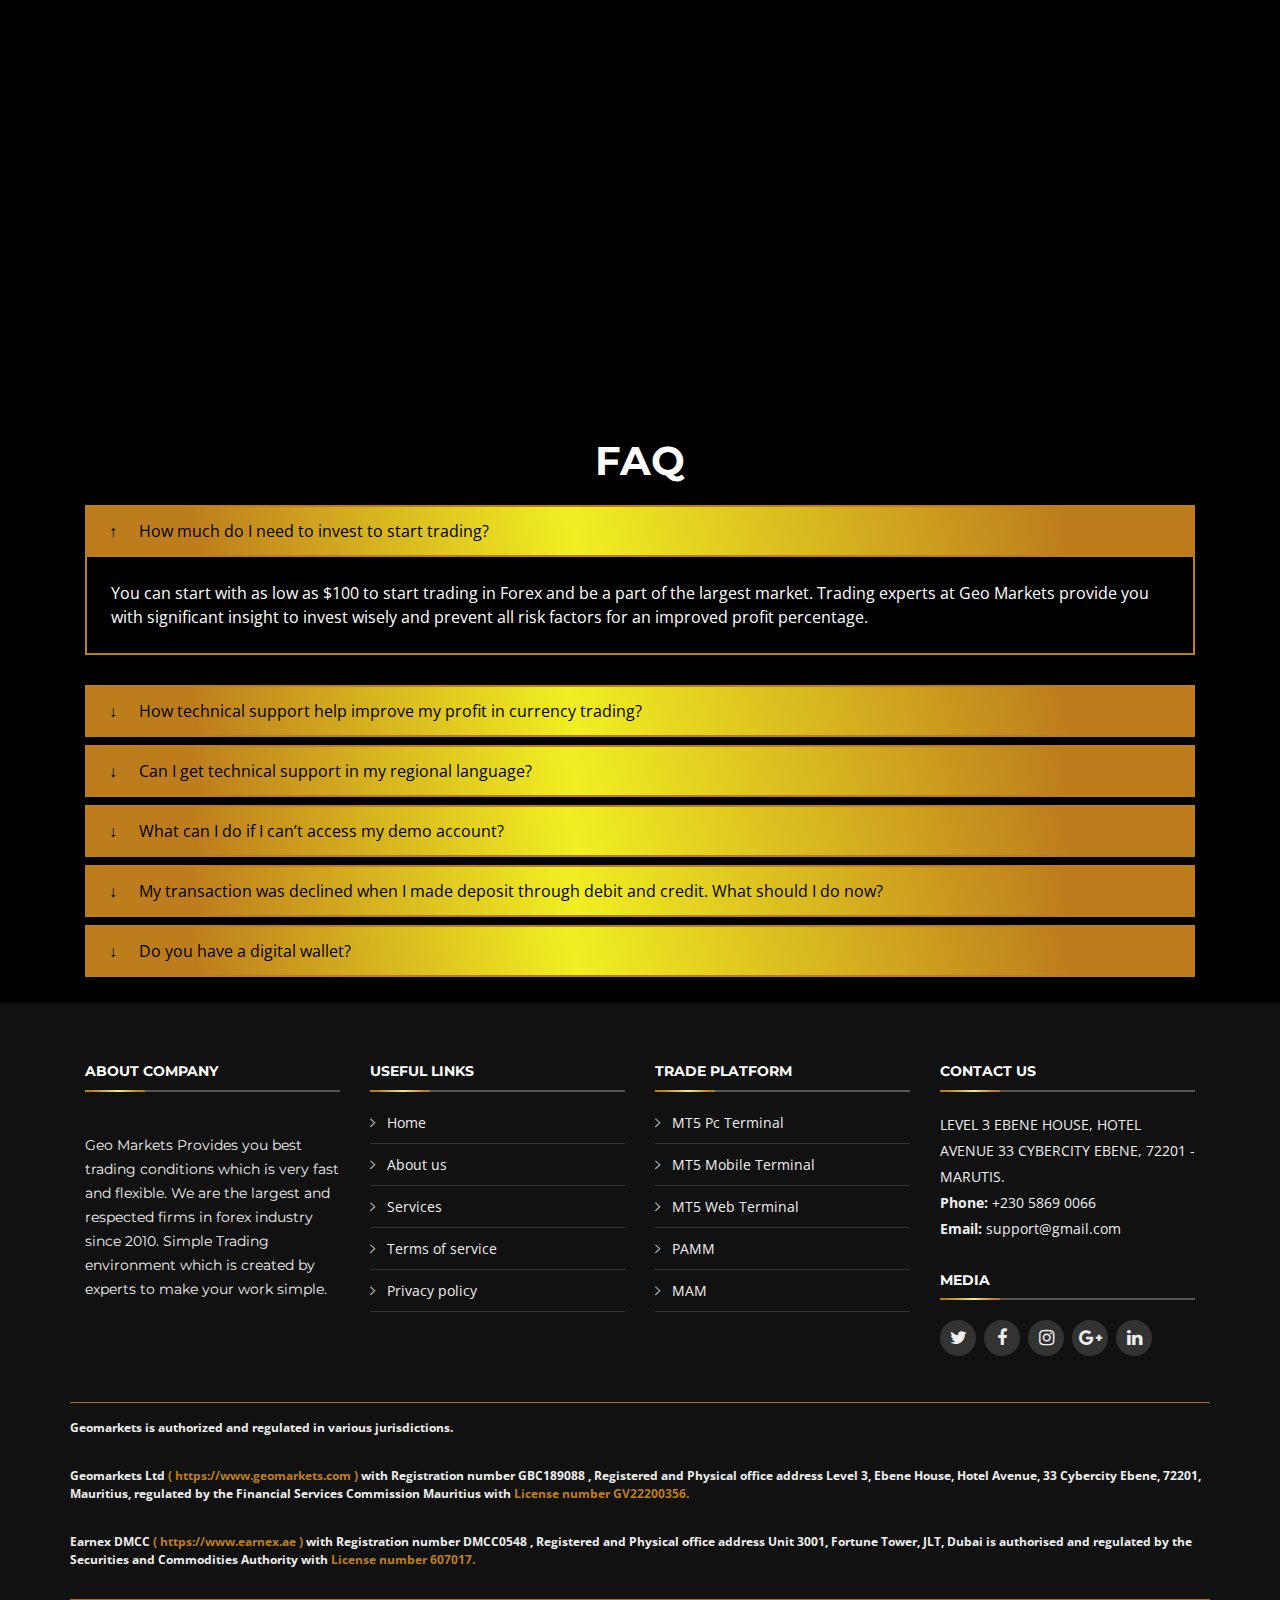
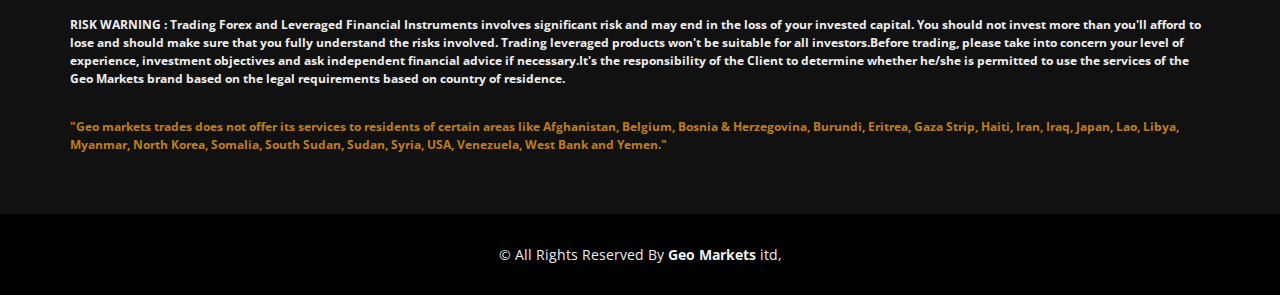
==== commit 34376f38: "footer update" ====
--- a/index.html
+++ b/index.html
@@ -588,9 +588,9 @@
             <p class="">Earnex DMCC  <a href="https://www.geomarkets.com" class="color-code" target="blank">( https://www.earnex.ae )</a> with Registration number DMCC0548 , Registered and Physical office address Unit 3001, Fortune Tower, JLT, Dubai is authorised and regulated by the Securities and Commodities Authority with <span style="color: #BE7D1D ;">License number 607017.</span></p>
 
             <hr width="100%" size="50px"  color="#BE7D1D" />
-            
+
             <p>RISK WARNING : Trading Forex and Leveraged Financial Instruments involves significant risk and may end in the loss of your invested capital. You should not invest more than you'll afford to lose and should make sure that you fully understand the risks involved. Trading leveraged products won't be suitable for all investors.Before trading, please take into concern your level of experience, investment objectives and ask independent financial advice if necessary.It's the responsibility of the Client to determine whether he/she is permitted to use the services of the Geo Markets brand based on the legal requirements based on country of residence.</p>
-            <p>"Geo markets trades does not offer its services to residents of certain areas like Afghanistan, Belgium, Bosnia & Herzegovina, Burundi, Eritrea, Gaza Strip, Haiti, Iran, Iraq, Japan, Lao, Libya, Myanmar, North Korea, Somalia, South Sudan, Sudan, Syria, USA, Venezuela, West Bank and Yemen."</p>
+            <p style="color: #BE7D1D;">"Geo markets trades does not offer its services to residents of certain areas like Afghanistan, Belgium, Bosnia & Herzegovina, Burundi, Eritrea, Gaza Strip, Haiti, Iran, Iraq, Japan, Lao, Libya, Myanmar, North Korea, Somalia, South Sudan, Sudan, Syria, USA, Venezuela, West Bank and Yemen."</p>
           </div>
         </div>
       </div>
